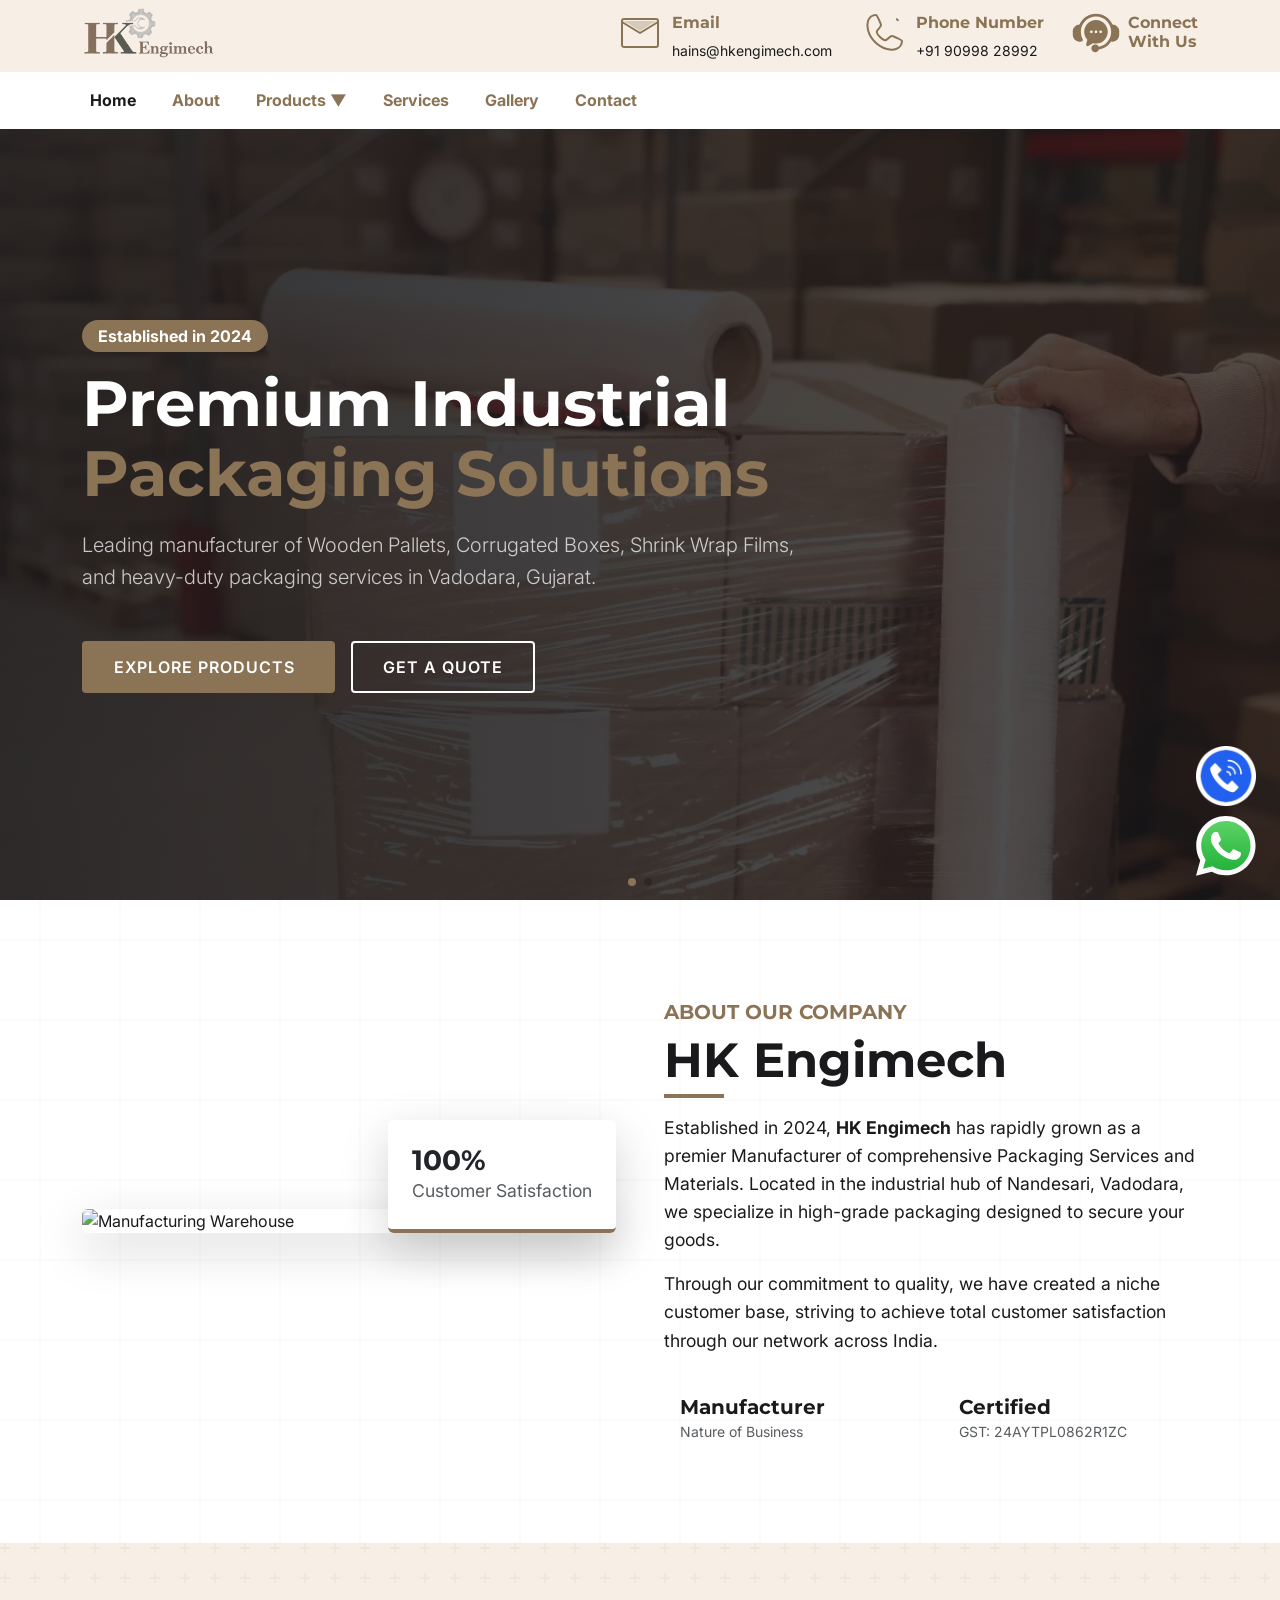
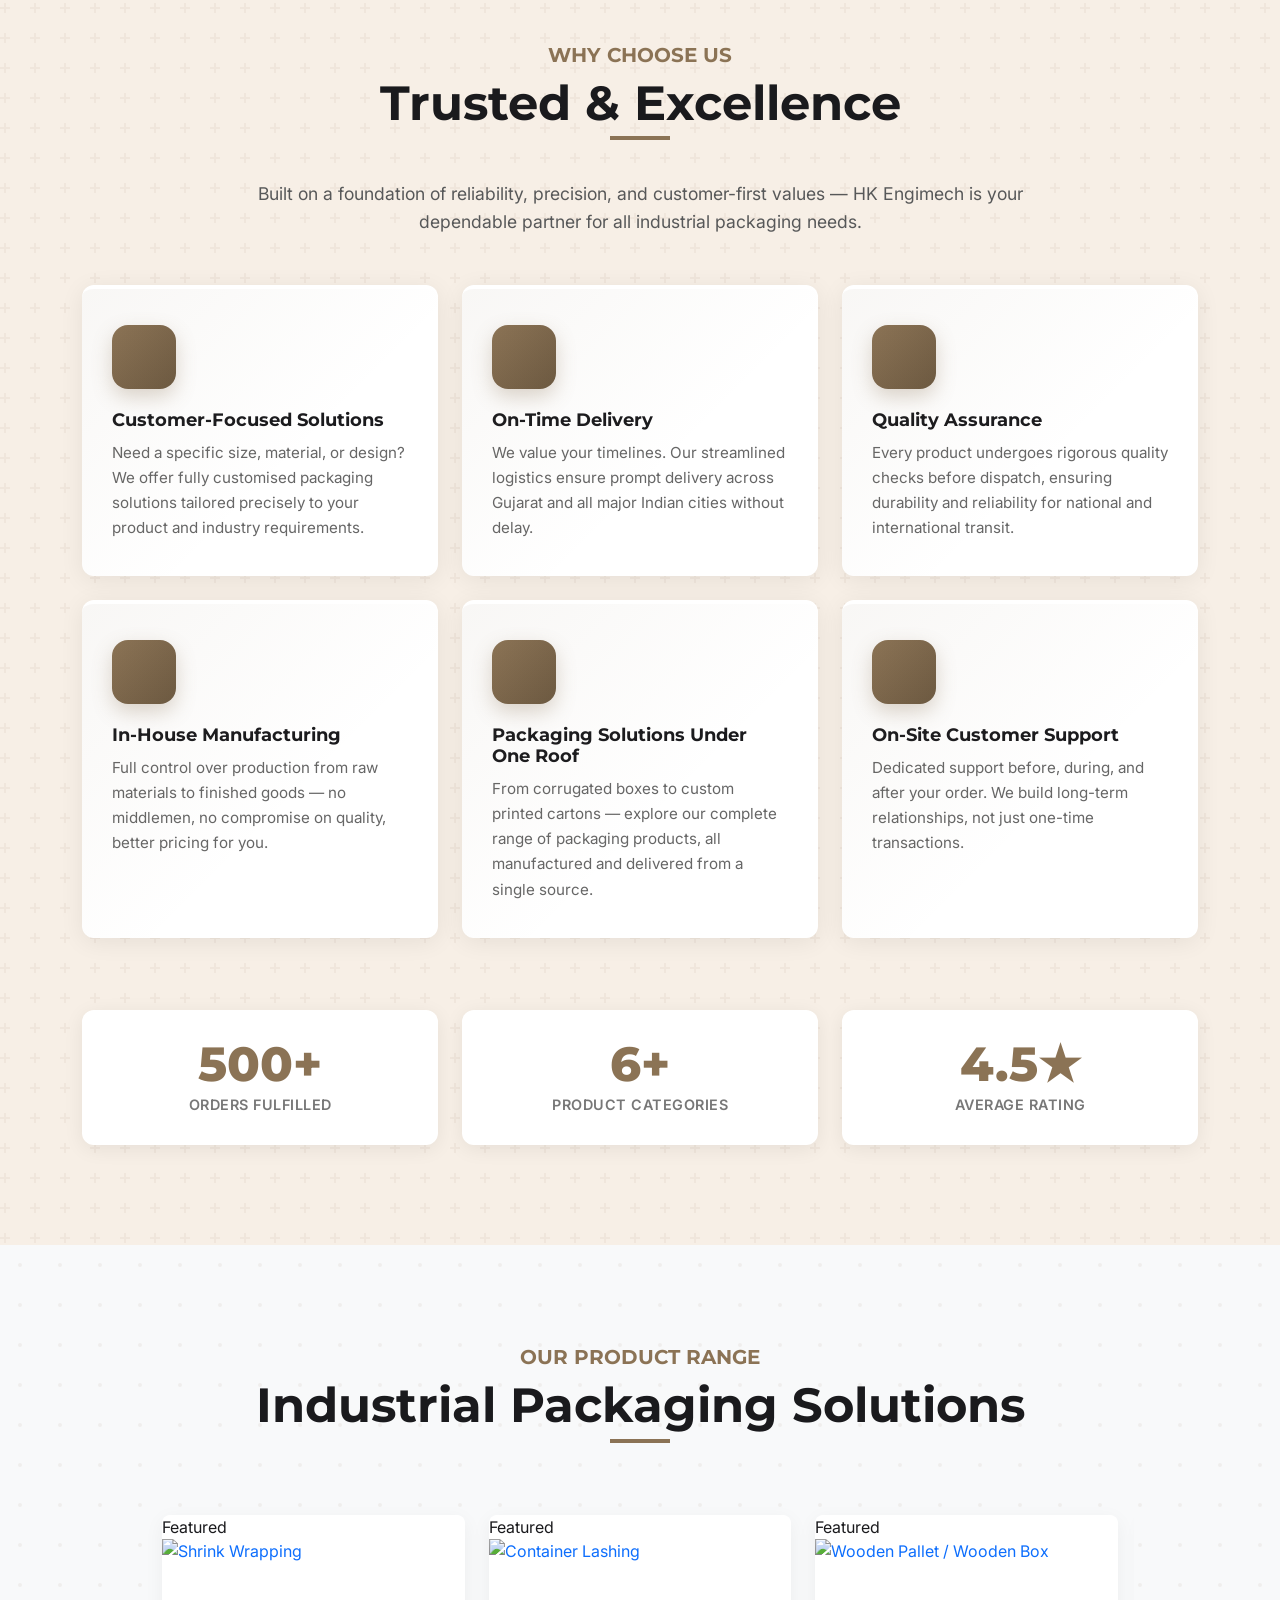
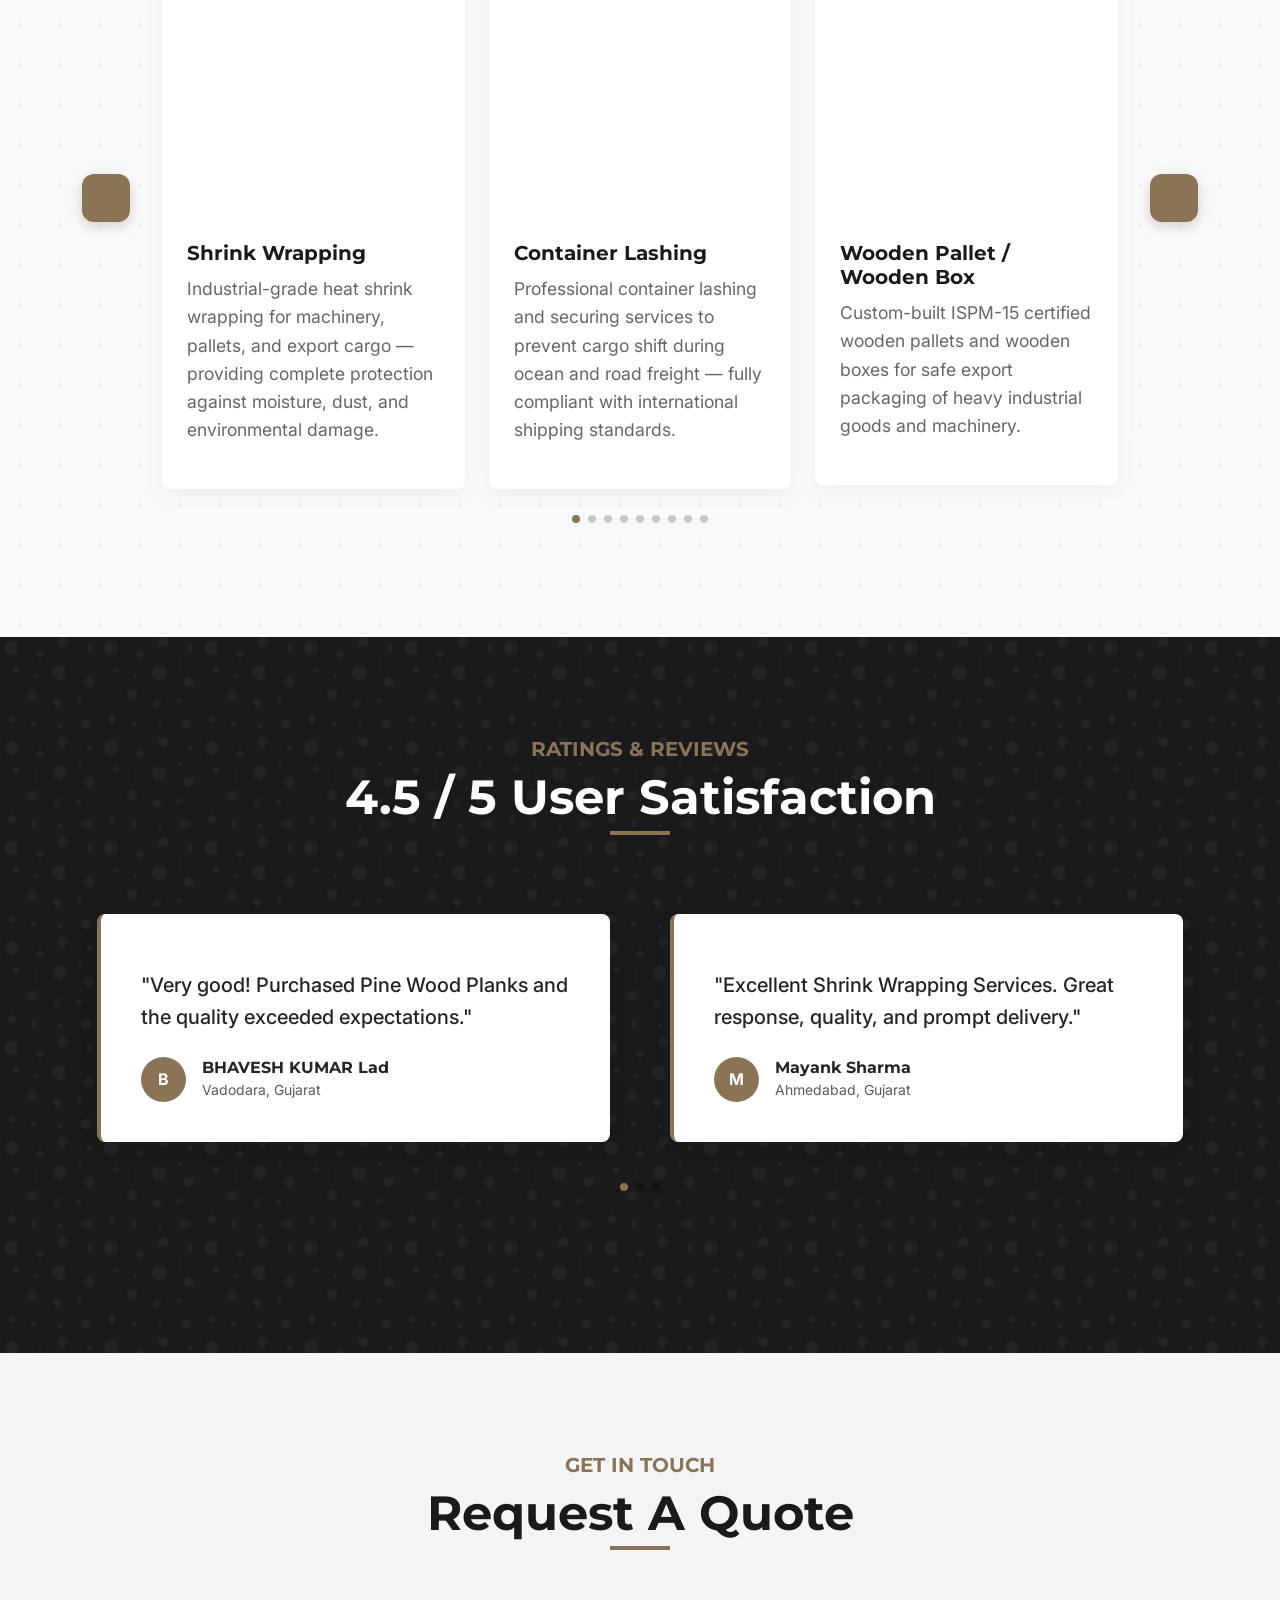
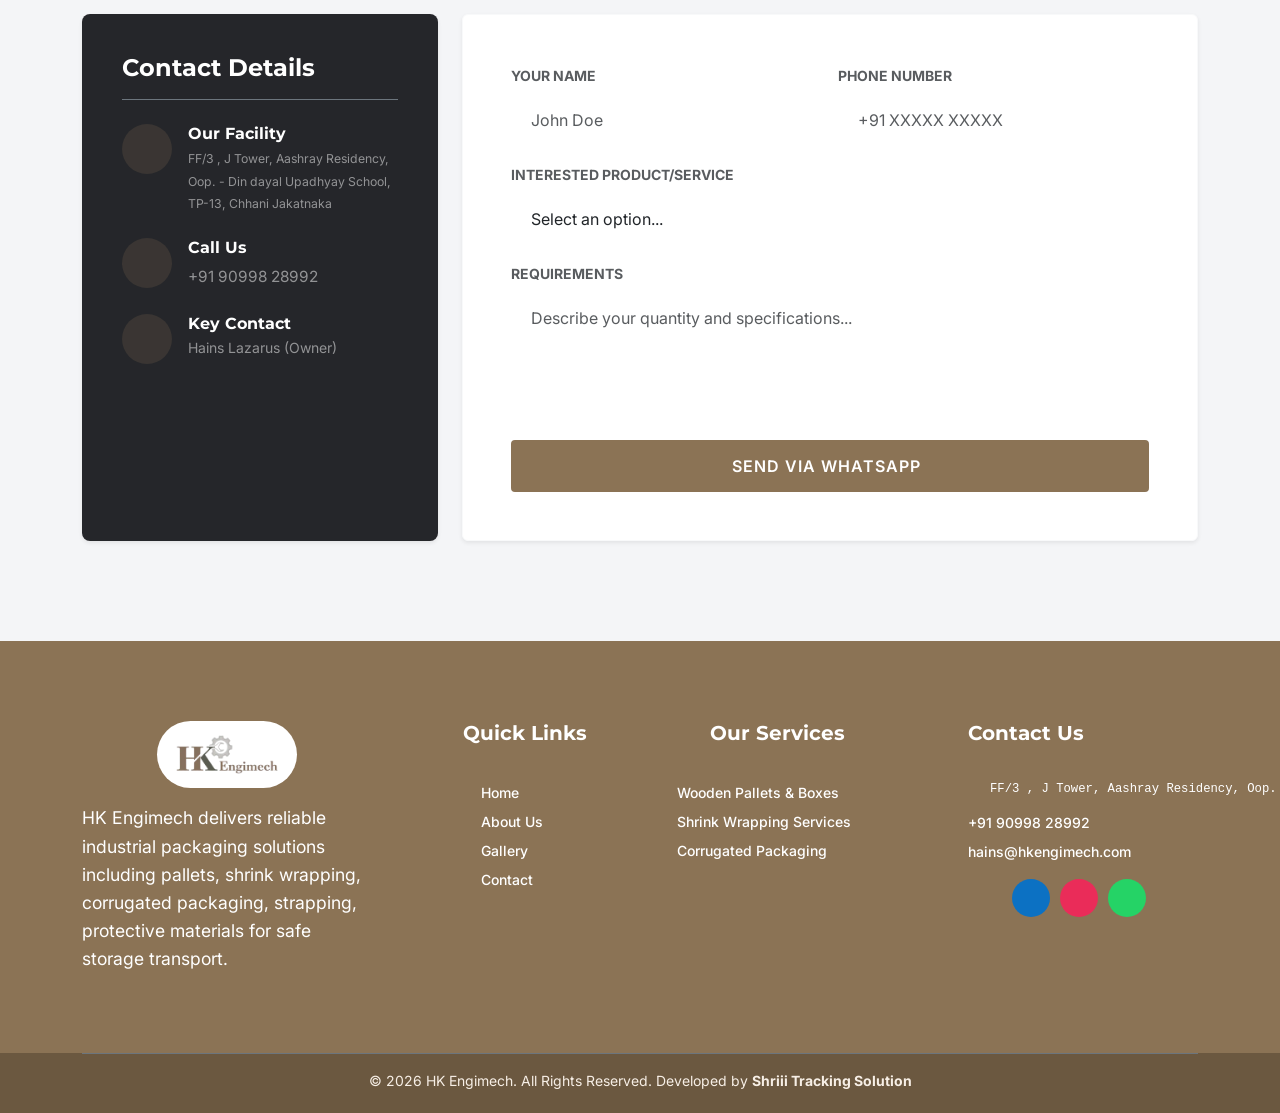
==== index.html @ 102dc07e "test" ====
<!DOCTYPE html>
<html lang="en">

<head>
    <meta charset="UTF-8">
    <meta name="viewport" content="width=device-width, initial-scale=1.0">
    <title>HK Engimech | Premium Packaging & Manufacturing Solutions</title>
    <meta name="description"
        content="Manufacturer of Packaging Services, Wooden Pallets, Plywood Boxes, and more in Vadodara, Gujarat.">
    <link rel="icon" href="images/Fevicon.png" type="image/png" fetchpriority="low">
    <link rel="preload" as="image" href="images/BrandLogo.webp" fetchpriority="high">
    <link rel="preload" as="image" href="images/banner1.webp" fetchpriority="high">

    <link rel="preconnect" href="https://fonts.googleapis.com">
    <link rel="preconnect" href="https://fonts.gstatic.com" crossorigin>
    <link
        href="https://fonts.googleapis.com/css2?family=Montserrat:wght@400;600;700&family=Inter:wght@300;400;500;600&display=swap"
        rel="stylesheet">

    <link rel="preload" as="style" href="https://cdn.jsdelivr.net/npm/bootstrap@5.3.2/dist/css/bootstrap.min.css"
        onload="this.onload=null;this.rel='stylesheet'">
    <link rel="preload" as="style" href="css/style.css" onload="this.onload=null;this.rel='stylesheet'">
    <link rel="preload" as="style" href="css/responsive.css" onload="this.onload=null;this.rel='stylesheet'">

    <link rel="stylesheet" href="https://cdn.jsdelivr.net/npm/swiper@11/swiper-bundle.min.css" />

    <link rel="stylesheet" href="https://cdn.jsdelivr.net/npm/@fancyapps/ui@5.0/dist/fancybox/fancybox.css" />

    <link href="https://unpkg.com/aos@2.3.1/dist/aos.css" rel="stylesheet">

    <style>
        /* ── Banner slide-in and fade animations ── */
        @keyframes bannerSlideLeft {
            0% {
                opacity: 0;
                transform: translateX(-100px);
                filter: blur(10px);
            }

            100% {
                opacity: 1;
                transform: translateX(0);
                filter: blur(0);
            }
        }

        @keyframes bannerFadeUp {
            0% {
                opacity: 0;
                transform: translateY(50px);
            }

            100% {
                opacity: 1;
                transform: translateY(0);
            }
        }

        /* Hidden by default; JS adds .slide-anim-play to restart */
        .slide-anim {
            opacity: 0;
            will-change: transform, opacity, filter;
            animation-fill-mode: both;
            animation-timing-function: cubic-bezier(0.16, 1, 0.3, 1);
            animation-play-state: paused;
        }

        /* When the slide becomes active JS adds this class */
        .slide-anim.slide-anim-play {
            animation-play-state: running;
        }

        /* Badge */
        .slide-anim-1 {
            animation-name: bannerSlideLeft;
            animation-duration: 1s;
            animation-delay: 0.1s;
        }

        /* Heading */
        .slide-anim-2 {
            animation-name: bannerSlideLeft;
            animation-duration: 1.2s;
            animation-delay: 0.2s;
        }

        /* Paragraph */
        .slide-anim-3 {
            animation-name: bannerSlideLeft;
            animation-duration: 1.2s;
            animation-delay: 0.3s;
        }

        /* Buttons */
        .slide-anim-4 {
            animation-name: bannerFadeUp;
            animation-duration: 1s;
            animation-delay: 0.45s;
        }
    </style>

</head>

<body>

    <header>
        <div class="wrapheder">
            <div id="header">
                <div class="miniHeader d-none d-lg-block">
                    <div class="container">
                        <div class="row">
                            <div class="col-auto topheadSocial">
                                <a class="brandLogo d-none d-lg-inline-block" href="index.html">
                                    <img loading="eager" src="images/BrandLogo.webp" alt="HK Engimech">
                                </a>
                            </div>
                            <div class="col-auto topheadContacts">
                                <div class="cantactCardTop">
                                    <div class="iconBox">
                                        <svg xmlns="http://www.w3.org/2000/svg" width="48" height="48"
                                            viewBox="0 0 24 24">
                                            <path fill="currentColor" fill-opacity="0" d="M12 11l-8 -5h16l-8 5Z">
                                                <animate fill="freeze" attributeName="fill-opacity" begin="0.8s"
                                                    dur="0.15s" values="0;0.3" />
                                            </path>
                                            <g fill="none" stroke="currentColor" stroke-linecap="round"
                                                stroke-linejoin="round" stroke-width="1">
                                                <path stroke-dasharray="64" stroke-dashoffset="64"
                                                    d="M4 5h16c0.55 0 1 0.45 1 1v12c0 0.55 -0.45 1 -1 1h-16c-0.55 0 -1 -0.45 -1 -1v-12c0 -0.55 0.45 -1 1 -1Z">
                                                    <animate fill="freeze" attributeName="stroke-dashoffset" dur="0.6s"
                                                        values="64;0" />
                                                </path>
                                                <path stroke-dasharray="24" stroke-dashoffset="24"
                                                    d="M3 6.5l9 5.5l9 -5.5">
                                                    <animate fill="freeze" attributeName="stroke-dashoffset"
                                                        begin="0.6s" dur="0.2s" values="24;0" />
                                                </path>
                                            </g>
                                        </svg>
                                    </div>
                                    <div class="infoBox ">
                                        <h3 class="fifthH">Email</h3>
                                        <p>hains@hkengimech.com</p>
                                    </div>
                                    <a href="mailto:hains@hkengimech.com" class="absAnchor"></a>
                                </div>
                                <div class="cantactCardTop">
                                    <div class="iconBox">
                                        <svg xmlns="http://www.w3.org/2000/svg" width="48" height="48"
                                            viewBox="0 0 24 24">
                                            <g fill="none" stroke="currentColor" stroke-linecap="round"
                                                stroke-linejoin="round" stroke-width="1">
                                                <path stroke-dasharray="64" stroke-dashoffset="64"
                                                    d="M8 3c0.5 0 2.5 4.5 2.5 5c0 1 -1.5 2 -2 3c-0.5 1 0.5 2 1.5 3c0.39 0.39 2 2 3 1.5c1 -0.5 2 -2 3 -2c0.5 0 5 2 5 2.5c0 2 -1.5 3.5 -3 4c-1.5 0.5 -2.5 0.5 -4.5 0c-2 -0.5 -3.5 -1 -6 -3.5c-2.5 -2.5 -3 -4 -3.5 -6c-0.5 -2 -0.5 -3 0 -4.5c0.5 -1.5 2 -3 4 -3Z">
                                                    <animate fill="freeze" attributeName="stroke-dashoffset" dur="0.6s"
                                                        values="64;0" />
                                                    <animateTransform id="lineMdPhoneCallLoop0" fill="freeze"
                                                        attributeName="transform"
                                                        begin="0.6s;lineMdPhoneCallLoop0.begin+2.7s" dur="0.5s"
                                                        type="rotate"
                                                        values="0 12 12;15 12 12;0 12 12;-12 12 12;0 12 12;12 12 12;0 12 12;-15 12 12;0 12 12" />
                                                </path>
                                                <path stroke-dasharray="4" stroke-dashoffset="4"
                                                    d="M15.76 8.28c-0.5 -0.51 -1.1 -0.93 -1.76 -1.24M15.76 8.28c0.49 0.49 0.9 1.08 1.2 1.72">
                                                    <animate fill="freeze" attributeName="stroke-dashoffset"
                                                        begin="lineMdPhoneCallLoop0.begin+0s" dur="2.7s"
                                                        keyTimes="0;0.111;0.259;0.37;1" values="4;0;0;4;4" />
                                                </path>
                                                <path stroke-dasharray="6" stroke-dashoffset="6"
                                                    d="M18.67 5.35c-1 -1 -2.26 -1.73 -3.67 -2.1M18.67 5.35c0.99 1 1.72 2.25 2.08 3.65">
                                                    <animate fill="freeze" attributeName="stroke-dashoffset"
                                                        begin="lineMdPhoneCallLoop0.begin+0.2s" dur="2.7s"
                                                        keyTimes="0;0.074;0.185;0.333;0.444;1" values="6;6;0;0;6;6" />
                                                </path>
                                            </g>
                                        </svg>
                                    </div>
                                    <div class="infoBox ">
                                        <h3 class="fifthH">Phone Number</h3>
                                        <p>+91 90998 28992</p>
                                    </div>
                                    <a href="tel:+919099828992" class="absAnchor"></a>
                                </div>
                                <div class="cantactCardTop">
                                    <div class="iconBox">
                                        <svg xmlns="http://www.w3.org/2000/svg" viewBox="0 0 512 512"
                                            style="width:48px; height:48px; fill:currentColor; display:block;">

                                            <path
                                                d="M503.765 274.64a71.442 71.442 0 0 1-68.23 74.36q-1.658.077-3.31.077a70.061 70.061 0 0 1-14.935-1.621 192.414 192.414 0 0 1-130.067 85.23 41.593 41.593 0 1 1-1.328-30.209A161.532 161.532 0 0 0 418.05 243.188c0-89.355-72.695-162.05-162.05-162.05S93.95 153.833 93.95 243.188a162.016 162.016 0 0 0 20.513 78.934 9.831 9.831 0 0 1 1.017 2.544 14.96 14.96 0 0 1-8.321 18.873 70.639 70.639 0 0 1-27.412 5.531q-1.662 0-3.331-.077a71.434 71.434 0 0 1-68.181-74.36c.319-7.535.141-14.258-.033-20.759-.162-6.121-.331-12.451-.053-19.056a71.5 71.5 0 0 1 71.782-68.287C109.587 98.679 177.34 51.138 256 51.138s146.414 47.541 176.07 115.394a71.443 71.443 0 0 1 71.78 68.275c.279 6.615.111 12.944-.053 19.065-.172 6.502-.351 13.228-.032 20.768Zm-121.96-31.452a125.854 125.854 0 0 1-158.119 121.6l-50.921 29.407a15 15 0 0 1-21.99-16.873l13.014-48.548a126.293 126.293 0 0 1-33.589-85.586c0-69.388 56.431-125.834 125.8-125.834S381.805 173.8 381.805 243.188Zm-160.78 0a15 15 0 0 0-15-15H206a15 15 0 1 0 15.028 15Zm49.978 0a14.2 14.2 0 0 0-.08-1.47 14 14 0 0 0-.219-1.46 11.356 11.356 0 0 0-.361-1.42c-.139-.47-.309-.93-.489-1.39s-.4-.89-.63-1.32a14.425 14.425 0 0 0-.75-1.26 14.625 14.625 0 0 0-.881-1.19 12.625 12.625 0 0 0-.989-1.09c-.34-.35-.71-.68-1.09-1-.381-.3-.781-.6-1.191-.87a14.408 14.408 0 0 0-1.259-.75c-.431-.23-.88-.44-1.331-.63a13.277 13.277 0 0 0-1.379-.49 13.138 13.138 0 0 0-2.88-.58 15.38 15.38 0 0 0-4.4.21 14.206 14.206 0 0 0-1.429.37 13.131 13.131 0 0 0-1.38.49c-.45.19-.9.4-1.33.63s-.85.48-1.261.75a14.59 14.59 0 0 0-2.279 1.87 12.813 12.813 0 0 0-.991 1.09 14.486 14.486 0 0 0-.869 1.19 14.272 14.272 0 0 0-.76 1.26 13.431 13.431 0 0 0-.621 1.32 14.706 14.706 0 0 0-.5 1.39c-.139.46-.259.94-.359 1.42a14.279 14.279 0 0 0-.221 1.46c-.049.49-.07.98-.07 1.47s.021.99.07 1.48a14.517 14.517 0 0 0 .221 1.45c.1.48.22.96.359 1.43a14.524 14.524 0 0 0 .5 1.38 13.6 13.6 0 0 0 .621 1.33c.229.43.49.85.76 1.26a14.327 14.327 0 0 0 .869 1.18 14.682 14.682 0 0 0 .991 1.1c.35.34.71.68 1.1.99a12.8 12.8 0 0 0 1.179.87c.411.27.83.53 1.261.76a16.568 16.568 0 0 0 2.71 1.12c.469.14.949.26 1.429.36a14.293 14.293 0 0 0 2.93.29 15.089 15.089 0 0 0 10.6-4.39 16.227 16.227 0 0 0 1.87-2.28q.405-.615.75-1.26c.23-.43.44-.88.63-1.33s.35-.92.489-1.38a11.972 11.972 0 0 0 .361-1.43 14.224 14.224 0 0 0 .219-1.45 14.389 14.389 0 0 0 .077-1.482Zm50 0a15 15 0 0 0-15-15h-.029a15 15 0 1 0 15.029 15Z" />
                                        </svg>
                                    </div>
                                    <div class="infoBox ">
                                        <h3 class="fifthH">Connect<br />With Us</h3>
                                    </div>
                                    <a href="Appointment.html" class="absAnchor"></a>
                                </div>
                            </div>
                        </div>
                    </div>
                </div>
                <div id="main-header">
                    <nav class="mynavbar bg-light">
                        <div class="container header">
                            <a class="brandLogo d-lg-none" href="index.html">
                                <img loading="eager" src="images/BrandLogo.webp" alt="HK Engimech">
                            </a>
                            <button class="navToggle">
                                <span class="iconify" data-icon="uis:bars"></span>
                            </button>
                            <ul class="navMenu mx-auto ms-lg-0 mb-2 mb-lg-0">
                                <li class="nav-close">
                                    <button class="btn-nav-close">
                                        <span class="close-btn">+</span>
                                    </button>
                                </li>
                                <li class="navLi">
                                    <a class="navLink" href="index.html">Home</a>
                                </li>
                                <li class="navLi">
                                    <a href="about.html" class="navLink">About</a>
                                </li>

                                <li class="navLi has-mega-menu"><a href="products.html" class="navLink">Products <span
                                            class="mega-toggle-arrow">▼</span></a>
                                    <div class="mega-dropdown">
                                        <div class="mega-dropdown-grid" id="megaMenuGrid">
                                        </div>
                                    </div>
                                    <ul class="mega-dropdown-mobile" id="megaMenuMobile"></ul>
                                </li>
                                <li class="navLi">
                                    <a href="services.html" class="navLink">Services </a>
                                </li>

                                <li class="navLi">
                                    <a href="gallery.html" class="navLink">Gallery</a>
                                </li>
                                <li class="navLi">
                                    <a href="contactUs.html" class="navLink">Contact</a>
                                </li>
                            </ul>
                            <div class="col-auto topheadSocial d-none d-lg-block">
                                <a target="_blank" href="https://www.facebook.com/">
                                    <span class="iconify" data-icon="ri:facebook-fill"></span>
                                </a>
                                <a target="_blank" href="https://www.instagram.com/">
                                    <span class="iconify" data-icon="dashicons:instagram"></span>
                                </a>
                            </div>
                        </div>
                    </nav>
                </div>
            </div>
            <!-- <li class="navLi"><a href="#" class="navLink">Dropdown lavel-1 </a><ul class="dropdownList"><li class="navLi"><a href="#" class="navLink">Dropdown lavel-2</a></li><li class="navLi"><a href="#" class="navLink">Dropdown lavel-2</a></li><li class="navLi"><a href="#" class="navLink">Dropdown lavel-2 </a><ul class="dropdownList"><li class="navLi"><a href="#" class="navLink">Dropdown lavel-3</a></li><li class="navLi"><a href="#" class="navLink">Dropdown lavel-3</a></li><li class="navLi"><a href="#" class="navLink">Dropdown lavel-3</a></li></ul></li></ul></li> -->
        </div>
    </header>

    <section id="headBelowContent">
        <div class="swiper hero-swiper">
            <div class="swiper-wrapper">
                <div class="swiper-slide hero-slide" style="background-image: url('images/banner1.webp');">
                    <div class="hero-overlay"></div>
                    <div class="container hero-content">
                        <div class="row">
                            <div class="col-lg-8 banner-content-col">
                                <span
                                    class="badge bg-primary text-white mb-3 px-3 py-2 fs-6 rounded-pill slide-anim slide-anim-1">Established
                                    in 2024</span>
                                <h1 class="hero-title slide-anim slide-anim-2">Premium Industrial<br><span
                                        style="color: var(--primary);">Packaging Solutions</span></h1>
                                <p class="lead mb-4 mb-md-5 opacity-75 slide-anim slide-anim-3">Leading manufacturer of
                                    Wooden Pallets, Corrugated Boxes, Shrink Wrap Films, and heavy-duty packaging
                                    services in Vadodara, Gujarat.</p>
                                <div class="d-flex flex-wrap gap-3 slide-anim slide-anim-4">
                                    <a href="#services" class="btn-custom">Explore Products <span class="iconify"
                                            data-icon="heroicons:arrow-right-16-solid"></span></a>
                                    <a href="#contact" class="btn-outline-custom">Get a Quote</a>
                                </div>
                            </div>
                        </div>
                    </div>
                </div>
                <div class="swiper-slide hero-slide" style="background-image: url('images/banner2.webp');">
                    <div class="hero-overlay"></div>
                    <div class="container hero-content">
                        <div class="row">
                            <div class="col-lg-8 banner-content-col">
                                <span
                                    class="badge bg-primary text-white mb-3 px-3 py-2 fs-6 rounded-pill slide-anim slide-anim-1">100%
                                    Quality Assured</span>
                                <h1 class="hero-title slide-anim slide-anim-2">Export-Grade<br><span
                                        style="color: var(--primary);">Wooden Crates &amp; Pallets</span></h1>
                                <p class="lead mb-4 mb-md-5 opacity-75 slide-anim slide-anim-3">Custom-built pine wood
                                    boxes and jungle wood pallets engineered for secure national and international cargo
                                    transit.</p>
                                <div class="d-flex flex-wrap gap-3 slide-anim slide-anim-4">
                                    <a href="#contact" class="btn-custom">Order Now <span class="iconify"
                                            data-icon="heroicons:shopping-cart"></span></a>
                                </div>
                            </div>
                        </div>
                    </div>
                </div>
            </div>
            <div class="swiper-pagination"></div>
        </div>
    </section>

    <section id="about" class="section-padding">
        <div class="container">
            <div class="row align-items-center g-lg-5 gy-5">
                <div class="col-lg-6" data-aos="fade-right">
                    <div class="position-relative">
                        <img loading="eager"
                            src="https://images.unsplash.com/photo-1504917595217-d4dc5ebe6122?q=80&w=2070&auto=format&fit=crop"
                            alt="Manufacturing Warehouse" class="rounded shadow-lg">
                        <div
                            class="position-absolute bottom-0 end-0 bg-white p-4 rounded shadow-lg m-n4 d-none d-md-block border-bottom border-primary border-4">
                            <h3 class="mb-0 text-dark fw-bold">100%</h3>
                            <p class="mb-0 text-muted">Customer Satisfaction</p>
                        </div>
                    </div>
                </div>
                <div class="col-lg-6" data-aos="fade-left">
                    <h5 class="text-primary fw-bold text-uppercase mb-2">About Our Company</h5>
                    <h2 class="section-title">HK Engimech</h2>
                    <p>Established in 2024, <strong>HK Engimech</strong> has rapidly grown as a premier Manufacturer of
                        comprehensive Packaging Services and Materials. Located in the industrial hub of Nandesari,
                        Vadodara, we specialize in high-grade packaging designed to secure your goods.</p>
                    <p>Through our commitment to quality, we have created a niche customer base, striving to achieve
                        total customer satisfaction through our network across India.</p>

                    <div class="row g-4 mt-2">
                        <div class="col-sm-6">
                            <div class="d-flex align-items-center gap-3">
                                <span class="iconify fs-1 text-primary" data-icon="mdi:factory"></span>
                                <div>
                                    <h5 class="mb-0 fw-bold">Manufacturer</h5>
                                    <small class="text-muted">Nature of Business</small>
                                </div>
                            </div>
                        </div>
                        <div class="col-sm-6">
                            <div class="d-flex align-items-center gap-3">
                                <span class="iconify fs-1 text-primary" data-icon="mdi:certificate"></span>
                                <div>
                                    <h5 class="mb-0 fw-bold">Certified</h5>
                                    <small class="text-muted">GST: 24AYTPL0862R1ZC</small>
                                </div>
                            </div>
                        </div>
                    </div>
                </div>
            </div>
        </div>
    </section>

    <!-- ═══ TRUST & EXCELLENCE SECTION ═══ -->
    <section id="trust" class="section-padding bg-trust-pattern">
        <div class="container">
            <div class="text-center mb-5" data-aos="fade-up">
                <h5 class="text-primary fw-bold text-uppercase mb-2">Why Choose Us</h5>
                <h2 class="section-title">Trusted &amp; Excellence</h2>
                <p class="text-muted mt-4 maxPara">Built on a foundation of reliability, precision, and customer-first
                    values — HK Engimech is your dependable partner for all industrial packaging needs.</p>
            </div>

            <div class="row g-4">
                <div class="col-lg-4 col-md-6" data-aos="fade-up" data-aos-delay="100">
                    <div class="trust-card">
                        <div class="trust-icon-wrap">
                            <span class="iconify" data-icon="mdi:account-heart"></span>
                        </div>
                        <h4 class="trust-title">Customer-Focused Solutions</h4>
                        <p class="trust-desc">Need a specific size, material, or design? We offer fully customised
                            packaging solutions tailored precisely to your product and industry requirements.</p>
                    </div>
                </div>

                <div class="col-lg-4 col-md-6" data-aos="fade-up" data-aos-delay="300">
                    <div class="trust-card">
                        <div class="trust-icon-wrap">
                            <span class="iconify" data-icon="mdi:truck-fast"></span>
                        </div>
                        <h4 class="trust-title">On-Time Delivery</h4>
                        <p class="trust-desc">We value your timelines. Our streamlined logistics ensure prompt delivery
                            across Gujarat and all major Indian cities without delay.</p>
                    </div>
                </div>

                <div class="col-lg-4 col-md-6" data-aos="fade-up" data-aos-delay="400">
                    <div class="trust-card">
                        <div class="trust-icon-wrap">
                            <span class="iconify" data-icon="mdi:shield-check"></span>
                        </div>
                        <h4 class="trust-title">Quality Assurance</h4>
                        <p class="trust-desc">Every product undergoes rigorous quality checks before dispatch, ensuring
                            durability and reliability for national and international transit.</p>
                    </div>
                </div>

                <div class="col-lg-4 col-md-6" data-aos="fade-up" data-aos-delay="200">
                    <div class="trust-card">
                        <div class="trust-icon-wrap">
                            <span class="iconify" data-icon="mdi:factory"></span>
                        </div>
                        <h4 class="trust-title">In-House Manufacturing</h4>
                        <p class="trust-desc">Full control over production from raw materials to finished goods — no
                            middlemen, no compromise on quality, better pricing for you.</p>
                    </div>
                </div>

                <div class="col-lg-4 col-md-6" data-aos="fade-up" data-aos-delay="600">
                    <div class="trust-card">
                        <div class="trust-icon-wrap">
                            <span class="iconify" data-icon="mdi:package-variant-closed"></span>
                        </div>
                        <h4 class="trust-title">Packaging Solutions Under One Roof</h4>
                        <p class="trust-desc">From corrugated boxes to custom printed cartons — explore our complete
                            range of packaging products, all manufactured and delivered from a single source.</p>
                    </div>
                </div>


                <div class="col-lg-4 col-md-6" data-aos="fade-up" data-aos-delay="500">
                    <div class="trust-card">
                        <div class="trust-icon-wrap">
                            <span class="iconify" data-icon="mdi:headset"></span>
                        </div>
                        <h4 class="trust-title">On-Site Customer Support</h4>
                        <p class="trust-desc">Dedicated support before, during, and after your order. We build long-term
                            relationships, not just one-time transactions.</p>
                    </div>
                </div>
            </div>

            <!-- Stat counter row -->
            <div class="row g-4 mt-5" data-aos="fade-up" data-aos-delay="100">
                <div class="col-6 col-md-4">
                    <div class="trust-stat text-center">
                        <div class="trust-stat-num">500+</div>
                        <div class="trust-stat-label">Orders Fulfilled</div>
                    </div>
                </div>
                <div class="col-6 col-md-4">
                    <div class="trust-stat text-center">
                        <div class="trust-stat-num">6+</div>
                        <div class="trust-stat-label">Product Categories</div>
                    </div>
                </div>
                <div class="col-6 offset-3 col-md-4 offset-md-0">
                    <div class="trust-stat text-center">
                        <div class="trust-stat-num">4.5★</div>
                        <div class="trust-stat-label">Average Rating</div>
                    </div>
                </div>
            </div>

        </div>
    </section>

    <section id="services" class="section-padding bg-pattern-grid">

        <div class="container">
            <div class="text-center mb-5" data-aos="fade-up">
                <h5 class="text-primary fw-bold text-uppercase mb-2">Our Product Range</h5>
                <h2 class="section-title">Industrial Packaging Solutions</h2>
            </div>

            <div class="product-slider-wrapper position-relative">
                <div class="swiper product-swiper pt-2 pb-5 px-3">
                    <div class="swiper-wrapper">
                        <!-- Featured Card 1 -->
                        <div class="swiper-slide">
                            <div class="product-card h-100 featured-card">
                                <span class="badge-featured">Featured</span>
                                <a href="https://images.unsplash.com/photo-1558618666-fcd25c85cd64?w=600&q=80"
                                    data-fancybox="gallery" class="product-img-wrap d-block">
                                    <img loading="lazy"
                                        src="https://images.unsplash.com/photo-1558618666-fcd25c85cd64?w=600&q=80"
                                        alt="Shrink Wrapping">
                                </a>
                                <div class="product-content">
                                    <h3 class="product-title">Shrink Wrapping</h3>
                                    <p class="product-desc">Industrial-grade heat shrink wrapping for machinery,
                                        pallets, and export cargo — providing complete protection against moisture,
                                        dust, and environmental damage.</p>
                                    <!-- <button class="btn-custom w-100 btn-quick-order" data-item="Shrink Wrapping">Order /
                                        Book Now
                                        <span class="iconify ms-auto" data-icon="logos:whatsapp-icon"></span></button> -->
                                </div>
                            </div>
                        </div>

                        <!-- Featured Card 2 -->
                        <div class="swiper-slide">
                            <div class="product-card h-100 featured-card">
                                <span class="badge-featured">Featured</span>
                                <a href="https://images.unsplash.com/photo-1578575437130-527eed3abbec?w=600&q=80"
                                    data-fancybox="gallery" class="product-img-wrap d-block">
                                    <img loading="lazy"
                                        src="https://images.unsplash.com/photo-1578575437130-527eed3abbec?w=600&q=80"
                                        alt="Container Lashing">
                                </a>
                                <div class="product-content">
                                    <h3 class="product-title">Container Lashing</h3>
                                    <p class="product-desc">Professional container lashing and securing services to
                                        prevent cargo shift during ocean and road freight — fully compliant with
                                        international shipping standards.</p>
                                    <!-- <button class="btn-custom w-100 btn-quick-order" data-item="Container Lashing">Order
                                        / Book Now
                                        <span class="iconify ms-auto" data-icon="logos:whatsapp-icon"></span></button> -->
                                </div>
                            </div>
                        </div>

                        <!-- Featured Card 3 -->
                        <div class="swiper-slide">
                            <div class="product-card h-100 featured-card">
                                <span class="badge-featured">Featured</span>
                                <a href="https://images.unsplash.com/photo-1586528116311-ad8dd3c8310d?w=600&q=80"
                                    data-fancybox="gallery" class="product-img-wrap d-block">
                                    <img loading="lazy"
                                        src="https://images.unsplash.com/photo-1586528116311-ad8dd3c8310d?w=600&q=80"
                                        alt="Wooden Pallet / Wooden Box">
                                </a>
                                <div class="product-content">
                                    <h3 class="product-title">Wooden Pallet / Wooden Box</h3>
                                    <p class="product-desc">Custom-built ISPM-15 certified wooden pallets and wooden
                                        boxes for safe export packaging of heavy industrial goods and machinery.</p>
                                    <!-- <button class="btn-custom w-100 btn-quick-order"
                                        data-item="Wooden Pallet / Wooden Box">Order / Book Now
                                        <span class="iconify ms-auto" data-icon="logos:whatsapp-icon"></span></button> -->
                                </div>
                            </div>
                        </div>

                        <div class="swiper-slide">
                            <div class="product-card h-100">
                                <a href="images/product1.jpg" data-fancybox="gallery" class="product-img-wrap d-block">
                                    <img loading="lazy" src="images/product1.webp" alt="Shrink Film">
                                </a>
                                <div class="product-content">
                                    <h3 class="product-title">Shrink Film</h3>
                                    <p class="product-desc">PVC Shrink Film Roll is a type of shrink wrap made from
                                        Polyvinyl
                                        Chloride (PVC) that is commonly used in packaging applications.</p>
                                    <!-- <button class="btn-custom w-100 btn-quick-order" data-item="Shrink Film">Order /
                                        Book Now
                                        <span class="iconify ms-auto" data-icon="logos:whatsapp-icon"></span></button> -->
                                </div>
                            </div>
                        </div>

                        <div class="swiper-slide">
                            <div class="product-card h-100">
                                <a href="images/product2.jpg" data-fancybox="gallery" class="product-img-wrap d-block">
                                    <img loading="lazy" src="images/product2.webp" alt="Masking Tape">
                                </a>
                                <div class="product-content">
                                    <h3 class="product-title">Masking Tape</h3>
                                    <p class="product-desc">20 Meter Plain Masking Tape is a versatile adhesive tape
                                        used for
                                        painting, packaging, and surface protection.</p>
                                    <!-- <button class="btn-custom w-100 btn-quick-order" data-item="Masking Tape">Order /
                                        Book Now
                                        <span class="iconify ms-auto" data-icon="logos:whatsapp-icon"></span></button> -->
                                </div>
                            </div>
                        </div>

                        <div class="swiper-slide">
                            <div class="product-card h-100">
                                <a href="images/product3.jpg" data-fancybox="gallery" class="product-img-wrap d-block">
                                    <img loading="lazy" src="images/product3.webp" alt="Cord Strap">
                                </a>
                                <div class="product-content">
                                    <h3 class="product-title">Cord Strap</h3>
                                    <p class="product-desc">A 19 mm Polyester Cord Strap is a high-strength strapping
                                        solution
                                        used for secure bundling and palletizing of heavy goods.</p>
                                    <!-- <button class="btn-custom w-100 btn-quick-order" data-item="Cord Strap">Order / Book
                                        Now
                                        <span class="iconify ms-auto" data-icon="logos:whatsapp-icon"></span></button> -->
                                </div>
                            </div>
                        </div>

                        <div class="swiper-slide">
                            <div class="product-card h-100">
                                <a href="images/product4.jpg" data-fancybox="gallery" class="product-img-wrap d-block">
                                    <img loading="lazy" src="images/product4.webp" alt="Corrugated Packaging Boxes">
                                </a>
                                <div class="product-content">
                                    <h3 class="product-title">Corrugated Packaging Boxes</h3>
                                    <p class="product-desc">Brown Corrugated Packaging Boxes are a widely used type of
                                        packaging
                                        material made from corrugated cardboard.</p>
                                    <!-- <button class="btn-custom w-100 btn-quick-order"
                                        data-item="Corrugated Packaging Boxes">Order / Book Now <span
                                            class="iconify ms-auto" data-icon="logos:whatsapp-icon"></span></button> -->
                                </div>
                            </div>
                        </div>

                        <div class="swiper-slide">
                            <div class="product-card h-100">
                                <a href="images/product5.jpg" data-fancybox="gallery" class="product-img-wrap d-block">
                                    <img loading="lazy" src="images/product5.webp" alt="Epe Foam Roll">
                                </a>
                                <div class="product-content">
                                    <h3 class="product-title">Epe Foam Roll</h3>
                                    <p class="product-desc">EPE Foam Roll Sheets are a type of expanded polyethylene
                                        (EPE) foam
                                        material that is typically used for protective packaging.</p>
                                    <!-- <button class="btn-custom w-100 btn-quick-order" data-item="Epe Foam Roll">Order /
                                        Book Now
                                        <span class="iconify ms-auto" data-icon="logos:whatsapp-icon"></span></button> -->
                                </div>
                            </div>
                        </div>

                        <div class="swiper-slide">
                            <div class="product-card h-100">
                                <a href="images/product6.jpg" data-fancybox="gallery" class="product-img-wrap d-block">
                                    <img loading="lazy" src="images/product6.webp" alt="Stretch Film Roll">
                                </a>
                                <div class="product-content">
                                    <h3 class="product-title">Stretch Film Roll</h3>
                                    <p class="product-desc">The 300mm Stretch Film Roll is a high-quality, flexible
                                        wrapping
                                        solution designed for securing and protecting goods during storage and transit.
                                    </p>
                                    <!-- <button class="btn-custom w-100 btn-quick-order" data-item="Stretch Film Roll">Order
                                        / Book
                                        Now <span class="iconify ms-auto"
                                            data-icon="logos:whatsapp-icon"></span></button> -->
                                </div>
                            </div>
                        </div>
                    </div>
                    <!-- Dots inside the slider container -->
                    <div class="swiper-pagination"></div>
                </div>
                <!-- Arrows outside the slider container -->
                <div class="product-swiper-button-prev swiper-nav-btn">
                    <span class="iconify" data-icon="heroicons:arrow-left-20-solid"></span>
                </div>
                <div class="product-swiper-button-next swiper-nav-btn">
                    <span class="iconify" data-icon="heroicons:arrow-right-20-solid"></span>
                </div>
            </div>
        </div>
    </section>

    <section id="testimonials" class="section-padding bg-dark-section">
        <div class="container">
            <div class="text-center mb-5" data-aos="fade-up">
                <h5 class="text-primary fw-bold text-uppercase mb-2">Ratings & Reviews</h5>
                <h2 class="section-title text-white">4.5 / 5 User Satisfaction</h2>
            </div>

            <div class="swiper testimonial-swiper pb-5" data-aos="fade-up" data-aos-delay="200">
                <div class="swiper-wrapper">
                    <div class="swiper-slide">
                        <div class="testimonial-card text-dark">
                            <div class="rating-stars">
                                <span class="iconify" data-icon="mdi:star"></span>
                                <span class="iconify" data-icon="mdi:star"></span>
                                <span class="iconify" data-icon="mdi:star"></span>
                                <span class="iconify" data-icon="mdi:star"></span>
                                <span class="iconify" data-icon="mdi:star-half-full"></span>
                            </div>
                            <p class="fs-5 fw-medium mb-4">"Very good! Purchased Pine Wood Planks and the quality
                                exceeded expectations."</p>
                            <div class="d-flex align-items-center gap-3">
                                <div class="bg-primary text-white rounded-circle d-flex align-items-center justify-content-center fw-bold"
                                    style="width: 45px; height: 45px;">B</div>
                                <div>
                                    <h6 class="mb-0 fw-bold">BHAVESH KUMAR Lad</h6>
                                    <small class="text-muted">Vadodara, Gujarat</small>
                                </div>
                            </div>
                        </div>
                    </div>

                    <div class="swiper-slide">
                        <div class="testimonial-card text-dark">
                            <div class="rating-stars">
                                <span class="iconify" data-icon="mdi:star"></span>
                                <span class="iconify" data-icon="mdi:star"></span>
                                <span class="iconify" data-icon="mdi:star"></span>
                                <span class="iconify" data-icon="mdi:star"></span>
                                <span class="iconify" data-icon="mdi:star"></span>
                            </div>
                            <p class="fs-5 fw-medium mb-4">"Excellent Shrink Wrapping Services. Great response, quality,
                                and prompt delivery."</p>
                            <div class="d-flex align-items-center gap-3">
                                <div class="bg-primary text-white rounded-circle d-flex align-items-center justify-content-center fw-bold"
                                    style="width: 45px; height: 45px;">M</div>
                                <div>
                                    <h6 class="mb-0 fw-bold">Mayank Sharma</h6>
                                    <small class="text-muted">Ahmedabad, Gujarat</small>
                                </div>
                            </div>
                        </div>
                    </div>
                    <div class="swiper-slide">
                        <div class="testimonial-card text-dark">
                            <div class="rating-stars">
                                <span class="iconify" data-icon="mdi:star"></span>
                                <span class="iconify" data-icon="mdi:star"></span>
                                <span class="iconify" data-icon="mdi:star"></span>
                                <span class="iconify" data-icon="mdi:star"></span>
                                <span class="iconify" data-icon="mdi:star-outline"></span>
                            </div>
                            <p class="fs-5 fw-medium mb-4">"Reliable supplier for LDPE Vacuum bags and foam rolls. Good
                                packaging standards."</p>
                            <div class="d-flex align-items-center gap-3">
                                <div class="bg-primary text-white rounded-circle d-flex align-items-center justify-content-center fw-bold"
                                    style="width: 45px; height: 45px;">S</div>
                                <div>
                                    <h6 class="mb-0 fw-bold">Suresh Patel</h6>
                                    <small class="text-muted">Verified Buyer</small>
                                </div>
                            </div>
                        </div>
                    </div>
                </div>
                <div class="swiper-pagination mt-4 position-relative"></div>
            </div>
        </div>
    </section>

    <section id="contact" class="section-padding">
        <div class="container">
            <div class="text-center mb-5" data-aos="fade-up">
                <h5 class="text-primary fw-bold text-uppercase mb-2">Get In Touch</h5>
                <h2 class="section-title">Request A Quote</h2>
            </div>

            <div class="row g-4">
                <div class="col-lg-4" data-aos="fade-right">
                    <div class="contact-info-box shadow-sm">
                        <h4 class="fw-bold mb-4 border-bottom border-secondary pb-3">Contact Details</h4>

                        <div class="d-flex align-items-start gap-3 mb-4">
                            <div class="contact-icon-wrapper">
                                <span class="iconify" data-icon="mdi:map-marker"></span>
                            </div>
                            <div>
                                <h6 class="fw-bold mb-1">Our Facility</h6>
                                <p class="mb-0 text-white-50 small"><a target="_blank" href=" "
                                        class="text-white-50 text-decoration-none small">FF/3 , J Tower, Aashray Residency, Oop. - Din dayal Upadhyay School, TP-13, Chhani Jakatnaka</a></p>
                            </div>
                        </div>

                        <div class="d-flex align-items-start gap-3 mb-4">
                            <div class="contact-icon-wrapper">
                                <span class="iconify" data-icon="mdi:phone"></span>
                            </div>
                            <div>
                                <h6 class="fw-bold mb-1">Call Us</h6>
                                <p class="mb-0"><a href="tel:+919099828992"
                                        class="text-white-50 text-decoration-none small">+91 90998 28992</a></p>
                            </div>
                        </div>

                        <div class="d-flex align-items-start gap-3">
                            <div class="contact-icon-wrapper">
                                <span class="iconify" data-icon="mdi:account-tie"></span>
                            </div>
                            <div>
                                <h6 class="fw-bold mb-1">Key Contact</h6>
                                <p class="mb-0 text-white-50 small">Hains Lazarus (Owner)</p>
                            </div>
                        </div>
                    </div>
                </div>

                <div class="col-lg-8" data-aos="fade-left">
                    <div class="bg-white p-4 p-md-5 rounded shadow-sm border border-light h-100">
                        <form id="whatsappForm" class="needs-validation" novalidate>
                            <div class="row g-3">
                                <div class="col-md-6">
                                    <label for="name" class="form-label text-muted small fw-bold text-uppercase">Your
                                        Name</label>
                                    <input type="text" class="form-control bg-light border-0" id="name" required
                                        placeholder="John Doe">
                                </div>
                                <div class="col-md-6">
                                    <label for="phone" class="form-label text-muted small fw-bold text-uppercase">Phone
                                        Number</label>
                                    <input type="tel" class="form-control bg-light border-0" id="phone" required
                                        placeholder="+91 XXXXX XXXXX">
                                </div>
                                <div class="col-12">
                                    <label for="serviceType"
                                        class="form-label text-muted small fw-bold text-uppercase">Interested
                                        Product/Service</label>
                                    <select class="form-select bg-light border-0" id="serviceType" required>
                                        <option value="" selected disabled>Select an option...</option>
                                        <option value="Wooden Pallets & Boxes">Wooden Pallets & Boxes</option>
                                        <option value="Shrink Wrapping Services">Shrink Wrapping Services</option>
                                        <option value="Corrugated Packaging">Corrugated Packaging</option>
                                        <option value="EPE Foam / Stretch Film">EPE Foam / Stretch Film</option>
                                        <option value="Other Packaging Materials">Other Packaging Materials</option>
                                    </select>
                                </div>
                                <div class="col-12">
                                    <label for="messageDetails"
                                        class="form-label text-muted small fw-bold text-uppercase">Requirements</label>
                                    <textarea class="form-control bg-light border-0" id="messageDetails" rows="4"
                                        required placeholder="Describe your quantity and specifications..."></textarea>
                                </div>
                                <div class="col-12 mt-4">
                                    <button type="submit" class="btn-custom w-100 justify-content-center">Send via
                                        WhatsApp <span class="iconify" data-icon="logos:whatsapp-icon"></span></button>
                                </div>
                            </div>
                        </form>
                    </div>
                </div>
            </div>
        </div>
    </section>

    <div id="mainFabContainer">
        <div class="fab-container">
            <a class="set-url-target" rel="noopener" data-mobile-target="" data-desktop-target="_blank" target="_blank"
                href="https://api.whatsapp.com/send?phone=919099828992">
                <svg xmlns="http://www.w3.org/2000/svg" width="59.54px" height="60px" viewBox="0 0 256 258">
                    <defs>
                        <linearGradient id="logosWhatsappIcon0" x1="50%" x2="50%" y1="100%" y2="0%">
                            <stop offset="0%" stop-color="#1faf38"></stop>
                            <stop offset="100%" stop-color="#60d669"></stop>
                        </linearGradient>
                        <linearGradient id="logosWhatsappIcon1" x1="50%" x2="50%" y1="100%" y2="0%">
                            <stop offset="0%" stop-color="#f9f9f9"></stop>
                            <stop offset="100%" stop-color="#fff"></stop>
                        </linearGradient>
                    </defs>
                    <path fill="url(#logosWhatsappIcon0)"
                        d="M5.463 127.456c-.006 21.677 5.658 42.843 16.428 61.499L4.433 252.697l65.232-17.104a123 123 0 0 0 58.8 14.97h.054c67.815 0 123.018-55.183 123.047-123.01c.013-32.867-12.775-63.773-36.009-87.025c-23.23-23.25-54.125-36.061-87.043-36.076c-67.823 0-123.022 55.18-123.05 123.004">
                    </path>
                    <path fill="url(#logosWhatsappIcon1)"
                        d="M1.07 127.416c-.007 22.457 5.86 44.38 17.014 63.704L0 257.147l67.571-17.717c18.618 10.151 39.58 15.503 60.91 15.511h.055c70.248 0 127.434-57.168 127.464-127.423c.012-34.048-13.236-66.065-37.3-90.15C194.633 13.286 162.633.014 128.536 0C58.276 0 1.099 57.16 1.071 127.416m40.24 60.376l-2.523-4.005c-10.606-16.864-16.204-36.352-16.196-56.363C22.614 69.029 70.138 21.52 128.576 21.52c28.3.012 54.896 11.044 74.9 31.06c20.003 20.018 31.01 46.628 31.003 74.93c-.026 58.395-47.551 105.91-105.943 105.91h-.042c-19.013-.01-37.66-5.116-53.922-14.765l-3.87-2.295l-40.098 10.513z">
                    </path>
                    <path fill="#fff"
                        d="M96.678 74.148c-2.386-5.303-4.897-5.41-7.166-5.503c-1.858-.08-3.982-.074-6.104-.074c-2.124 0-5.575.799-8.492 3.984c-2.92 3.188-11.148 10.892-11.148 26.561s11.413 30.813 13.004 32.94c1.593 2.123 22.033 35.307 54.405 48.073c26.904 10.609 32.379 8.499 38.218 7.967c5.84-.53 18.844-7.702 21.497-15.139c2.655-7.436 2.655-13.81 1.859-15.142c-.796-1.327-2.92-2.124-6.105-3.716s-18.844-9.298-21.763-10.361c-2.92-1.062-5.043-1.592-7.167 1.597c-2.124 3.184-8.223 10.356-10.082 12.48c-1.857 2.129-3.716 2.394-6.9.801c-3.187-1.598-13.444-4.957-25.613-15.806c-9.468-8.442-15.86-18.867-17.718-22.056c-1.858-3.184-.199-4.91 1.398-6.497c1.431-1.427 3.186-3.719 4.78-5.578c1.588-1.86 2.118-3.187 3.18-5.311c1.063-2.126.531-3.986-.264-5.579c-.798-1.593-6.987-17.343-9.819-23.64">
                    </path>
                </svg>
            </a>
        </div>
        <!-- Call FAB icon -->
        <div class="Call-fab-container">
            <a rel="noopener" target="_blank" href="tel:+919099828992">
                <img style="height: 60px; width: 60px" src="images/phone-call.png" alt="phone icon" />
            </a>
        </div>
    </div>



    <!-- footer section start  -->
    <footer id="footer" class="footer homePage0">
        <div class="container">
            <div class="footWrap defaultPadding">
                <div class="row">
                    <!-- Company Info -->
                    <div class="col-lg-auto col-sm-6 mb-4 mb-md-0 FooterAbout">
                        <a class="footer-brand" href="index.html">
                            <img loading="lazy" src="images/BrandLogo.webp" alt="HK Engimech">
                        </a>
                        <p>
                            HK Engimech delivers reliable industrial packaging solutions including pallets, shrink
                            wrapping, corrugated packaging, strapping, protective materials for safe storage transport.
                        </p>

                    </div>
                    <div class="col-sm-6 col-lg-auto mb-4 mb-md-0 exploreLinks">
                        <h5 class="fourthH">Quick Links</h5>
                        <ul>
                            <li>
                                <a class="footerLinks" href="index.html">
                                    <span class="iconify" data-icon="ic:twotone-arrow-circle-right"></span> Home </a>
                            </li>
                            <li>
                                <a class="footerLinks" href="about.html">
                                    <span class="iconify" data-icon="ic:twotone-arrow-circle-right"></span> About Us</a>
                            </li>
                            <li>
                                <a class="footerLinks" href="gallery.html">
                                    <span class="iconify" data-icon="ic:twotone-arrow-circle-right"></span> Gallery</a>
                            </li>
                            <li>
                                <a class="footerLinks" href="contactUs.html">
                                    <span class="iconify" data-icon="ic:twotone-arrow-circle-right"></span> Contact</a>
                            </li>
                        </ul>
                    </div>
                    <div class="col-sm-6 col-lg-auto mb-4 mb-md-0 exploreLinks1">
                        <h5 class="fourthH ">Our Services</h5>
                        <ul>


                            <li><a href="WoodenPalletsAndBoxes.html" class="footerLinks"><span class="iconify"
                                        data-icon="ic:twotone-arrow-circle-right"></span> Wooden Pallets &amp; Boxes</a>
                            </li>
                            <li><a href="ShrinkWrappingServices.html" class="footerLinks"><span class="iconify"
                                        data-icon="ic:twotone-arrow-circle-right"></span> Shrink Wrapping Services</a>
                            </li>
                            <li><a href="CorrugatedPackaging.html" class="footerLinks"><span class="iconify"
                                        data-icon="ic:twotone-arrow-circle-right"></span> Corrugated Packaging</a></li>

                        </ul>
                    </div>
                    <div class="col-md-6 col-lg-auto mb-4 mb-md-0">
                        <h5 class="fourthH ">Contact Us</h5>
                        <ul class="contact-info">
                            <li>
                                <a class="locationLink footerLinks" target="_blank" href=" ">
                                    <span class="iconify" data-icon="fluent:location-12-filled"></span>
                                    <A1-TF-25>
<pre class="mb-0">FF/3 , J Tower, Aashray Residency, 
Oop. - Din dayal Upadhyay School,
TP-13, Chhani Jakatnaka</pre>
                                </a>
                            </li>
                            <li>
                                <a href="tel:+919099828992" class="footerLinks">
                                    <span class="iconify" data-icon="ic:sharp-phone"></span> +91 90998 28992</a>
                            </li>
                            <!-- <li>
                  <a href="tel:" class="footerLinks">
                    <i class="fa-solid fa-phone"></i>+91 </a>
                </li> -->
                            <li>
                                <a class="emailAnchor footerLinks" href="mailto:hains@hkengimech.com">
                                    <span class="iconify" data-icon="material-symbols-light:mail-rounded"></span>
                                    hains@hkengimech.com</a>
                            </li>
                        </ul>
                        <div class="social-icons mt-3">
                            <a target="_blank" class="facebook" href="https://www.facebook.com/">
                                <span class="iconify" data-icon="ri:facebook-fill"></span>
                            </a>
                            <a target="_blank" class="instagram" href="https://www.instagram.com/">
                                <span class="iconify" data-icon="dashicons:instagram"></span>
                            </a>
                            <a class="whatsapp set-url-target" rel="noopener" data-mobile-target=""
                                data-desktop-target="_blank" target="_blank"
                                href="https://api.whatsapp.com/send?phone=919099828992">
                                <span class="iconify" data-icon="ic:twotone-whatsapp"></span>
                            </a>
                        </div>
                    </div>

                    <!-- Contact Info -->
                </div>
            </div>

        </div>
        <div class="f-bottom effect">
            <div class="container">
                <div class="row ">
                    <div class="col-12">
                        <div class="inner">
                            <div class="border-top border-secondary pt-3 copyright text-center">
                                <p class="small mb-0 copyright">&copy; <span id="currentYear"></span> HK Engimech. All
                                    Rights Reserved. Developed by <a href="https://shriiitrackingsolution.in/"
                                        target="_blank">
                                        <b>Shriii&nbsp;Tracking&nbsp;Solution</b></p>
                            </div>
                        </div>
                    </div>
                </div>
            </div>
        </div>
    </footer>
    <!-- footer section end  -->

    <script src="https://cdn.jsdelivr.net/npm/bootstrap@5.3.2/dist/js/bootstrap.bundle.min.js"></script>
    <script src="https://cdn.jsdelivr.net/npm/swiper@11/swiper-bundle.min.js"></script>
    <script async src="https://code.iconify.design/3/3.1.0/iconify.min.js"></script>
    <script src="https://cdn.jsdelivr.net/npm/@fancyapps/ui@5.0/dist/fancybox/fancybox.umd.js"></script>
    <script src="https://unpkg.com/aos@2.3.1/dist/aos.js"></script> 

    <script>
        // 1. Initialize AOS
        AOS.init({ once: true, duration: 800, offset: 50 });

        // 2. Fancybox Gallery
        Fancybox.bind("[data-fancybox]", {});

        // 3. Hero Swiper setup with per-slide banner animations
        function triggerBannerAnim(swiper) {
            // Find the currently active slide
            var activeSlide = swiper.slides[swiper.activeIndex];
            if (!activeSlide) return;
            var items = activeSlide.querySelectorAll('.slide-anim');
            items.forEach(function (el) {
                // Remove then re-add the class to restart CSS animation
                el.classList.remove('slide-anim-play');
                void el.offsetWidth; // force reflow
                el.classList.add('slide-anim-play');
            });
        }

        var heroSwiper = new Swiper(".hero-swiper", {
            loop: true,
            effect: "fade",
            autoplay: { delay: 5000, disableOnInteraction: false },
            pagination: { el: ".swiper-pagination", clickable: true },
            on: {
                init: function () {
                    triggerBannerAnim(this);
                },
                slideChangeTransitionStart: function () {
                    triggerBannerAnim(this);
                }
            }
        });

        // 4. Testimonials Swiper
        new Swiper(".testimonial-swiper", {
            slidesPerView: 1,
            spaceBetween: 30,
            loop: true,
            autoplay: { delay: 4000 },
            pagination: { el: ".swiper-pagination", clickable: true },
            breakpoints: {
                768: { slidesPerView: 2 },
                1024: { slidesPerView: 2 }
            }
        });

        // 5. Product Auto-Playing Slider
        new Swiper(".product-swiper", {
            slidesPerView: 1,
            spaceBetween: 24,
            loop: true,
            // autoplay: { delay: 5000, disableOnInteraction: false },
            pagination: { el: ".product-slider-wrapper .swiper-pagination", clickable: true },
            navigation: {
                nextEl: ".product-slider-wrapper .product-swiper-button-next",
                prevEl: ".product-slider-wrapper .product-swiper-button-prev",
            },
            breakpoints: {
                768: { slidesPerView: 2 },
                1024: { slidesPerView: 3 }
            }
        });


        // 6. WhatsApp Integration Logic (Debounce & Responsive Link)
        (function () {
            'use strict';

            const companyPhone = "919099828992"; // Target phone number from specs

            // Debounce implementation
            function debounce(func, wait) {
                let timeout;
                return function executedFunction(...args) {
                    const later = () => { clearTimeout(timeout); func(...args); };
                    clearTimeout(timeout);
                    timeout = setTimeout(later, wait);
                };
            }

            // Determine correct URL based on device
            let whatsappBaseUrl = '';

            function updateWhatsAppUrl() {
                const isMobile = /iPhone|iPad|iPod|Android/i.test(navigator.userAgent) || window.innerWidth < 992;
                whatsappBaseUrl = isMobile ? `https://api.whatsapp.com/send` : `https://web.whatsapp.com/send`;
            }

            // Initial check & Listen to resize
            updateWhatsAppUrl();
            window.addEventListener('resize', debounce(updateWhatsAppUrl, 250));

            // Helper to Open WhatsApp
            function openWhatsApp(message) {
                const url = `${whatsappBaseUrl}?phone=${companyPhone}&text=${encodeURIComponent(message)}`;
                window.open(url, '_blank');
            }

            // Quick Order Buttons
            const quickButtons = document.querySelectorAll('.btn-quick-order');
            quickButtons.forEach(button => {
                button.addEventListener('click', function (e) {
                    e.preventDefault();
                    const itemName = this.getAttribute('data-item');
                    const text = `Hi HK Engimech, I am interested in ordering: *${itemName}*. Could you please provide details and pricing?`;
                    openWhatsApp(text);
                });
            });

            // Main Contact Form
            const form = document.getElementById('whatsappForm');
            if (form) {
                form.addEventListener('submit', function (event) {
                    event.preventDefault();
                    event.stopPropagation();

                    if (!form.checkValidity()) {
                        form.classList.add('was-validated');
                        return;
                    }

                    const name = document.getElementById('name').value;
                    const phone = document.getElementById('phone').value;
                    const serviceType = document.getElementById('serviceType').value;
                    const details = document.getElementById('messageDetails').value;

                    const text = `*New Inquiry - HK Engimech*\n\n` +
                        `*Name:* ${name}\n` +
                        `*Contact:* ${phone}\n` +
                        `*Product/Service:* ${serviceType}\n` +
                        `*Details:* ${details}`;

                    openWhatsApp(text);

                    form.reset();
                    form.classList.remove('was-validated');
                }, false);
            }


        })();
    </script>

    <script defer src="js/script.js"></script>
</body>

</html>
---- css/style.css ----
:root {
            /* Brand Colors based on HK Engimech Logo */
            --primary: #8B7355;       /* Earthy Brown / Bronze */
            --primary-dark: #6B5840;
            --secondary: #A9A9A9; /* Gear Grey */
            --lightMain:#f7efe6;     
            --dark: #1A1A1D;          /* Deep Industrial Dark */
            --dark-card: #25262A;
            --light: #F4F5F7;
            --white: #FFFFFF;
            --nav-height: 112.48px;
        }
        section{
          overflow: hidden;
        }

        .bg-primary
        {
          background-color: var(--primary) !important;
        }
        .text-primary{
          color: var(--primary) !important;
        }
        .border-primary {
            border-color: var(--primary) !important;
        }
        .swiper-pagination-bullet-active {
            background: var(--primary) !important;
        }

        /* Global Reset & Typography */
        body {
            font-family: 'Inter', sans-serif;
            background-color: var(--light);
            color: var(--dark);
            overflow-x: hidden;
        }

        h1, h2, h3, h4, h5, h6, .display-4, .display-5 {
            font-family: 'Montserrat', sans-serif;
            font-weight: 700;
        }

        /* Strict Constraints */
        img {
            width: 100%;
            height: auto;
            display: block;
        }

        a {
            text-decoration: none;
            transition: color 0.3s ease, background-color 0.3s ease;
        }

        textarea {
            resize: none;
        }

        /* Fluid Typography */
        .section-title {
            font-size: clamp(2rem, 4vw, 3rem);
            margin-bottom: 1.5rem;
            position: relative;
            display: inline-block;
            color: var(--dark);
        }
        .section-title::after {
            content: '';
            position: absolute;
            left: 0;
            bottom: -8px;
            width: 60px;
            height: 4px;
            background-color: var(--primary);
        }
        .text-center .section-title::after {
            left: 50%;
            transform: translateX(-50%);
        }

        p {
            font-size: clamp(0.95rem, 1.5vw, 1.1rem);
            line-height: 1.6;
        }

        /* Navigation */
        .navbar {
            background-color: rgba(255, 255, 255, 0.95);
            transition: all 0.3s ease-in-out;
        }/* --- Navigation --- */

#main-header {
  position: relative;
  transition: 0.5s;
  z-index: 1055;
  background-color: var(--light);
}


.wrapheder{
  background-color: var(--light);
  height: var(--nav-height);
}


/* Navbar Styling */
.mynavbar {
  padding: 8px 0;
    background-color: var(--light) !important;
    border-bottom: 1px solid rgba(255,255,255,0.05);
    transition: all 0.3s ease;
}
.container-fluid{
  max-width: 1920px;
}
.container.header {
  display: flex;
  justify-content: space-between;
  align-items: center;
}

.miniHeader{
  background-color: var(--lightMain);
  padding: 8px 0;
}
.miniHeader .container>.row{
  align-items: center;
  justify-content: space-between;
}
.topheadLinks{
  display: flex;
  gap: 24px;
}
.topheadLinks a{
  display: inline-block;
  color: var(--light);
  transition: color 0.3s ease-in-out;
}
.topheadLinks a svg{
  margin-right: 4px;
  font-size: 20px;
}
.topheadSocial a{
  display: inline-block;
  color: var(--primary);
  margin-left: 8px;
  transition: color 0.3s ease-in-out;
}
.topheadLinks a:hover,.topheadSocial a:hover{
  color: var(--secondary-color);
}
.navMenu {
  list-style: none;
  display: flex;
  gap: 20px;
  padding: 0;
}

.navMenu .navLi {
  position: relative;
  list-style: none;
}

.navLink {
  text-decoration: none;
  color: var(--primary);
  font-weight: bold;
  padding:8px;
  display: block;
  transition: color 0.3s ease-in-out;
}
.bg-light {
  background-color: #ffffff!important;
}

.navLink:hover{
  color: var(--secondary-color);
}
.navLink.active {
  color: var(--secondary-color);
}
.navLink svg{
  transform: translateY(-2px);
}

.brandLogo{
  display: inline-block;
  width: auto;
  height: 50px;
  margin-left: 0 !important;
}
.brandLogo img{
  width: auto;
  height: 100%;
}

.topheadContacts{
  display: flex;
  gap: 28px;
}

.cantactCardTop{
  display: flex;
  gap: 8px;
  position: relative;
}
.absAnchor{
  position: absolute;
  top: 0;
  left: 0;
  width: 100%;
  height: 100%;
}

.cantactCardTop .iconBox{
  flex: 0 0 auto;
  width: auto;
  color: var(--primary);
}
.infoBox{
  padding-top: 4px;
  flex: 1 0 0%;
}
.infoBox .fifthH{
  font-size: 16px;
  color: var(--primary);
}
.infoBox p{
  margin-bottom: 0;
  font-size: 14px;
}


.dropdownList .navLink{
  color: var(--light);
  padding: 14px 20px;
  display: block;
  border-bottom: 1px solid var(--dark-card);
  background-color: var(--primary);
  font-weight: normal;
  box-shadow: rgba(0, 0, 0, 0.15) 0px 5px 15px 0px;
  transition: background-color 0.3s ease-in-out, color 0.3s ease-in-out;
}
.dropdownList .navLink:hover{
  background-color: #ffffff;
  color: var(--secondary-color);
}

/* Dropdown Styling */
.dropdownList {
  position: absolute;
  top: 100%;
  left: 0;
  background: var(--primary);
  list-style: none;
  min-width: 200px;
  opacity: 0;
  visibility: hidden;
  transition: opacity 0.3s ease-in-out, visibility 0.3s ease-in-out;
  padding: 0;
  border-bottom: 4px solid var(--secondary-color);
  box-shadow: 0 4px 18.3px 0 rgba(0, 0, 0, 0.13);
}


.navLi:hover .dropdownList {
  opacity: 1;
  visibility: visible;
}

.dropdownList .navLi {
  white-space: nowrap;
}



/* Mobile View */
@media (max-width: 991px) {
  .navMenu {
    position: fixed;
    top: 0;
    right: -100%;
    width: 250px;
    height: 100vh;
    background: var(--primary);
    box-shadow: -2px 0 5px rgba(0, 0, 0, 0.2);
    flex-direction: column;
    padding-top: 60px;
    transition: right 0.4s ease-in-out;
  }

  .navMenu.active {
    right: 0;
  }
  .dropdownList .navLi {
    text-wrap: auto;
  }
  .dropdownList {
    transition: none;
  }
  
/* Hide dropdown by default */
.dropdownList {
  display: none;
  opacity: 0;
  transform: translateY(-10px);
  transition: opacity 0.3s ease, transform 0.3s ease;
}

/* Show dropdown when open */
.dropdownList.open {
  display: block;
  opacity: 1;
  visibility: visible;
  position: static;
  transform: translateY(0);
}

/* Ensure SVG has pointer-events to prevent it from triggering parent link */
.navLi > a > svg {
  cursor: pointer;
  pointer-events: auto;
}



  .navToggle {
    background: none;
    border: none;
    color: var(--primary);
    font-size: 24px;
    cursor: pointer;
    display: block;
  }

  .nav-close {
    position: absolute;
    top: 10px;
    right: 20px;
  }

  .btn-nav-close {
    background: none;
    border: none;
    font-size: 24px;
    cursor: pointer;
    color: #ffffff;
    transform: rotate(45deg);
  }
}

/* Hide toggle button and close button in desktop view */
@media (min-width: 992px) {
  .navToggle, .btn-nav-close {
    display: none;
  }
   .nav-close {
    position: absolute;
  }
}

.sticky-header {
  position: fixed;
  top: -112.48px;
  width: 100%;
  box-shadow: 0 4px 6px rgba(0, 0, 0, 0.24);
  transition: top 0.5s;
  animation: 0.5s ease-in-out both slideDown;
}

@keyframes slideDown {
  0% {
    position: fixed;
    top: -112.48px;
  }
  100% {
    position: fixed;
    top: 0;
  }
}
.headerAnimate {
  animation: 0.5s ease-in-out both slideUp;
}
@keyframes slideUp {
  0% {
    top: 50.48px;
    position: relative;
  }
  100% {
    top: 0;
  }
}
.sticky-header.visible {
  top: 0;
}




.footer .exploreLinks,
.footer .exploreLinks1 {
  text-align: center;
}
.footer ul{
  list-style: none;
  padding-left: 0px;
}

.footer p,
.footer ul,
.footer ul li:last-child {
  margin-bottom: 0;
}

.defaultPadding,
.footer.defaultPadding {
  padding: 80px 0;
}

.Call-fab-container,.fab-container {
    position: fixed;
    right: 24px;
    z-index: 1000;
    cursor: pointer
}

.defaultPadding,.footer.defaultPadding {
    padding: 80px 0
}

.fab-container {
    bottom: 24px
}

.Call-fab-container {
    bottom: 94px
}

.footer {
  background: 0 0 / cover var(--primary);
}
.footer .footer-brand {
  display: block;
  padding: 14px 18px;
  width: 140px;
  margin: auto;
  margin-bottom: 16px;
  background-color: #ffffff;
  border-radius: 120px;
}
.footer .fourthH {
  color: #ffffff;
  margin-bottom: 35px;
}
.footerLinks{
  color: #ffffff;
  font-size: 14px;
}
.footerLinks:hover {
  color: var(--dark-card);
}
.footerLinks svg{
  font-size: 18px;
}
.footWrap  > .row {
  justify-content: space-between;
}
.exploreLinks a svg {
  margin-right: 4px;
  font-size: 16px;
}


.exploreLinks1 a svg {
  margin-right: 4px;
  font-size: 16px;
}

.footer .exploreLinks ul li {
  text-align: left;
  padding: 0;
}
address{
  font-family: inherit;
  font-size: 16px;
}

.footer ul {
  margin: auto;
}
.footer .exploreLinks ul {
  width: 87px;
  max-width: 87px !important;
  margin: auto;
}
.FooterAbout{
  max-width: 314px;
}
.footer .exploreLinks1 ul {
  width: 200px;
  max-width: 200px !important;
  padding: 0;
  text-align: left;
  margin: auto;
}
.footer ul {
  display: inline-block;
}
.footer ul li {
  margin-bottom: 5px;
}
.footer .exploreLinks1 a,
.footer ul li a {
  font-weight: 500;
  text-decoration: none;
  transition: color 0.3s ease-in-out;
}

.emailAnchor {
  display: inline-block;
  min-width: 241px;
}

.footer .contact-info i {
  font-size: 20px;
  margin-right: 10px;
}
.footer ul.contact-info{
  max-width: 230px;
  padding: 0;
}

.footWrap>.row{
  row-gap: 24px;
}
.locationLink {
  display: inline-block;
  position: relative;
  padding-left: 22px;
}
.locationLink svg {
  position: absolute;
  left: 0;
  top: 2px;
}
.footer .social-icons {
  display: flex;
  align-items: center;
  padding-left: 44px;
  gap: 10px;
  margin-top: 20px;
}
.footer p {
  color: #ffffff;
}
.footer .social-icons a {
  color: #ffffff;
  display: flex;
  height: 38px;
  width: 38px;
  border-radius: 50%;
  justify-content: center;
  align-items: center;
  font-size: 17px;
}

.f-bottom .row {
  justify-content: center;
}
.footer .social-icons a:hover {
  box-shadow: inset 0 0 10px rgba(0, 0, 0, 0.3);
}
.footer .social-icons .facebook {
  background-color: #0c71c3;
}
.footer .social-icons .instagram {
  background-color: #ea2c59;
}
.footer .social-icons .whatsapp {
  background-color: #25d366;
}
.footer .social-icons svg{
  font-size: 18px;
}
.f-bottom {
  background: var(--primary-dark);
  padding:0 0 12px 0;
  color: #fff;
}

.exploreLinks1 .btn-check:checked+.btn,.exploreLinks1 .btn.active,.exploreLinks1 .btn.show,.exploreLinks1 .btn:first-child:active, :not(.btn-check)+.btn:active {
  color: var(--primary);
  background-color: transparent;
  border-color: transparent;
}


.f-bottom .row {
  align-items: center;
  row-gap: 8px;
}


.footer .copyright{
  color: var(--lightMain)
}

.copyright b:hover {
  color: var(--light);
}
.copyright b {
  color: var(--lightMain);
  transition: 0.3s ease-in-out;
}

        /* Hero Section */
.fancybox__container{
  z-index: 1058 !important;
}
        #hero {
            padding: 0;
            position: relative;
            width: 100%;
            overflow: hidden;
            background: var(--dark);
        }
        .hero-swiper {
            width: 100%;
            height: auto;
        }


        .hero-slide {
            /* Required strict constraints */
            min-height: calc(100vh - var(--nav-height));
            height: auto;
            display: flex !important;
            align-items: center;
            position: relative;
            background-size: cover;
            background-position: center;
            padding: 100px 0;
        }
        .hero-overlay {
            position: absolute;
            top: 0; left: 0; width: 100%; height: 100%;
            background: linear-gradient(to right, rgba(26, 26, 29, 0.9), rgba(26, 26, 29, 0.74));
            z-index: 1;
        }
        .hero-content {
            position: relative;
            z-index: 2;
            color: var(--white);
        }
        .hero-title {
            font-size: clamp(2.2rem, 5vw, 4rem);
            line-height: 1.1;
            margin-bottom: 20px;
        }

        /* Themed Swiper Pagination */
        .swiper-pagination-bullet {
            background: var(--primary);
            opacity: 0.4;
            transition: all 0.3s ease;
        }
        .swiper-pagination-bullet-active {
            opacity: 1;
            width: 28px;
            border-radius: 10px;
        }

        /* Buttons */
        .btn-custom {
            background-color: var(--primary);
            color: var(--white);
            border: 2px solid var(--primary);
            padding: 12px 30px;
            font-weight: 600;
            text-transform: uppercase;
            letter-spacing: 1px;
            border-radius: 4px;
            display: inline-flex;
            align-items: center;
            gap: 8px;
        }
        .btn-custom:hover {
            background-color: transparent;
            color: var(--primary);
        }
        .btn-outline-custom {
            background-color: transparent;
            color: var(--white);
            border: 2px solid var(--white);
            padding: 12px 30px;
            font-weight: 600;
            text-transform: uppercase;
            letter-spacing: 1px;
            border-radius: 4px;
        }
        .btn-outline-custom:hover {
            background-color: var(--white);
            color: var(--dark);
        }

        /* Sections */
        .section-padding {
            padding: 100px 0;
        }
        .bg-dark-section {
            background-color: var(--dark);
            color: var(--white);
        }
        .bg-dark-section .section-title {
            color: var(--white);
        }

        /* About & Stats */
        .stat-card {
            background: var(--white);
            padding: 30px;
            border-radius: 8px;
            box-shadow: 0 10px 30px rgba(0,0,0,0.05);
            text-align: center;
            border-bottom: 4px solid var(--primary);
            height: 100%;
            transition: transform 0.3s;
        }
        .stat-card:hover {
            transform: translateY(-5px);
        }
        .stat-icon {
            font-size: 3rem;
            color: var(--primary);
            margin-bottom: 15px;
        }

        /* Product Cards */
        .product-card {
            background: var(--white);
            border-radius: 8px;
            overflow: hidden;
            box-shadow: 0 5px 20px rgba(0,0,0,0.05);
            transition: all 0.3s ease;
            height: 100%;
            display: flex;
            flex-direction: column;
        }
        .product-card:hover {
            box-shadow: 0 15px 40px rgba(0,0,0,0.1);
            transform: translateY(-5px);
        }
        .product-img-wrap {
            aspect-ratio: 1.2/1.1;
            overflow: hidden;
            position: relative;
        }
        .product-img-wrap img {
            height: 100%;
            object-fit: cover;
            transition: transform 0.5s ease;
        }
        .product-card:hover .product-img-wrap img {
            transform: scale(1.08);
        }
        .product-content {
            padding: 25px;
            flex-grow: 1;
            display: flex;
            flex-direction: column;
        }
        .product-title {
            font-size: 1.25rem;
            margin-bottom: 10px;
            color: var(--dark);
        }
        .product-desc {
            color: #666;
            margin-bottom: 20px;
            flex-grow: 1;
        }
        .maxPara{
          max-width: 850px;
          margin-left: auto;
          margin-right: auto;
        }

        /* Product Slider Controls */
        .product-slider-wrapper {
            padding: 0 64px;
        }
        .product-slider-wrapper .swiper-nav-btn {
            position: absolute;
            top: calc(50% - 24px);
            transform: translateY(-50%);
            width: 48px;
            height: 48px;
            background-color: var(--primary);
            color: var(--white);
            border-radius: 12px;
            display: flex;
            align-items: center;
            justify-content: center;
            cursor: pointer;
            box-shadow: 0 4px 12px rgba(139, 115, 85, 0.3);
            transition: all 0.3s ease;
            z-index: 10;
        }
        .product-slider-wrapper .product-swiper-button-prev {
            left: 0;
        }
        .product-slider-wrapper .product-swiper-button-next {
            right: 0;
        }
        .product-slider-wrapper .swiper-nav-btn:hover {
            background-color: var(--primary-dark);
            transform: translateY(-50%) scale(1.05);
            box-shadow: 0 6px 16px rgba(139, 115, 85, 0.5);
            color: var(--white);
        }
        .product-slider-wrapper .swiper-nav-btn .iconify {
            font-size: 24px;
        }
        
        @media (max-width: 767px) {
            .product-slider-wrapper {
                padding: 0;
                padding-bottom: 70px;
            }
            .product-slider-wrapper .swiper-nav-btn {
                top: auto;
                bottom: 0px;
                transform: none;
                width: 44px;
                height: 44px;
            }
            .product-slider-wrapper .product-swiper-button-prev {
                left: calc(50% - 52px);
            }
            .product-slider-wrapper .product-swiper-button-next {
                right: auto;
                left: calc(50% + 8px);
            }
            .product-slider-wrapper .swiper-nav-btn:hover {
                transform: scale(1.05);
            }
            .product-slider-wrapper .swiper-nav-btn .iconify {
                font-size: 22px;
            }
        }

        /* Testimonials */
        .testimonial-card {
            background: var(--white);
            padding: 40px;
            border-radius: 8px;
            border-left: 4px solid var(--primary);
            box-shadow: 0 5px 20px rgba(0,0,0,0.05);
            margin: 15px;
        }
        .rating-stars {
            color: #FFB800;
            margin-bottom: 15px;
            font-size: 1.2rem;
        }

        /* Contact & Form */
        .contact-info-box {
            background: var(--dark-card);
            padding: 40px;
            border-radius: 8px;
            color: var(--white);
            height: 100%;
        }
        .contact-icon-wrapper {
            width: 50px;
            height: 50px;
            background: rgba(139, 115, 85, 0.2);
            color: var(--primary);
            display: flex;
            align-items: center;
            justify-content: center;
            border-radius: 50%;
            font-size: 1.5rem;
            flex-shrink: 0;
        }
        .form-control, .form-select {
            padding: 14px 20px;
            border-radius: 4px;
            border: 1px solid #ddd;
            background: var(--white);
        }
        .form-control:focus, .form-select:focus {
            border-color: var(--primary);
            box-shadow: 0 0 0 0.25rem rgba(139, 115, 85, 0.25);
        }


        /* ── Trust & Excellence Section ── */
        .trust-card {
            background: var(--white);
            border-radius: 12px;
            padding: 36px 30px;
            height: 100%;
            box-shadow: 0 4px 24px rgba(0,0,0,0.07);
            border-top: 4px solid transparent;
            transition: all 0.35s ease;
            position: relative;
            overflow: hidden;
        }
        .trust-card::before {
            content: '';
            position: absolute;
            inset: 0;
            background: linear-gradient(135deg, rgba(139,115,85,0.06) 0%, transparent 60%);
            pointer-events: none;
        }
        .trust-card:hover {
            transform: translateY(-8px);
            border-top-color: var(--primary);
            box-shadow: 0 16px 40px rgba(139,115,85,0.18);
        }
        .trust-icon-wrap {
            width: 64px;
            height: 64px;
            border-radius: 16px;
            background: linear-gradient(135deg, var(--primary), var(--primary-dark));
            color: #fff;
            display: flex;
            align-items: center;
            justify-content: center;
            font-size: 2rem;
            margin-bottom: 20px;
            box-shadow: 0 8px 20px rgba(139,115,85,0.3);
            transition: transform 0.3s ease;
        }
        .trust-card:hover .trust-icon-wrap {
            transform: scale(1.12) rotate(-4deg);
        }
        .trust-title {
            font-size: 1.1rem;
            font-weight: 700;
            margin-bottom: 10px;
            color: var(--dark);
        }
        .trust-desc {
            color: #666;
            font-size: 0.95rem;
            line-height: 1.65;
            margin-bottom: 0;
        }

        /* Stat counters */
        .trust-stat {
            padding: 30px 20px;
            background: var(--white);
            border-radius: 12px;
            box-shadow: 0 4px 20px rgba(0,0,0,0.07);
            transition: transform 0.3s ease;
        }
        .trust-stat:hover {
            transform: translateY(-6px);
        }
        .trust-stat-num {
            font-family: 'Montserrat', sans-serif;
            font-size: clamp(2rem, 4vw, 3rem);
            font-weight: 800;
            color: var(--primary);
            line-height: 1;
            margin-bottom: 6px;
        }
        .trust-stat-label {
            font-size: 0.9rem;
            font-weight: 600;
            color: #777;
            text-transform: uppercase;
            letter-spacing: 0.5px;
        }

        /* ── Background Patterns ── */

        /* Trust section — warm plus pattern */
        .bg-trust-pattern {
            background-color: var(--lightMain);
            background-image: url("data:image/svg+xml,%3Csvg width='60' height='60' viewBox='0 0 60 60' xmlns='http://www.w3.org/2000/svg'%3E%3Cg fill='none' fill-rule='evenodd'%3E%3Cg fill='%238B7355' fill-opacity='0.07'%3E%3Cpath d='M36 34v-4h-2v4h-4v2h4v4h2v-4h4v-2h-4zm0-30V0h-2v4h-4v2h4v4h2V6h4V4h-4zM6 34v-4H4v4H0v2h4v4h2v-4h4v-2H6zM6 4V0H4v4H0v2h4v4h2V6h4V4H6z'/%3E%3C/g%3E%3C/g%3E%3C/svg%3E");
        }

        /* Services section — subtle dot grid */
        .bg-pattern-grid {
            background-color: #f8f9fa;
            background-image: url("data:image/svg+xml,%3Csvg width='40' height='40' viewBox='0 0 40 40' xmlns='http://www.w3.org/2000/svg'%3E%3Cg fill='%238B7355' fill-opacity='0.08' fill-rule='evenodd'%3E%3Ccircle cx='20' cy='20' r='2'/%3E%3C/g%3E%3C/svg%3E");
        }

        /* About section — subtle crosshatch */
        #about {
            background-color: var(--white);
            background-image: url("data:image/svg+xml,%3Csvg xmlns='http://www.w3.org/2000/svg' width='80' height='80'%3E%3Crect width='80' height='80' fill='none'/%3E%3Cpath d='M0 40 H80 M40 0 V80' stroke='%238B7355' stroke-width='0.5' stroke-opacity='0.1'/%3E%3C/svg%3E");
            background-size: 80px 80px;
        }

        /* Testimonials dark section — floating bubbles accent */
        #testimonials {
            background-image: url("data:image/svg+xml,%3Csvg width='100' height='100' viewBox='0 0 100 100' xmlns='http://www.w3.org/2000/svg'%3E%3Cpath d='M11 18c3.866 0 7-3.134 7-7s-3.134-7-7-7-7 3.134-7 7 3.134 7 7 7zm48 25c3.866 0 7-3.134 7-7s-3.134-7-7-7-7 3.134-7 7 3.134 7 7 7zm-43-7c1.657 0 3-1.343 3-3s-1.343-3-3-3-3 1.343-3 3 1.343 3 3 3zm63 31c1.657 0 3-1.343 3-3s-1.343-3-3-3-3 1.343-3 3 1.343 3 3 3zM34 90c1.657 0 3-1.343 3-3s-1.343-3-3-3-3 1.343-3 3 1.343 3 3 3zm56-76c1.657 0 3-1.343 3-3s-1.343-3-3-3-3 1.343-3 3 1.343 3 3 3zM12 86c2.21 0 4-1.79 4-4s-1.79-4-4-4-4 1.79-4 4 1.79 4 4 4zm28-65c2.21 0 4-1.79 4-4s-1.79-4-4-4-4 1.79-4 4 1.79 4 4 4zm23-11c2.76 0 5-2.24 5-5s-2.24-5-5-5-5 2.24-5 5 2.24 5 5 5zm-6 60c2.21 0 4-1.79 4-4s-1.79-4-4-4-4 1.79-4 4 1.79 4 4 4zm29 22c2.76 0 5-2.24 5-5s-2.24-5-5-5-5 2.24-5 5 2.24 5 5 5zM32 63c2.76 0 5-2.24 5-5s-2.24-5-5-5-5 2.24-5 5 2.24 5 5 5zm57-13c2.76 0 5-2.24 5-5s-2.24-5-5-5-5 2.24-5 5 2.24 5 5 5zm-9-21c1.105 0 2-.895 2-2s-.895-2-2-2-2 .895-2 2 .895 2 2 2zM60 91c1.105 0 2-.895 2-2s-.895-2-2-2-2 .895-2 2 .895 2 2 2zM35 41c1.105 0 2-.895 2-2s-.895-2-2-2-2 .895-2 2 .895 2 2 2z' fill='%23ffffff' fill-opacity='0.04'/%3E%3C/svg%3E");
        }
        .newBanner{
          z-index: 2;
        }
        .z-index-2{
          z-index: 2;
        }
        /* Image Mask for About Section */
        .about-image-wrapper img{
            aspect-ratio: 4/3;
            object-fit: cover;
        }
        .btn-custom.bg-success:hover{
          color: #ffffff;
          background-color: #167a4c !important;
        }

        /* ═══════════════════════════════════════════
           SERVICES DROPDOWN — Simple List Style
        ═══════════════════════════════════════════ */
        .navLi.has-mega-menu {
            position: relative;
        }
        .mega-dropdown {
            position: absolute;
            top: 100%;
            left: 0;
            min-width: 280px;
            background: var(--white);
            box-shadow: 0 12px 40px rgba(0,0,0,0.12);
            border-radius: 0 0 12px 12px;
            padding: 12px 0;
            opacity: 0;
            visibility: hidden;
            transform: translateY(8px);
            transition: opacity 0.3s ease, visibility 0.3s ease, transform 0.3s ease;
            z-index: 1060;
            pointer-events: none;
            list-style: none;
        }
        .navLi.has-mega-menu:hover .mega-dropdown,
        .navLi.has-mega-menu.mega-open .mega-dropdown {
            opacity: 1;
            visibility: visible;
            transform: translateY(0);
            pointer-events: all;
        }
        .mega-dropdown-grid {
            display: flex;
            flex-direction: column;
            padding: 0;
            margin: 0;
        }
        .mega-service-card {
            display: block;
            padding: 12px 24px;
            color: var(--dark);
            text-decoration: none;
            font-size: 0.95rem;
            font-weight: 600;
            transition: background 0.25s ease, color 0.25s ease, padding-left 0.25s ease;
            border-left: 3px solid transparent;
        }
        .mega-service-card:hover {
            background: var(--lightMain);
            color: var(--primary);
            padding-left: 30px;
            border-left-color: var(--primary);
        }
        .mega-service-icon {
            display: none;
        }
        .mega-service-info h4 {
            font-size: 0.95rem;
            font-weight: 600;
            margin-bottom: 0;
            color: inherit;
            font-family: 'Inter', sans-serif;
        }
        .mega-service-info p {
            display: none;
        }
        .mega-dropdown-footer {
            display: none;
        }

        /* Mobile mega-menu as list inside slide-out nav */
        .mega-dropdown-mobile {
            display: none;
        }

        /* ═══════════════════════════════════════════
           SERVICE DETAIL PAGE
        ═══════════════════════════════════════════ */
        .service-detail-section {
            padding: 80px 0;
            background-color: var(--light);
        }
        .service-detail-layout {
            display: grid;
            grid-template-columns: 300px 1fr;
            gap: 40px;
            align-items: start;
        }

        /* Sidebar */
        .service-sidebar {
            position: sticky;
            top: 130px;
            background: var(--white);
            border-radius: 12px;
            box-shadow: 0 4px 24px rgba(0,0,0,0.07);
            overflow: hidden;
        }
        .service-sidebar-header {
            background: linear-gradient(135deg, var(--primary), var(--primary-dark));
            color: #fff;
            padding: 20px 24px;
        }
        .service-sidebar-header h3 {
            font-size: 1rem;
            font-weight: 700;
            margin-bottom: 0;
            font-family: 'Montserrat', sans-serif;
        }
        .service-sidebar-list {
            list-style: none;
            padding: 0;
            margin: 0;
        }
        .service-sidebar-link {
            display: flex;
            align-items: center;
            gap: 12px;
            padding: 16px 24px;
            color: var(--dark);
            text-decoration: none;
            font-weight: 500;
            font-size: 0.92rem;
            border-bottom: 1px solid rgba(0,0,0,0.05);
            transition: all 0.3s ease;
            position: relative;
            cursor: pointer;
        }
        .service-sidebar-link::before {
            content: '';
            position: absolute;
            left: 0;
            top: 0;
            width: 3px;
            height: 100%;
            background: var(--primary);
            transform: scaleY(0);
            transition: transform 0.3s ease;
        }
        .service-sidebar-link:hover {
            background: var(--lightMain);
            color: var(--primary);
            padding-left: 28px;
        }
        .service-sidebar-link:hover::before {
            transform: scaleY(1);
        }
        .service-sidebar-link.active {
            background: var(--lightMain);
            color: var(--primary);
            font-weight: 700;
            padding-left: 28px;
        }
        .service-sidebar-link.active::before {
            transform: scaleY(1);
        }
        .service-sidebar-link .sidebar-icon {
            width: 32px;
            height: 32px;
            min-width: 32px;
            border-radius: 8px;
            background: rgba(139, 115, 85, 0.1);
            color: var(--primary);
            display: flex;
            align-items: center;
            justify-content: center;
            font-size: 1rem;
            transition: all 0.3s ease;
        }
        .service-sidebar-link.active .sidebar-icon {
            background: linear-gradient(135deg, var(--primary), var(--primary-dark));
            color: #fff;
            box-shadow: 0 4px 10px rgba(139, 115, 85, 0.3);
        }

        /* Content Area */
        .service-content-area {
            background: var(--white);
            border-radius: 12px;
            box-shadow: 0 4px 24px rgba(0,0,0,0.07);
            overflow: hidden;
        }
        .service-content-img {
            width: 100%;
            aspect-ratio: 16/8;
            object-fit: cover;
            display: block;
        }
        .service-content-body {
            padding: 36px 40px 40px;
        }
        .service-content-title {
            font-family: 'Montserrat', sans-serif;
            font-size: 1.8rem;
            font-weight: 700;
            color: var(--dark);
            margin-bottom: 8px;
            position: relative;
            display: inline-block;
        }
        .service-content-title::after {
            content: '';
            position: absolute;
            left: 0;
            bottom: -6px;
            width: 50px;
            height: 3px;
            background: var(--primary);
            border-radius: 2px;
        }
        .service-content-desc {
            margin-top: 24px;
            color: #555;
            line-height: 1.75;
            font-size: 1rem;
        }
        .service-features-title {
            font-family: 'Montserrat', sans-serif;
            font-size: 1.1rem;
            font-weight: 700;
            color: var(--dark);
            margin-top: 30px;
            margin-bottom: 16px;
        }
        .service-features-list {
            list-style: none;
            padding: 0;
            margin: 0;
            display: grid;
            grid-template-columns: 1fr 1fr;
            gap: 12px;
        }
        .service-features-list li {
            display: flex;
            align-items: center;
            gap: 10px;
            padding: 12px 16px;
            background: var(--lightMain);
            border-radius: 8px;
            font-weight: 500;
            font-size: 0.92rem;
            color: var(--dark);
            transition: all 0.25s ease;
        }
        .service-features-list li:hover {
            background: rgba(139, 115, 85, 0.12);
            transform: translateX(4px);
        }
        .service-features-list li .feature-icon {
            color: var(--primary);
            font-size: 1.2rem;
            flex-shrink: 0;
        }
        .service-content-cta {
            margin-top: 36px;
            display: flex;
            gap: 16px;
            flex-wrap: wrap;
        }

        /* Fade animation for content switching */
        .service-content-area.fade-out {
            opacity: 0;
            transform: translateY(10px);
            transition: opacity 0.25s ease, transform 0.25s ease;
        }
        .service-content-area.fade-in {
            opacity: 1;
            transform: translateY(0);
            transition: opacity 0.35s ease, transform 0.35s ease;
        }

        /* Mobile accordion for sidebar (used on mobile) */
        .service-mobile-accordion {
            display: none;
        }
        .service-mobile-trigger {
            display: none;
        }

        /* ═══════════════════════════════════════════
           SERVICE DETAIL — 3-SECTION CARD LAYOUT
        ═══════════════════════════════════════════ */

        /* Section containers */
        .svc-section-subcategories,
        .svc-section-endproducts,
        .svc-section-addon {
            padding: 36px 40px 40px;
            border-top: 1px solid rgba(0,0,0,0.06);
        }

        /* Section header with title + toggle */
        .svc-section-header {
            display: flex;
            align-items: center;
            justify-content: space-between;
            margin-bottom: 28px;
            flex-wrap: wrap;
            gap: 12px;
        }
        .svc-section-title {
            font-family: 'Montserrat', sans-serif;
            font-size: 1.3rem;
            font-weight: 700;
            color: var(--dark);
            margin: 0;
            display: flex;
            align-items: center;
            position: relative;
            padding-bottom: 10px;
        }
        .svc-section-title::after {
            content: '';
            position: absolute;
            left: 0;
            bottom: 0;
            width: 45px;
            height: 3px;
            background: linear-gradient(90deg, var(--primary), var(--primary-dark));
            border-radius: 2px;
        }
        .svc-section-title .iconify {
            color: var(--primary);
            font-size: 1.4rem;
        }

        /* View Toggle Buttons */
        .svc-view-toggle {
            display: flex;
            gap: 4px;
            background: var(--light);
            padding: 4px;
            border-radius: 8px;
        }
        .svc-toggle-btn {
            display: flex;
            align-items: center;
            justify-content: center;
            width: 38px;
            height: 38px;
            border: none;
            border-radius: 6px;
            background: transparent;
            color: #888;
            font-size: 1.2rem;
            cursor: pointer;
            transition: all 0.25s ease;
        }
        .svc-toggle-btn:hover {
            color: var(--primary);
            background: rgba(139, 115, 85, 0.08);
        }
        .svc-toggle-btn.active {
            background: var(--primary);
            color: #fff;
            box-shadow: 0 2px 8px rgba(139, 115, 85, 0.35);
        }

        /* ── Cards Grid ── */
        .svc-cards-grid {
            display: grid;
            grid-template-columns: repeat(2, 1fr);
            gap: 24px;
        }

        /* ── Card Design ── */
        .svc-card {
            background: var(--white);
            border-radius: 14px;
            overflow: hidden;
            border: 1px solid rgba(0,0,0,0.06);
            box-shadow: 0 4px 20px rgba(0,0,0,0.04);
            transition: all 0.35s cubic-bezier(0.4, 0, 0.2, 1);
            height: 100%;
            display: flex;
            flex-direction: column;
        }
        .svc-card:hover {
            box-shadow: 0 16px 48px rgba(139, 115, 85, 0.18);
            transform: translateY(-6px);
            border-color: rgba(139, 115, 85, 0.2);
        }

        .svc-card-img-wrap {
            aspect-ratio: 16 / 10;
            overflow: hidden;
            position: relative;
        }
        .svc-card-img-wrap::after {
            content: '';
            position: absolute;
            inset: 0;
            background: linear-gradient(180deg, transparent 50%, rgba(26, 26, 29, 0.08) 100%);
            pointer-events: none;
        }
        .svc-card-img-wrap img {
            width: 100%;
            height: 100%;
            object-fit: cover;
            transition: transform 0.5s cubic-bezier(0.4, 0, 0.2, 1);
        }
        .svc-card:hover .svc-card-img-wrap img {
            transform: scale(1.08);
        }

        .svc-card-body {
            padding: 22px 24px 24px;
            flex-grow: 1;
            display: flex;
            flex-direction: column;
        }
        .svc-card-title {
            font-family: 'Montserrat', sans-serif;
            font-size: 1.05rem;
            font-weight: 700;
            color: var(--dark);
            margin-bottom: 8px;
            transition: color 0.3s ease;
        }
        .svc-card:hover .svc-card-title {
            color: var(--primary);
        }
        .svc-card-desc {
            color: #666;
            font-size: 0.9rem;
            line-height: 1.65;
            margin-bottom: 16px;
            flex-grow: 1;
        }

        /* ── Enquiry Now Button ── */
        .svc-enquiry-btn {
            display: inline-flex;
            align-items: center;
            justify-content: center;
            padding: 11px 22px;
            background: linear-gradient(135deg, #25D366, #128C7E);
            color: #fff;
            font-weight: 600;
            font-size: 0.88rem;
            border-radius: 8px;
            text-decoration: none;
            text-transform: uppercase;
            letter-spacing: 0.5px;
            transition: all 0.3s ease;
            margin-top: auto;
            align-self: flex-start;
            box-shadow: 0 4px 14px rgba(37, 211, 102, 0.3);
        }
        .svc-enquiry-btn:hover {
            background: linear-gradient(135deg, #128C7E, #075E54);
            color: #fff;
            transform: translateY(-2px);
            box-shadow: 0 6px 20px rgba(37, 211, 102, 0.4);
        }
        .svc-enquiry-btn .iconify {
            font-size: 1.1rem;
        }

        /* ── Slider ── */
        .svc-cards-slider-wrap {
            position: relative;
        }
        .svc-cards-slider {
            display: flex;
            gap: 20px;
            overflow-x: auto;
            scroll-snap-type: x mandatory;
            scroll-behavior: smooth;
            -webkit-overflow-scrolling: touch;
            scrollbar-width: none;
            padding-bottom: 8px;
        }
        .svc-cards-slider::-webkit-scrollbar {
            display: none;
        }
        .svc-slider-card {
            flex: 0 0 calc(50% - 10px);
            scroll-snap-align: start;
            min-width: 0;
        }
        .svc-slider-card .svc-card {
            height: 100%;
        }

        /* Slider Controls */
        .svc-slider-controls {
            display: flex;
            align-items: center;
            justify-content: center;
            gap: 16px;
            margin-top: 24px;
        }
        .svc-slider-btn {
            width: 42px;
            height: 42px;
            border-radius: 50%;
            border: 2px solid var(--primary);
            background: transparent;
            color: var(--primary);
            font-size: 1.4rem;
            display: flex;
            align-items: center;
            justify-content: center;
            cursor: pointer;
            transition: all 0.25s ease;
        }
        .svc-slider-btn:hover {
            background: var(--primary);
            color: #fff;
            box-shadow: 0 4px 12px rgba(139, 115, 85, 0.3);
        }
        .svc-slider-dots {
            display: flex;
            gap: 8px;
        }
        .svc-slider-dot {
            width: 10px;
            height: 10px;
            border-radius: 50%;
            border: none;
            background: rgba(139, 115, 85, 0.25);
            cursor: pointer;
            transition: all 0.3s ease;
            padding: 0;
        }
        .svc-slider-dot.active {
            background: var(--primary);
            width: 28px;
            border-radius: 5px;
        }

        /* Responsive Adjustments */
        @media (max-width: 991px) {
            .section-padding { padding: 70px 0; }
            .hero-slide { padding: 80px 0; }
        }
        @media (max-width: 767px) {
            .section-padding { padding: 50px 0; }
            .hero-title { font-size: clamp(2rem, 8vw, 2.5rem); }
        }
---- css/responsive.css ----
:root {
            /* Brand Colors based on HK Engimech Logo */
            --primary: #8B7355;       /* Earthy Brown / Bronze */
            --primary-dark: #6B5840;
            --secondary: #A9A9A9; /* Gear Grey */
            --lightMain:#f7efe6;     
            --dark: #1A1A1D;          /* Deep Industrial Dark */
            --dark-card: #25262A;
            --light: #F4F5F7;
            --white: #FFFFFF;
            --nav-height: 112.48px;
        }

@media (max-width: 1199.98px) {


.emergency-box .footerLinks {
    font-size: 18px;
}
/* Image Mask for About Section */
.about-image-wrapper img{
    aspect-ratio: 3/4;
    object-fit: cover;
}
}

 
    @media (max-width: 991.98px) { 
       .navLink {
    color: var(--primary-color);
    padding: 12px 8px;
}
.navLink.active {
  color: var(--lightMain);
}
.navMenu {
  gap: 4px;
}
 .footer .container > .row {
    row-gap: 30px;
  }

:root {
    --nav-height: 67px;
}
/* Image Mask for About Section */
.about-image-wrapper img{
    aspect-ratio: 4/3;
    object-fit: cover;
}

/* Mega Menu — hide desktop, show mobile list */
.mega-dropdown {
    display: none !important;
}
.mega-dropdown-mobile {
    display: block;
    list-style: none;
    padding: 0;
    margin: 0;
    max-height: 0;
    overflow: hidden;
    transition: max-height 0.4s ease;
}
.mega-dropdown-mobile.open {
    max-height: 500px;
}
.mega-dropdown-mobile li a {
    display: block;
    padding: 10px 24px 10px 32px;
    color: #fff;
    font-size: 13px;
    font-weight: 500;
    text-decoration: none;
    border-bottom: 1px solid rgba(255,255,255,0.1);
    transition: background 0.3s ease, padding-left 0.3s ease;
}
.mega-dropdown-mobile li a:hover {
    background: rgba(255,255,255,0.1);
    padding-left: 38px;
}
.navLi.has-mega-menu > .navLink {
    display: flex;
    align-items: center;
    justify-content: space-between;
}
.mega-toggle-arrow {
    font-size: 10px;
    margin-left: 6px;
    transition: transform 0.3s ease;
    display: inline-block;
}
.mega-toggle-arrow.rotated {
    transform: rotate(180deg);
}

/* Service Detail — sidebar becomes top bar */
.service-detail-layout {
    grid-template-columns: 1fr;
    gap: 24px;
}
.service-sidebar {
    position: static;
}
.service-mobile-trigger {
    display: flex;
    align-items: center;
    justify-content: space-between;
    padding: 16px 24px;
    background: linear-gradient(135deg, var(--primary), var(--primary-dark));
    color: #fff;
    font-weight: 700;
    font-size: 0.95rem;
    cursor: pointer;
    border: none;
    width: 100%;
    font-family: 'Montserrat', sans-serif;
}
.service-mobile-trigger .trigger-arrow {
    transition: transform 0.3s ease;
}
.service-mobile-trigger.open .trigger-arrow {
    transform: rotate(180deg);
}
.service-sidebar-header {
    display: none;
}
.service-sidebar-list {
    max-height: 0;
    overflow: hidden;
    transition: max-height 0.4s ease;
}
.service-sidebar-list.open {
    max-height: 600px;
}
.service-content-body {
    padding: 24px;
}
.service-features-list {
    grid-template-columns: 1fr 1fr;
}

/* Service Detail — cards responsive */
.svc-section-subcategories,
.svc-section-endproducts,
.svc-section-addon {
    padding: 28px 24px 30px;
}
.svc-cards-grid {
    grid-template-columns: repeat(2, 1fr);
    gap: 18px;
}
.svc-slider-card {
    flex: 0 0 calc(50% - 10px);
}

    }
    @media (max-width: 767.98px) {
      .sectionPadding{
        padding: 50px 0;
    }

    .contact-wrap {
        padding: 16px;
    }
    .footer,
  .footer .secH {
    text-align: center;
  }
   .footer.defaultPadding {
    padding: 34px 0;
  }
  .footer .secH {
    margin-bottom: 24px;
  }
  .footWrap > .row {
    justify-content: center;
    align-items: center;
    row-gap: 40px;
    flex-direction: column;
  }
   .footer .social-icons {
    justify-content: center;
    padding-left: 0;
    padding-right: 0;
  }

  .footer .exploreLinks ul li,
  .footer .exploreLinks1 ul li {
    text-align: left;
  }
  .footer-brand {
    display: table !important;
    margin: auto;
  }
  .footer .locationLink {
    max-width: 304px;
  }
 
  .footer .exploreLinks1 ul {
    max-width: 352px;
    margin: auto;
  }
  .footer .exploreLinks ul {
    width: 87px;
    max-width: 87px !important;
    margin: auto;
  }
  .footer ul.contact-info{
    width: 318.5px;
    max-width: 318.5px;
  }
  .extraPadding{
    padding-bottom: 173px;
  }
  .footer.homePage0{
    padding-top: 123px;
  }

  .footer .fourthH {
    margin-bottom: 20px;
  }
  .extraPadding{
  padding-bottom: 50px;
}
.footer.homePage0{
  padding-top: 0px;
}
.hero-content .lead{
  font-size: 14px;
}
/* Service Detail mobile */
.service-features-list {
    grid-template-columns: 1fr;
}
.service-content-title {
    font-size: 1.4rem;
}
.service-detail-section {
    padding: 50px 0;
}

/* Service Detail — cards mobile */
.svc-section-subcategories,
.svc-section-endproducts,
.svc-section-addon {
    padding: 24px 16px 28px;
}
.svc-cards-grid {
    grid-template-columns: 1fr;
    gap: 16px;
}
.svc-slider-card {
    flex: 0 0 100%;
}
.svc-card-body {
    padding: 16px 18px 20px;
}
.svc-card-title {
    font-size: 0.95rem;
}
.svc-card-desc {
    font-size: 0.85rem;
}
.svc-enquiry-btn {
    width: 100%;
    justify-content: center;
    padding: 12px 16px;
}
.svc-section-title {
    font-size: 1.1rem;
}
.svc-view-toggle {
    flex-shrink: 0;
}
    }
    @media (max-width: 564.98px) {
     .absCard{
        position: absolute;
        bottom: 0;
        left: 0%;
        transform: translateX(-44%);
        z-index: 1;
        font-size: 12px;
    }
    .absCard .display-4{
        font-size: 20px !important;
    }
    .bigTxt{
      font-size: 14px !important;
    }
    }


@media screen and (device-width: 1024px) and (device-height: 600px) and (orientation: landscape) {
  /* Styles for Google Nest Hub in landscape */
 #ca1.owl-carousel .item1 {
  background: linear-gradient(to right,#fddde9c4 42%, #00000000 64%) 0 0 / cover,
    url("../image/Banner1.webp") center/cover no-repeat;
}
#ca1.owl-carousel .item2 {
  background: linear-gradient(to right,#fddde9c4 42%, #00000000 64%) 0 0 / cover,
    url("../image/Banner2.webp") center/cover no-repeat;
}
#ca1.owl-carousel .item3 {
  background: linear-gradient(to right,#fddde9c4 42%, #00000000 64%) 0 0 / cover,
    url("../image/Banner3.webp") center/cover no-repeat;
}

}

@media screen and (device-width: 1024px) and (device-height: 768px) and (orientation: landscape) {
#ca1.owl-carousel .item1 {
        background: linear-gradient(to right, #fddde9c4 10%, #00000000 64%) 0 0 / cover, url(../image/BannerMOB1.webp) 20% 16% / cover no-repeat;
    }
}



@media only screen and (max-height: 539.98px) and (max-width: 1024px) {
  #ca1.owl-carousel .item {
    height: unset;
  }
  #ca1.owl-carousel .item > .container {
   position: relative;
    left: unset;
    top: unset;
    right: unset;
    transform: unset;
    width: auto;
  }
.Banner{
  height: unset;
}

#ca1.owl-carousel .item1 {
  background: linear-gradient(to right,#fddde9c4 50%, #fddde96b 74%) 0 0 / cover,
    url("../image/Banner1.webp") center/cover no-repeat;
}
#ca1.owl-carousel .item2 {
  background: linear-gradient(to right,#fddde9c4 50%, #fddde96b 74%) 0 0 / cover,
    url("../image/Banner2.webp") center/cover no-repeat;
}
#ca1.owl-carousel .item3 {
  background: linear-gradient(to right,#fddde9a1 50%, #fddde942 74%) 0 0 / cover,
    url("../image/Banner3.webp") center/cover no-repeat;
}

}
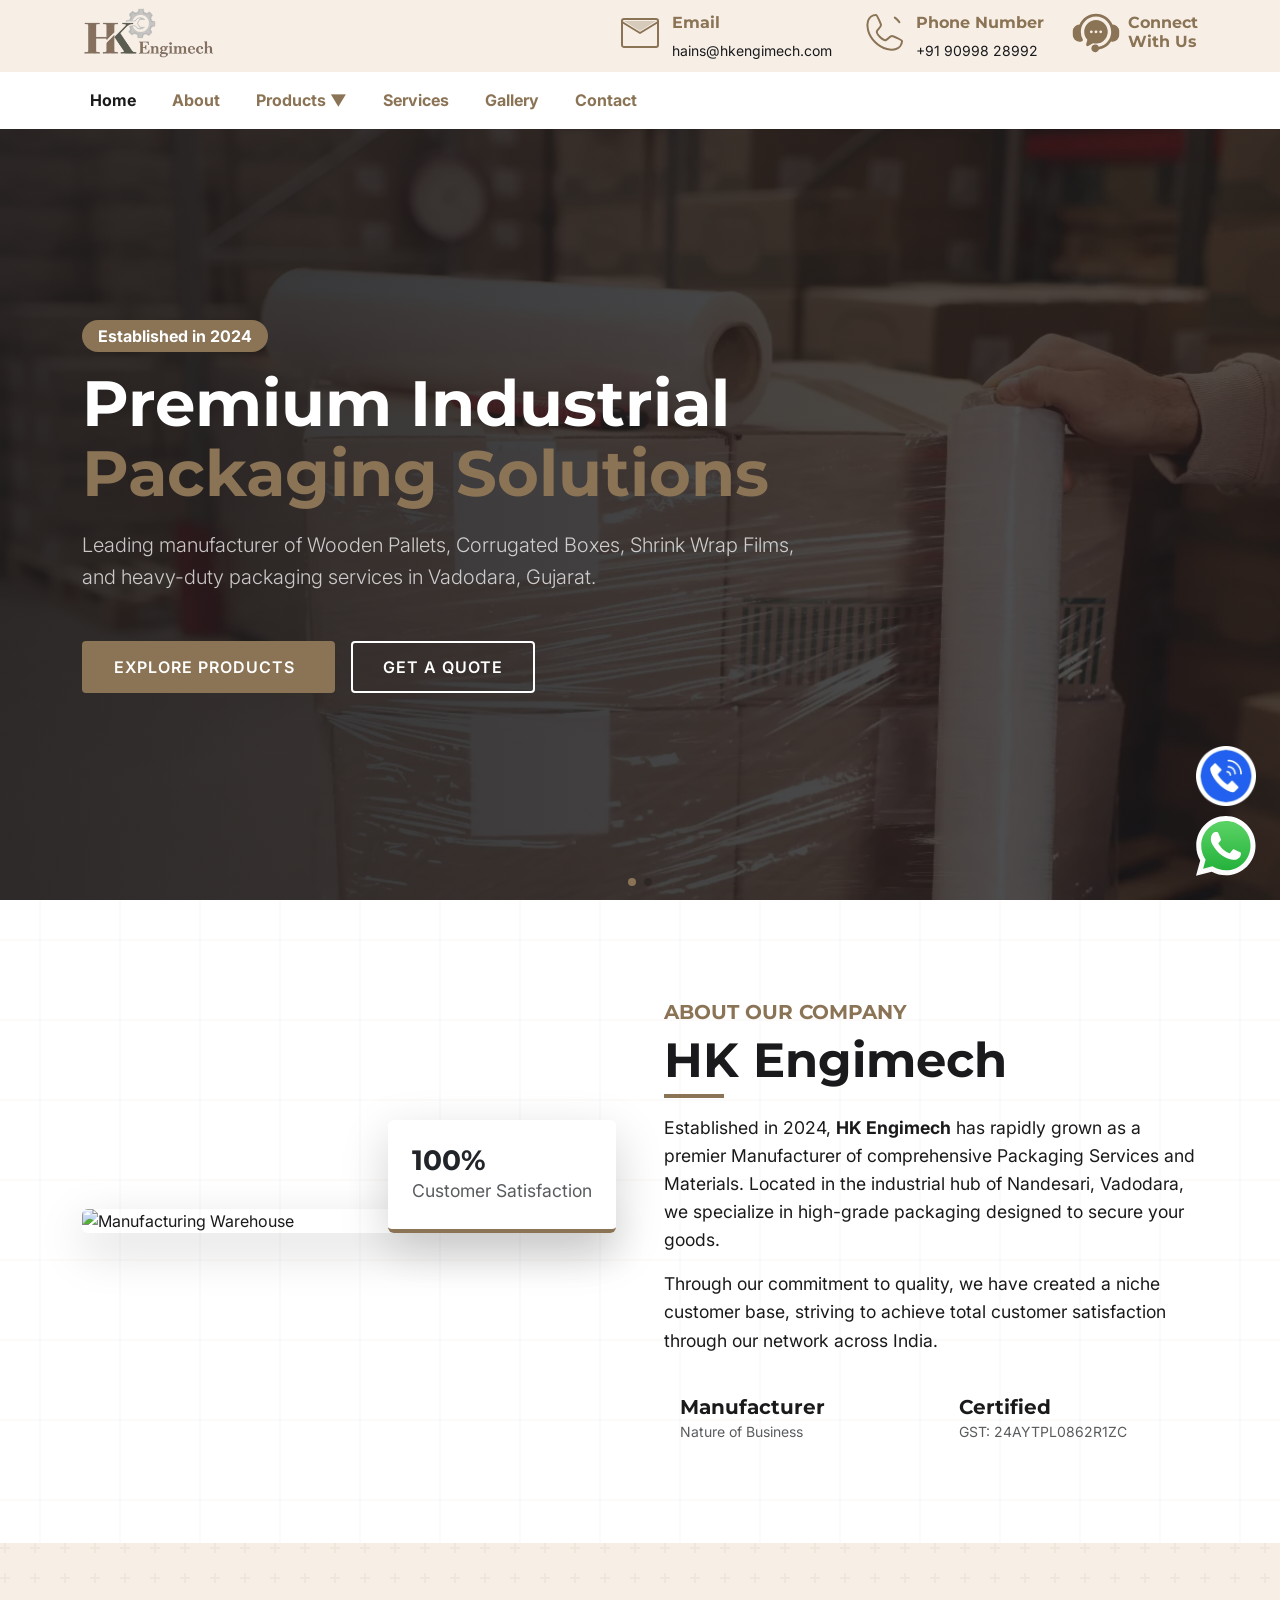
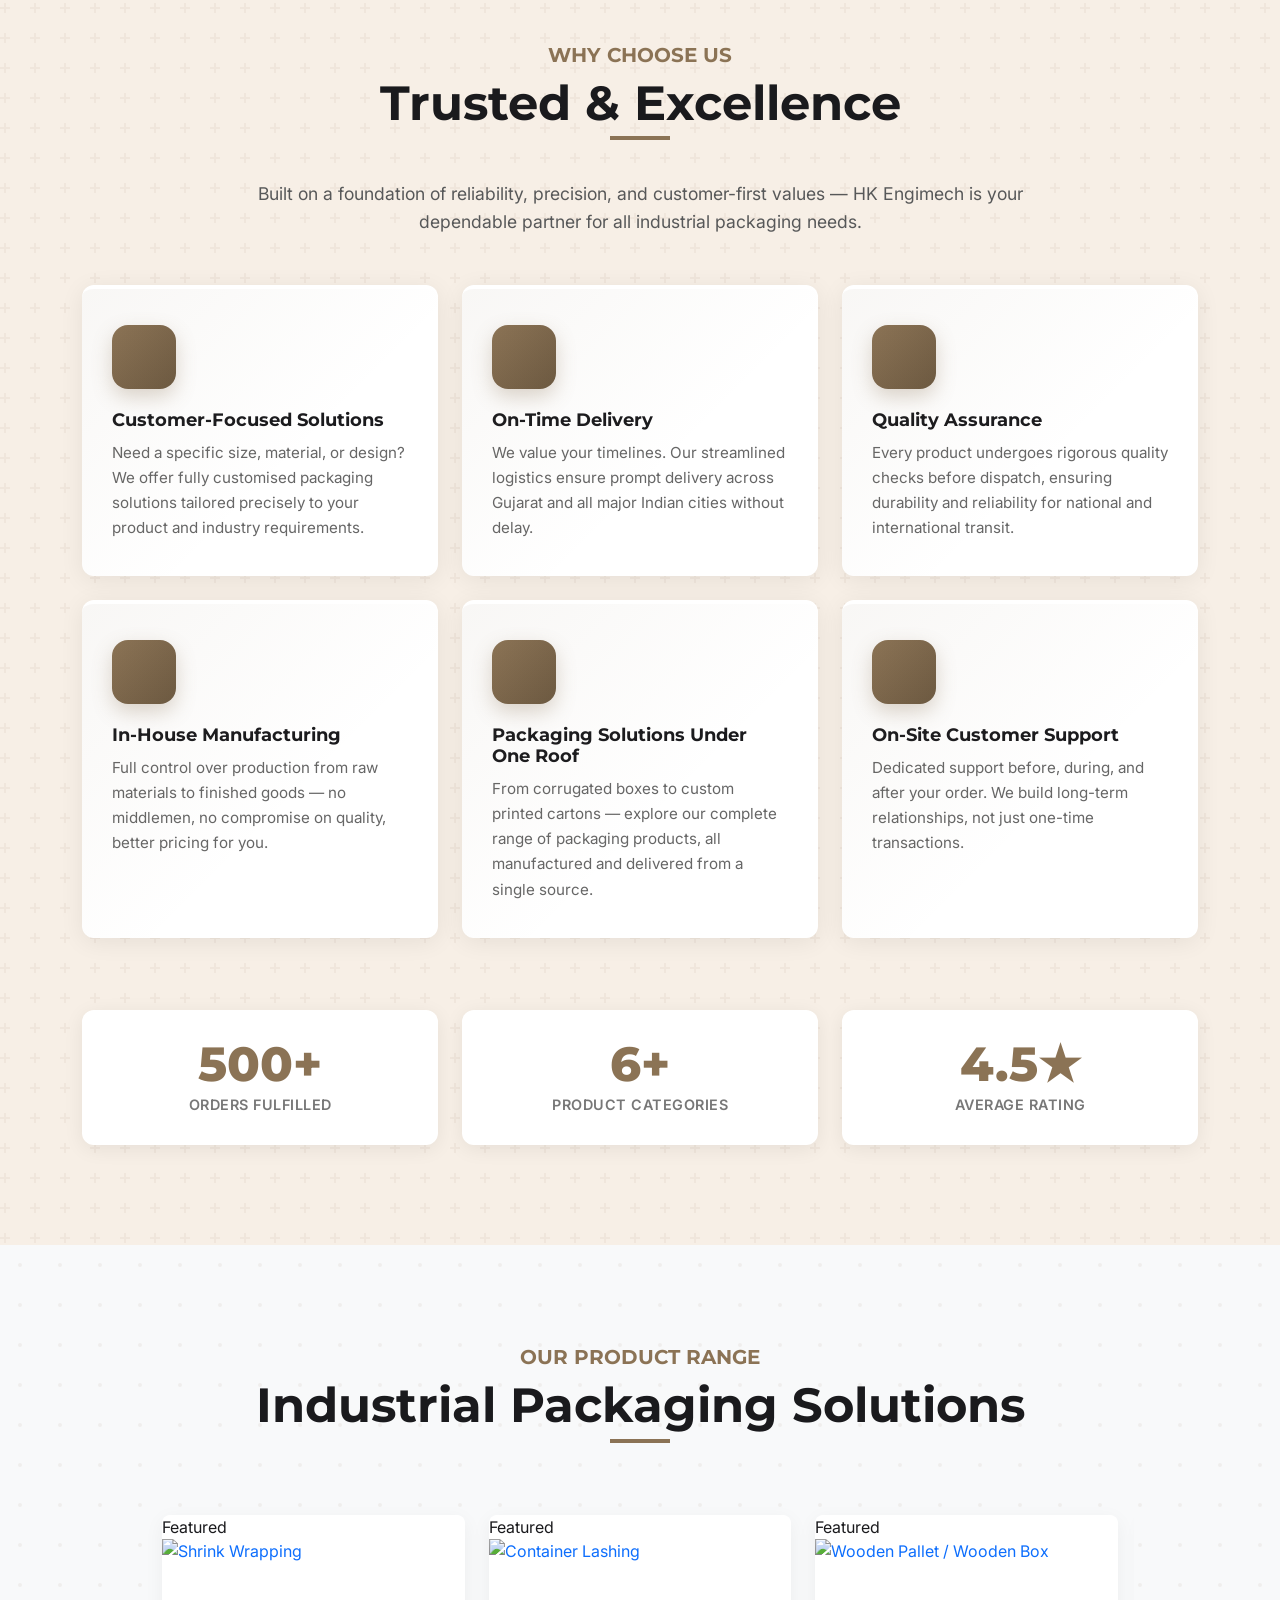
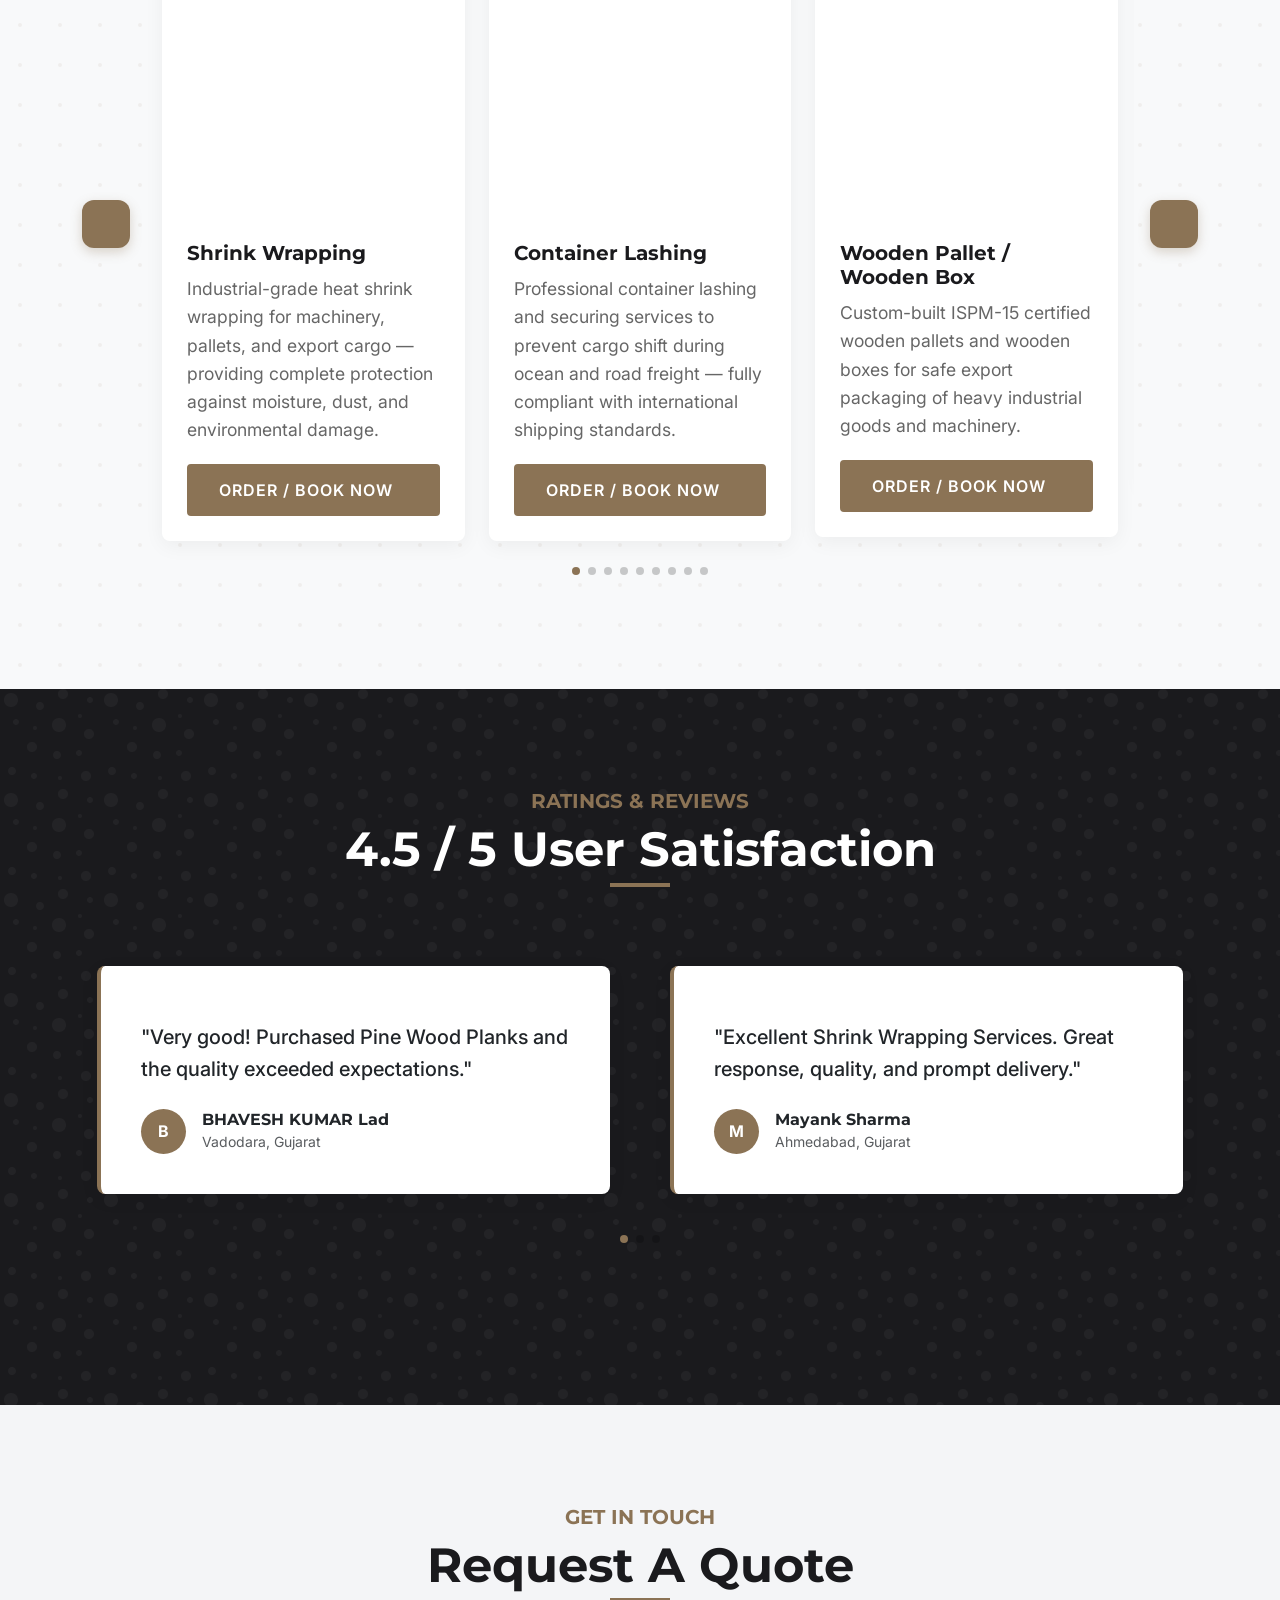
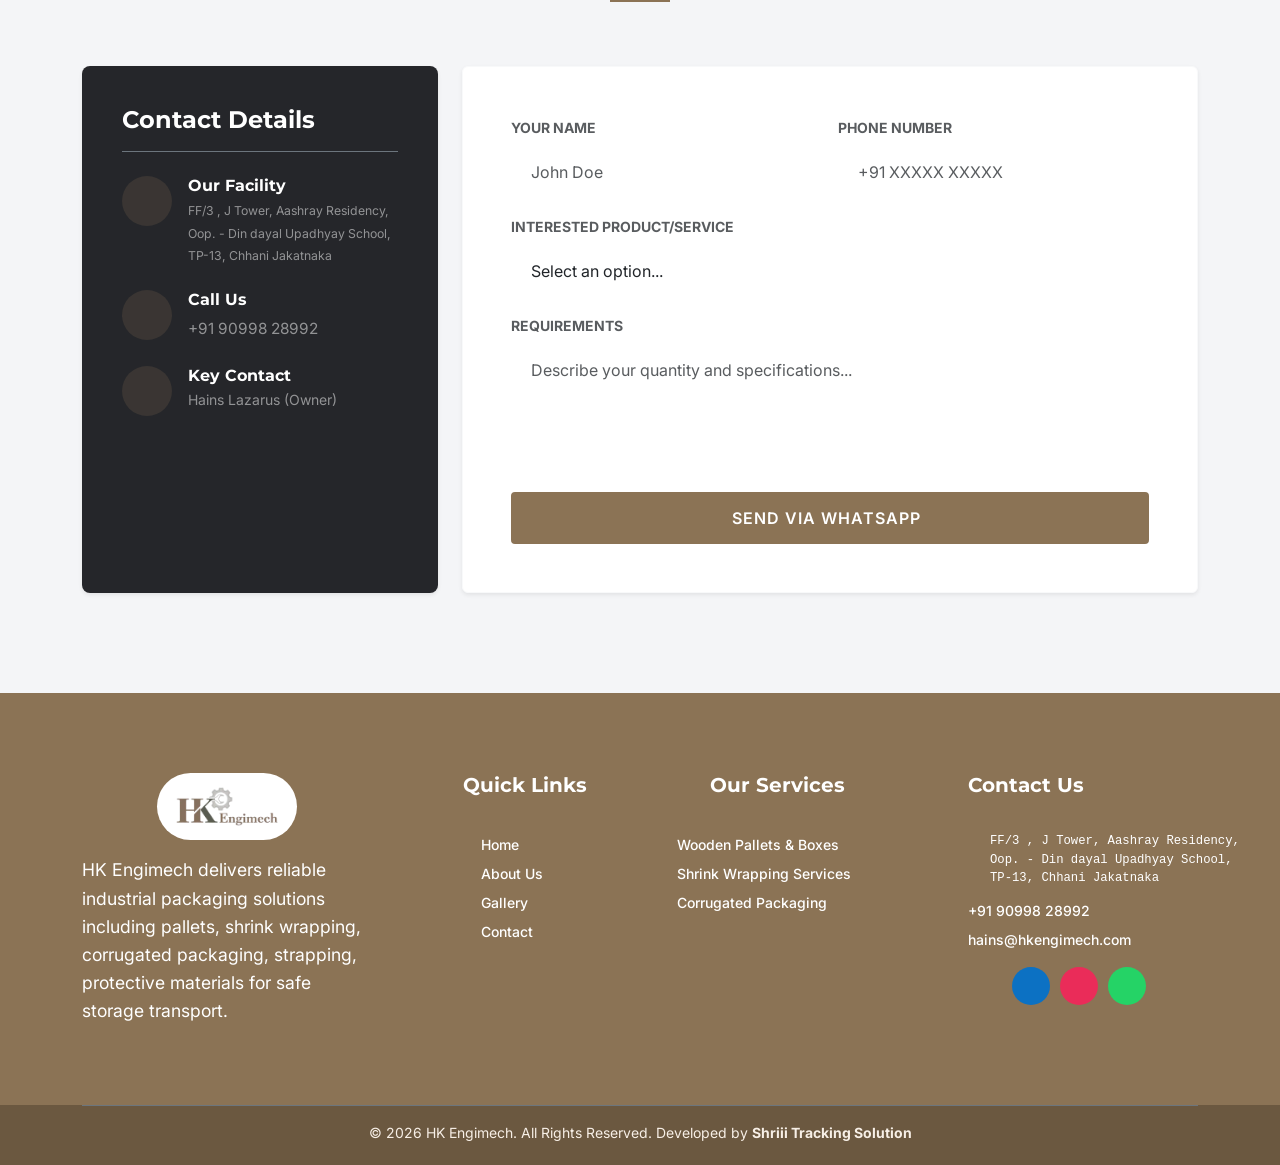
==== commit 0ee38af9: "test" ====
--- a/index.html
+++ b/index.html
@@ -221,7 +221,7 @@
                                     <a href="about.html" class="navLink">About</a>
                                 </li>
 
-                                <li class="navLi has-mega-menu"><a href="products.html" class="navLink">Products <span
+                                <li class="navLi has-mega-menu"><a href="#" class="navLink">Products <span
                                             class="mega-toggle-arrow">▼</span></a>
                                     <div class="mega-dropdown">
                                         <div class="mega-dropdown-grid" id="megaMenuGrid">
@@ -486,9 +486,9 @@
                                     <p class="product-desc">Industrial-grade heat shrink wrapping for machinery,
                                         pallets, and export cargo — providing complete protection against moisture,
                                         dust, and environmental damage.</p>
-                                    <!-- <button class="btn-custom w-100 btn-quick-order" data-item="Shrink Wrapping">Order /
+                                    <button class="btn-custom w-100 btn-quick-order" data-item="Shrink Wrapping">Order /
                                         Book Now
-                                        <span class="iconify ms-auto" data-icon="logos:whatsapp-icon"></span></button> -->
+                                        <span class="iconify ms-auto" data-icon="logos:whatsapp-icon"></span></button>
                                 </div>
                             </div>
                         </div>
@@ -508,9 +508,9 @@
                                     <p class="product-desc">Professional container lashing and securing services to
                                         prevent cargo shift during ocean and road freight — fully compliant with
                                         international shipping standards.</p>
-                                    <!-- <button class="btn-custom w-100 btn-quick-order" data-item="Container Lashing">Order
+                                    <button class="btn-custom w-100 btn-quick-order" data-item="Container Lashing">Order
                                         / Book Now
-                                        <span class="iconify ms-auto" data-icon="logos:whatsapp-icon"></span></button> -->
+                                        <span class="iconify ms-auto" data-icon="logos:whatsapp-icon"></span></button>
                                 </div>
                             </div>
                         </div>
@@ -529,9 +529,9 @@
                                     <h3 class="product-title">Wooden Pallet / Wooden Box</h3>
                                     <p class="product-desc">Custom-built ISPM-15 certified wooden pallets and wooden
                                         boxes for safe export packaging of heavy industrial goods and machinery.</p>
-                                    <!-- <button class="btn-custom w-100 btn-quick-order"
+                                    <button class="btn-custom w-100 btn-quick-order"
                                         data-item="Wooden Pallet / Wooden Box">Order / Book Now
-                                        <span class="iconify ms-auto" data-icon="logos:whatsapp-icon"></span></button> -->
+                                        <span class="iconify ms-auto" data-icon="logos:whatsapp-icon"></span></button>
                                 </div>
                             </div>
                         </div>
@@ -546,9 +546,9 @@
                                     <p class="product-desc">PVC Shrink Film Roll is a type of shrink wrap made from
                                         Polyvinyl
                                         Chloride (PVC) that is commonly used in packaging applications.</p>
-                                    <!-- <button class="btn-custom w-100 btn-quick-order" data-item="Shrink Film">Order /
+                                    <button class="btn-custom w-100 btn-quick-order" data-item="Shrink Film">Order /
                                         Book Now
-                                        <span class="iconify ms-auto" data-icon="logos:whatsapp-icon"></span></button> -->
+                                        <span class="iconify ms-auto" data-icon="logos:whatsapp-icon"></span></button>
                                 </div>
                             </div>
                         </div>
@@ -563,9 +563,9 @@
                                     <p class="product-desc">20 Meter Plain Masking Tape is a versatile adhesive tape
                                         used for
                                         painting, packaging, and surface protection.</p>
-                                    <!-- <button class="btn-custom w-100 btn-quick-order" data-item="Masking Tape">Order /
+                                    <button class="btn-custom w-100 btn-quick-order" data-item="Masking Tape">Order /
                                         Book Now
-                                        <span class="iconify ms-auto" data-icon="logos:whatsapp-icon"></span></button> -->
+                                        <span class="iconify ms-auto" data-icon="logos:whatsapp-icon"></span></button>
                                 </div>
                             </div>
                         </div>
@@ -580,9 +580,9 @@
                                     <p class="product-desc">A 19 mm Polyester Cord Strap is a high-strength strapping
                                         solution
                                         used for secure bundling and palletizing of heavy goods.</p>
-                                    <!-- <button class="btn-custom w-100 btn-quick-order" data-item="Cord Strap">Order / Book
+                                    <button class="btn-custom w-100 btn-quick-order" data-item="Cord Strap">Order / Book
                                         Now
-                                        <span class="iconify ms-auto" data-icon="logos:whatsapp-icon"></span></button> -->
+                                        <span class="iconify ms-auto" data-icon="logos:whatsapp-icon"></span></button>
                                 </div>
                             </div>
                         </div>
@@ -597,9 +597,9 @@
                                     <p class="product-desc">Brown Corrugated Packaging Boxes are a widely used type of
                                         packaging
                                         material made from corrugated cardboard.</p>
-                                    <!-- <button class="btn-custom w-100 btn-quick-order"
+                                    <button class="btn-custom w-100 btn-quick-order"
                                         data-item="Corrugated Packaging Boxes">Order / Book Now <span
-                                            class="iconify ms-auto" data-icon="logos:whatsapp-icon"></span></button> -->
+                                            class="iconify ms-auto" data-icon="logos:whatsapp-icon"></span></button>
                                 </div>
                             </div>
                         </div>
@@ -614,9 +614,9 @@
                                     <p class="product-desc">EPE Foam Roll Sheets are a type of expanded polyethylene
                                         (EPE) foam
                                         material that is typically used for protective packaging.</p>
-                                    <!-- <button class="btn-custom w-100 btn-quick-order" data-item="Epe Foam Roll">Order /
+                                    <button class="btn-custom w-100 btn-quick-order" data-item="Epe Foam Roll">Order /
                                         Book Now
-                                        <span class="iconify ms-auto" data-icon="logos:whatsapp-icon"></span></button> -->
+                                        <span class="iconify ms-auto" data-icon="logos:whatsapp-icon"></span></button>
                                 </div>
                             </div>
                         </div>
@@ -632,10 +632,10 @@
                                         wrapping
                                         solution designed for securing and protecting goods during storage and transit.
                                     </p>
-                                    <!-- <button class="btn-custom w-100 btn-quick-order" data-item="Stretch Film Roll">Order
+                                    <button class="btn-custom w-100 btn-quick-order" data-item="Stretch Film Roll">Order
                                         / Book
                                         Now <span class="iconify ms-auto"
-                                            data-icon="logos:whatsapp-icon"></span></button> -->
+                                            data-icon="logos:whatsapp-icon"></span></button>
                                 </div>
                             </div>
                         </div>
@@ -1117,10 +1117,10 @@
                     const details = document.getElementById('messageDetails').value;
 
                     const text = `*New Inquiry - HK Engimech*\n\n` +
-                        `*Name:* ${name}\n` +
-                        `*Contact:* ${phone}\n` +
-                        `*Product/Service:* ${serviceType}\n` +
-                        `*Details:* ${details}`;
+                        `👤 *Name:* ${name}\n` +
+                        `📞 *Contact:* ${phone}\n` +
+                        `📦 *Product/Service:* ${serviceType}\n` +
+                        `📝 *Details:* ${details}`;
 
                     openWhatsApp(text);
 
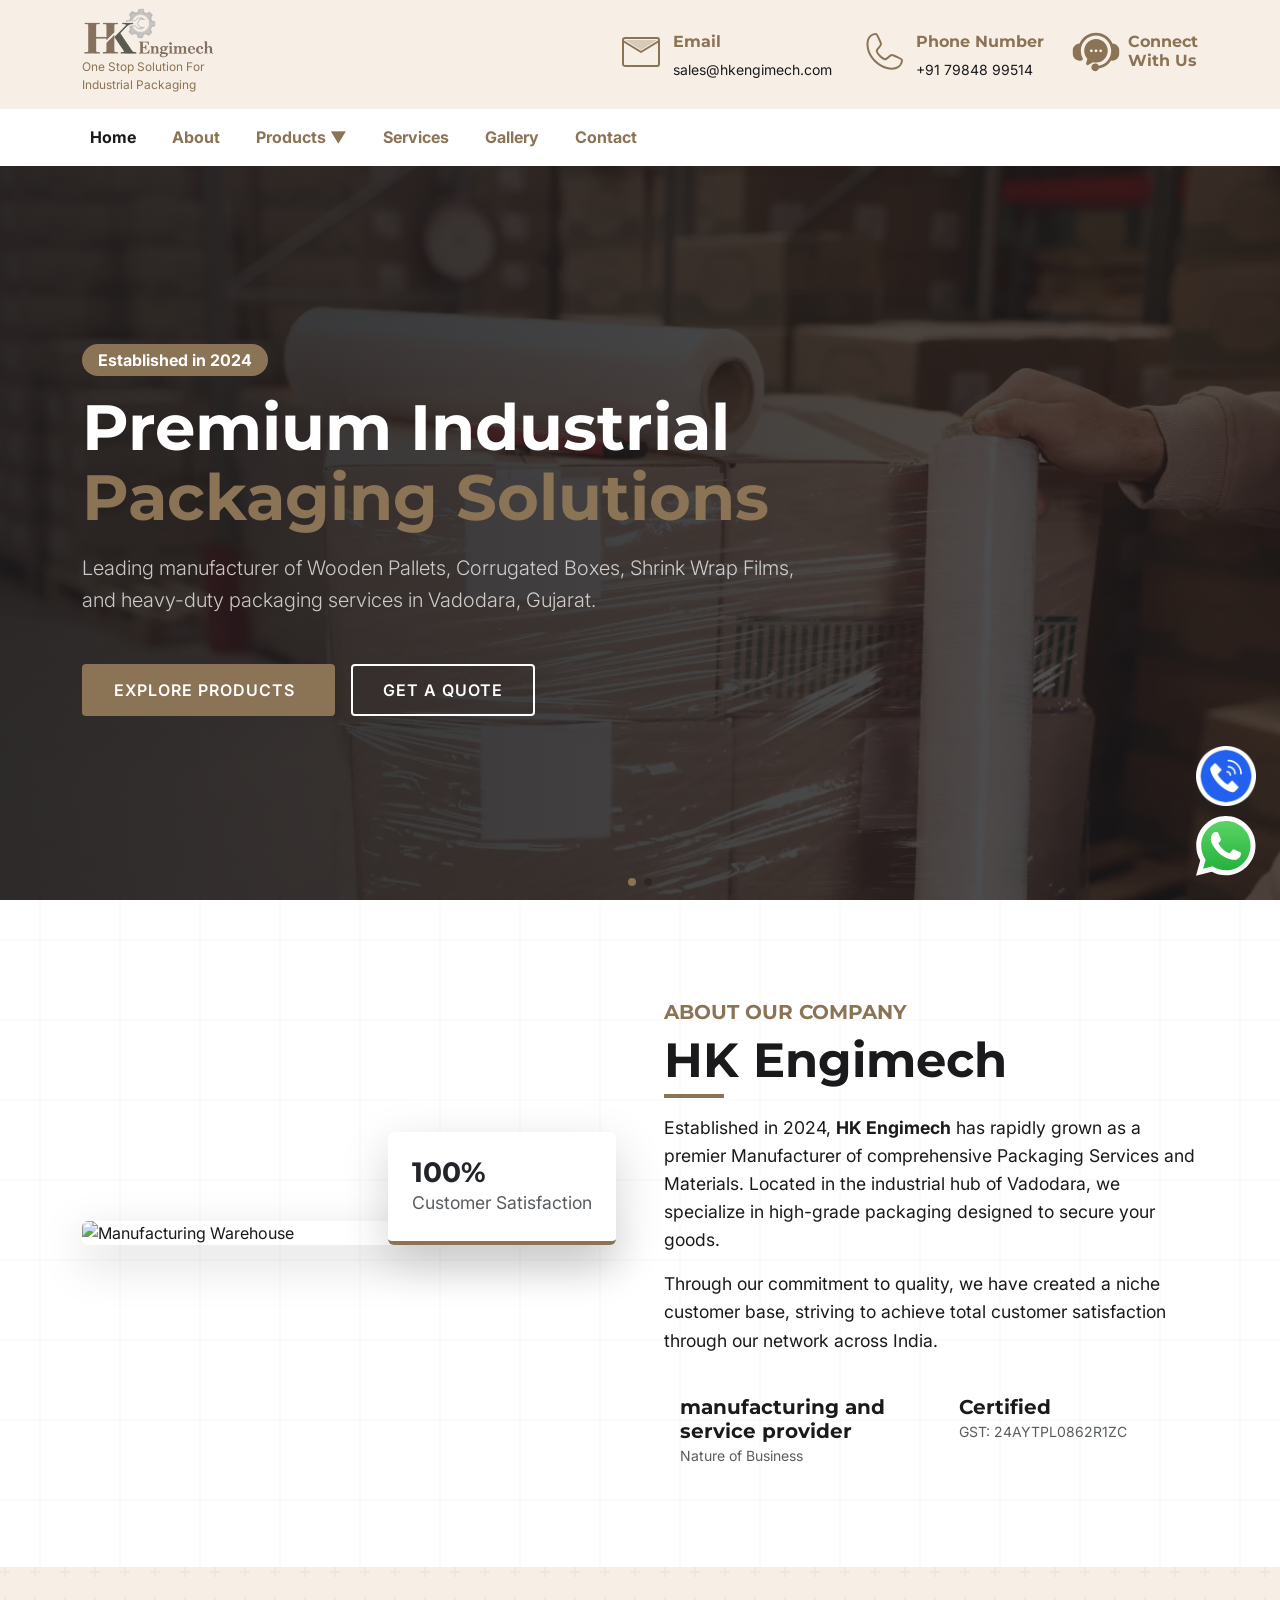
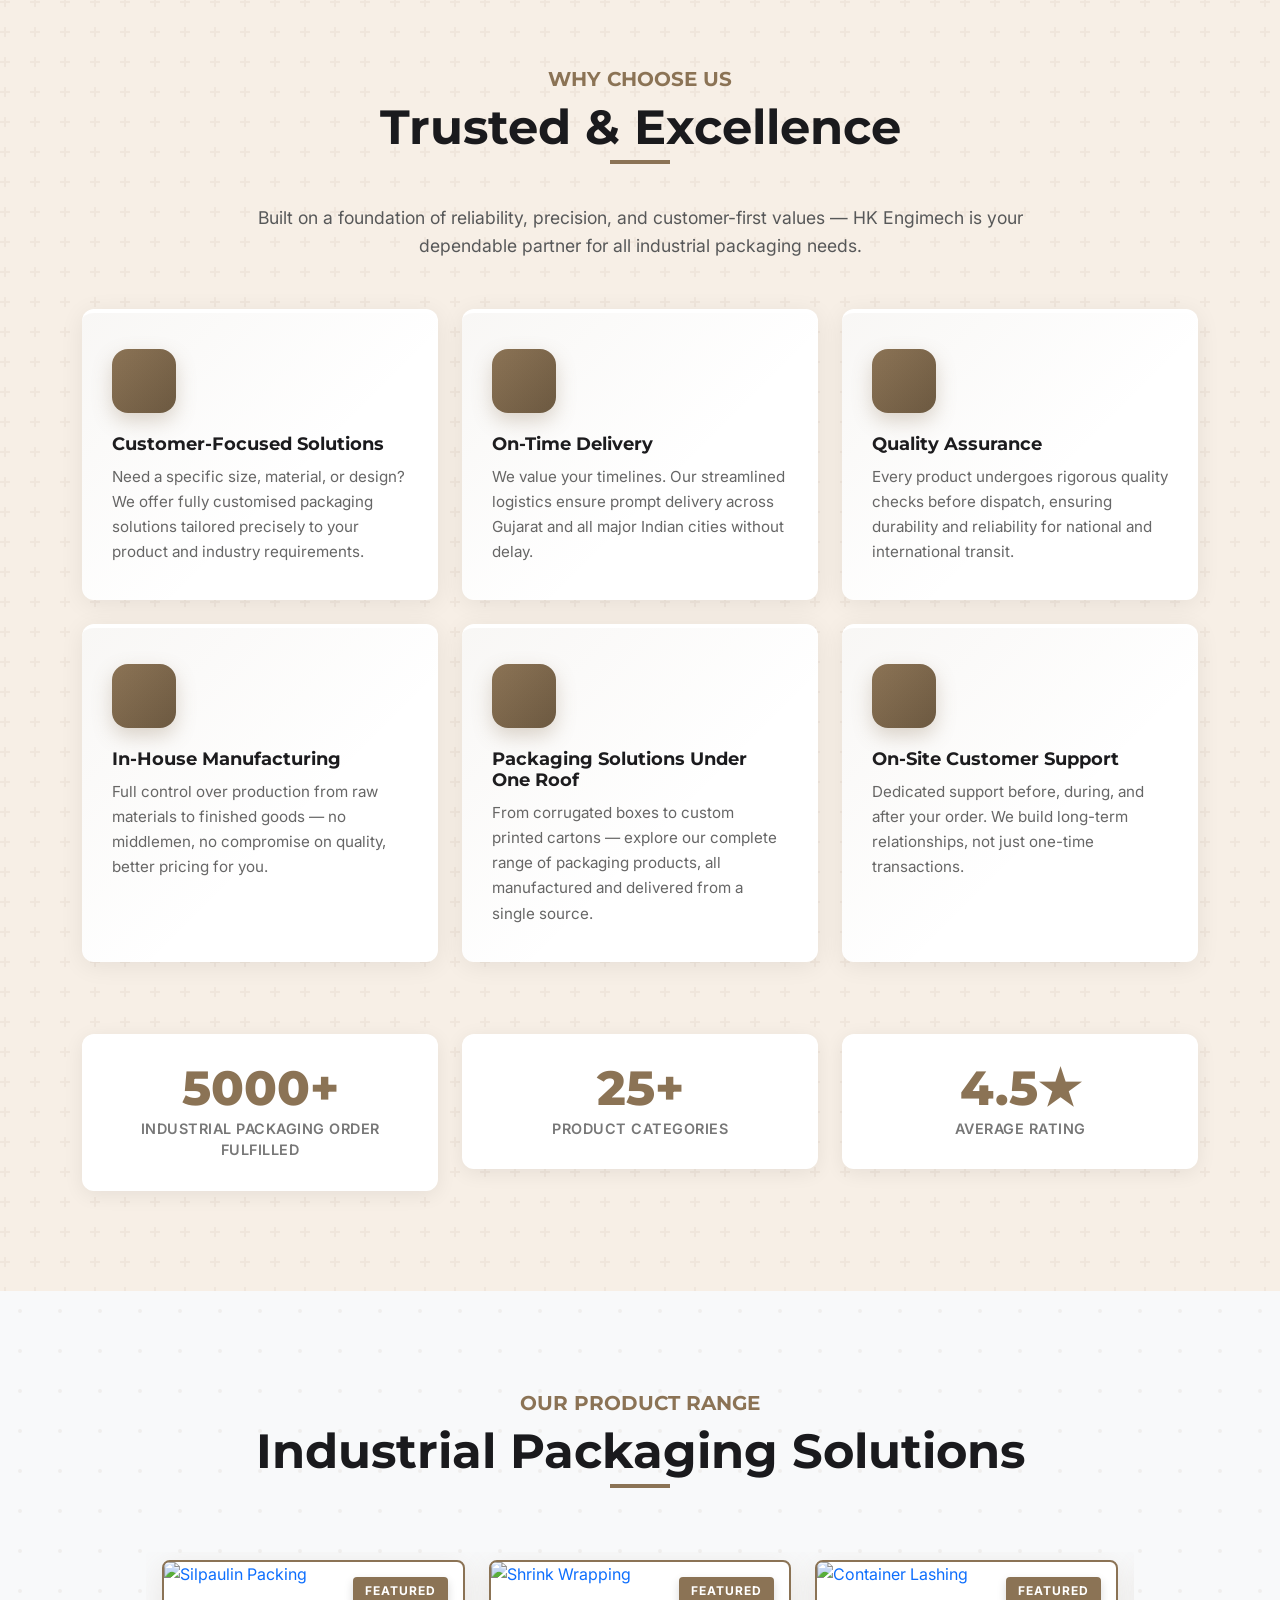
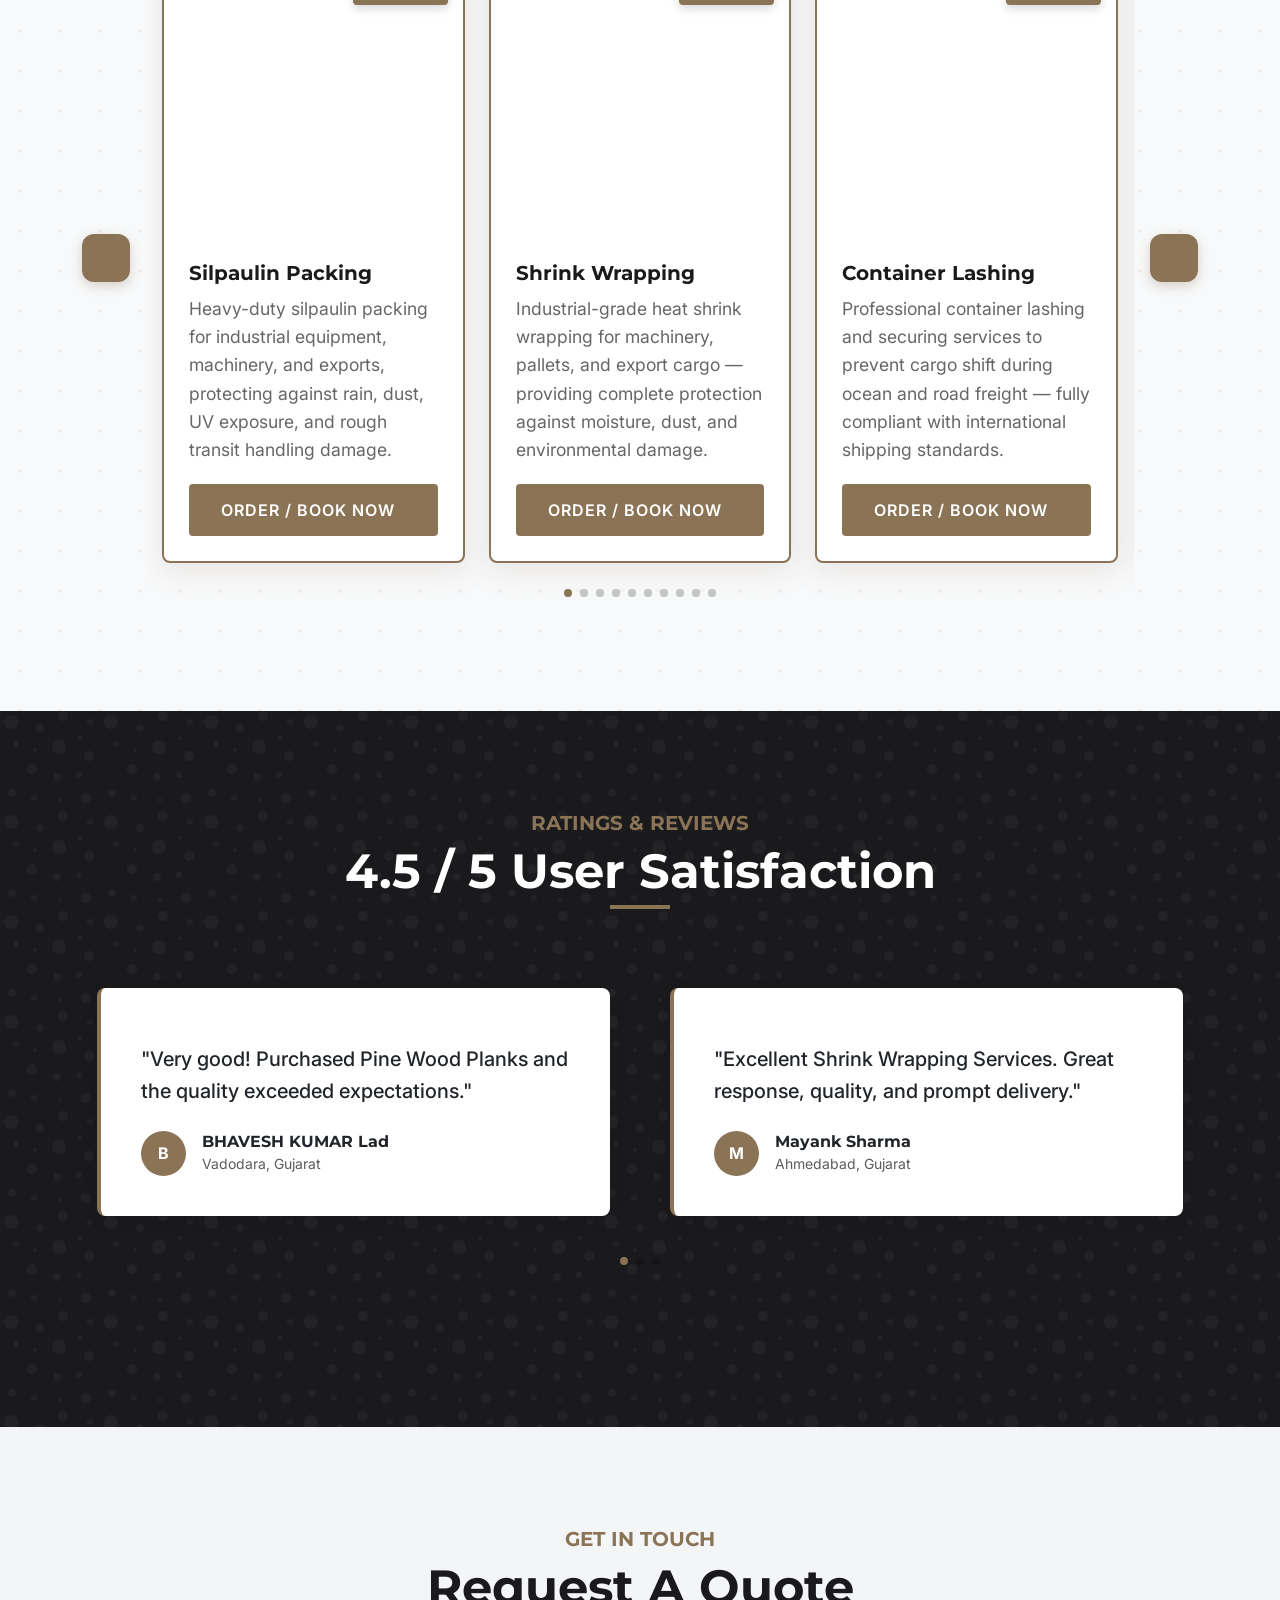
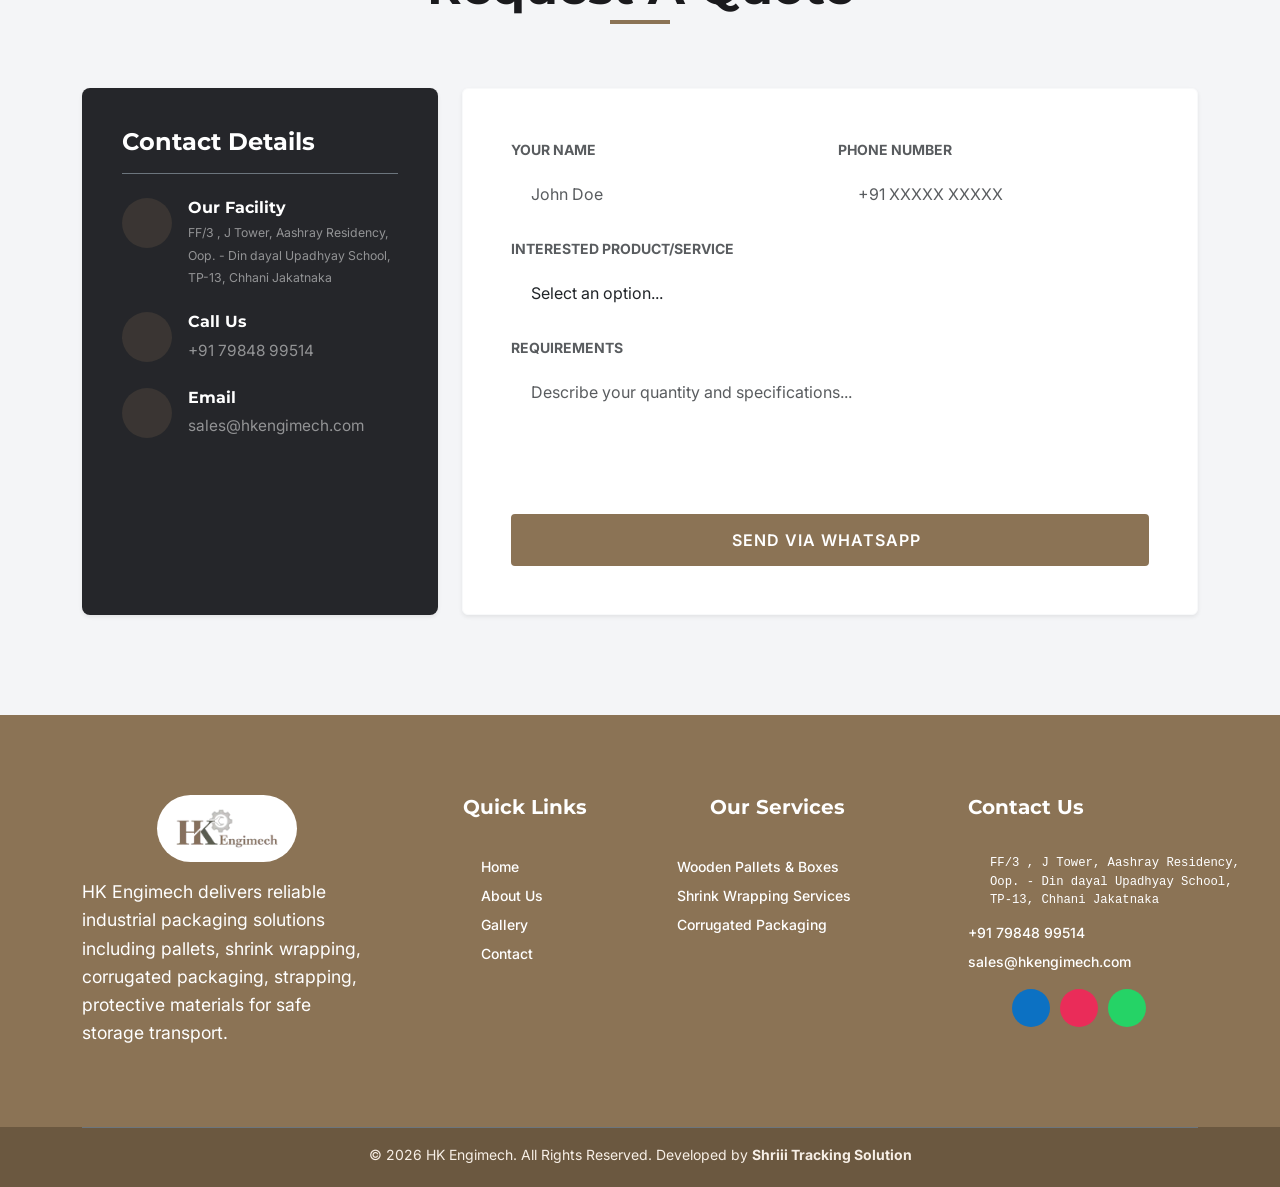
==== commit 43a59d87: "ss" ====
--- a/index.html
+++ b/index.html
@@ -112,6 +112,7 @@
                             <div class="col-auto topheadSocial">
                                 <a class="brandLogo d-none d-lg-inline-block" href="index.html">
                                     <img loading="eager" src="images/BrandLogo.webp" alt="HK Engimech">
+                                    <span class="wrapLogoTxt"><span>One Stop Solution For Industrial Packaging</span></span>
                                 </a>
                             </div>
                             <div class="col-auto topheadContacts">
@@ -140,9 +141,9 @@
                                     </div>
                                     <div class="infoBox ">
                                         <h3 class="fifthH">Email</h3>
-                                        <p>hains@hkengimech.com</p>
+                                        <p>sales@hkengimech.com</p>
                                     </div>
-                                    <a href="mailto:hains@hkengimech.com" class="absAnchor"></a>
+                                    <a href="mailto:sales@hkengimech.com" class="absAnchor"></a>
                                 </div>
                                 <div class="cantactCardTop">
                                     <div class="iconBox">
@@ -177,9 +178,9 @@
                                     </div>
                                     <div class="infoBox ">
                                         <h3 class="fifthH">Phone Number</h3>
-                                        <p>+91 90998 28992</p>
+                                        <p>+91 79848 99514</p>
                                     </div>
-                                    <a href="tel:+919099828992" class="absAnchor"></a>
+                                    <a href="tel:+917984899514" class="absAnchor"></a>
                                 </div>
                                 <div class="cantactCardTop">
                                     <div class="iconBox">
@@ -204,6 +205,7 @@
                         <div class="container header">
                             <a class="brandLogo d-lg-none" href="index.html">
                                 <img loading="eager" src="images/BrandLogo.webp" alt="HK Engimech">
+                                <span class="wrapLogoTxt"><span>One Stop Solution For Industrial Packaging</span></span>
                             </a>
                             <button class="navToggle">
                                 <span class="iconify" data-icon="uis:bars"></span>
@@ -326,23 +328,22 @@
                     <h5 class="text-primary fw-bold text-uppercase mb-2">About Our Company</h5>
                     <h2 class="section-title">HK Engimech</h2>
                     <p>Established in 2024, <strong>HK Engimech</strong> has rapidly grown as a premier Manufacturer of
-                        comprehensive Packaging Services and Materials. Located in the industrial hub of Nandesari,
-                        Vadodara, we specialize in high-grade packaging designed to secure your goods.</p>
+                        comprehensive Packaging Services and Materials. Located in the industrial hub of Vadodara, we specialize in high-grade packaging designed to secure your goods.</p>
                     <p>Through our commitment to quality, we have created a niche customer base, striving to achieve
                         total customer satisfaction through our network across India.</p>
 
                     <div class="row g-4 mt-2">
                         <div class="col-sm-6">
-                            <div class="d-flex align-items-center gap-3">
+                            <div class="d-flex heighlightStrenth align-items-center gap-3">
                                 <span class="iconify fs-1 text-primary" data-icon="mdi:factory"></span>
                                 <div>
-                                    <h5 class="mb-0 fw-bold">Manufacturer</h5>
+                                    <h5 class="mb-0 fw-bold">manufacturing and service provider</h5>
                                     <small class="text-muted">Nature of Business</small>
                                 </div>
                             </div>
                         </div>
                         <div class="col-sm-6">
-                            <div class="d-flex align-items-center gap-3">
+                            <div class="d-flex heighlightStrenth align-items-center gap-3">
                                 <span class="iconify fs-1 text-primary" data-icon="mdi:certificate"></span>
                                 <div>
                                     <h5 class="mb-0 fw-bold">Certified</h5>
@@ -439,13 +440,13 @@
             <div class="row g-4 mt-5" data-aos="fade-up" data-aos-delay="100">
                 <div class="col-6 col-md-4">
                     <div class="trust-stat text-center">
-                        <div class="trust-stat-num">500+</div>
-                        <div class="trust-stat-label">Orders Fulfilled</div>
+                        <div class="trust-stat-num">5000+</div>
+                        <div class="trust-stat-label">industrial packaging Order Fulfilled</div>
                     </div>
                 </div>
                 <div class="col-6 col-md-4">
                     <div class="trust-stat text-center">
-                        <div class="trust-stat-num">6+</div>
+                        <div class="trust-stat-num">25+</div>
                         <div class="trust-stat-label">Product Categories</div>
                     </div>
                 </div>
@@ -472,6 +473,35 @@
                 <div class="swiper product-swiper pt-2 pb-5 px-3">
                     <div class="swiper-wrapper">
                         <!-- Featured Card 1 -->
+                        <div class="swiper-slide">
+                            <div class="product-card h-100 featured-card">
+                                <span class="badge-featured">Featured</span>
+
+                                <a href="https://images.unsplash.com/photo-1586528116311-ad8dd3c8310d?w=600&q=80"
+                                data-fancybox="gallery"
+                                class="product-img-wrap d-block">
+                                    <img loading="lazy"
+                                        src="https://images.unsplash.com/photo-1586528116311-ad8dd3c8310d?w=600&q=80"
+                                        alt="Silpaulin Packing">
+                                </a>
+
+                                <div class="product-content">
+                                    <h3 class="product-title">Silpaulin Packing</h3>
+
+                                    <p class="product-desc">
+                                        Heavy-duty silpaulin packing for industrial equipment, machinery, and exports, protecting against rain, dust, UV exposure, and rough transit handling damage.
+                                    </p>
+
+                                    <button class="btn-custom w-100 btn-quick-order"
+                                            data-item="Silpaulin Packing">
+                                        Order / Book Now
+                                        <span class="iconify ms-auto"
+                                            data-icon="logos:whatsapp-icon"></span>
+                                    </button>
+                                </div>
+                            </div>
+                        </div>
+
                         <div class="swiper-slide">
                             <div class="product-card h-100 featured-card">
                                 <span class="badge-featured">Featured</span>
@@ -762,21 +792,22 @@
                             </div>
                             <div>
                                 <h6 class="fw-bold mb-1">Call Us</h6>
-                                <p class="mb-0"><a href="tel:+919099828992"
-                                        class="text-white-50 text-decoration-none small">+91 90998 28992</a></p>
+                                <p class="mb-0"><a href="tel:+917984899514"
+                                        class="text-white-50 text-decoration-none small">+91 79848 99514</a></p>
                             </div>
                         </div>
 
                         <div class="d-flex align-items-start gap-3">
                             <div class="contact-icon-wrapper">
-                                <span class="iconify" data-icon="mdi:account-tie"></span>
+                                <span class="iconify" data-icon="mdi:email"></span>
                             </div>
                             <div>
-                                <h6 class="fw-bold mb-1">Key Contact</h6>
-                                <p class="mb-0 text-white-50 small">Hains Lazarus (Owner)</p>
-                            </div>
-                        </div>
-                    </div>
+                                <h6 class="fw-bold mb-1">Email</h6>
+                                <p class="mb-0"><a href="mailto:sales@hkengimech.com"
+                                        class="text-white-50 text-decoration-none small">sales@hkengimech.com</a></p>
+                            </div>
+                        </div>
+                    </div> 
                 </div>
 
                 <div class="col-lg-8" data-aos="fade-left">
@@ -829,7 +860,7 @@
     <div id="mainFabContainer">
         <div class="fab-container">
             <a class="set-url-target" rel="noopener" data-mobile-target="" data-desktop-target="_blank" target="_blank"
-                href="https://api.whatsapp.com/send?phone=919099828992">
+                href="https://api.whatsapp.com/send?phone=917984899514">
                 <svg xmlns="http://www.w3.org/2000/svg" width="59.54px" height="60px" viewBox="0 0 256 258">
                     <defs>
                         <linearGradient id="logosWhatsappIcon0" x1="50%" x2="50%" y1="100%" y2="0%">
@@ -855,7 +886,7 @@
         </div>
         <!-- Call FAB icon -->
         <div class="Call-fab-container">
-            <a rel="noopener" target="_blank" href="tel:+919099828992">
+            <a rel="noopener" target="_blank" href="tel:+917984899514">
                 <img style="height: 60px; width: 60px" src="images/phone-call.png" alt="phone icon" />
             </a>
         </div>
@@ -929,17 +960,17 @@
                                 </a>
                             </li>
                             <li>
-                                <a href="tel:+919099828992" class="footerLinks">
-                                    <span class="iconify" data-icon="ic:sharp-phone"></span> +91 90998 28992</a>
+                                <a href="tel:+917984899514" class="footerLinks">
+                                    <span class="iconify" data-icon="ic:sharp-phone"></span> +91 79848 99514</a>
                             </li>
                             <!-- <li>
                   <a href="tel:" class="footerLinks">
                     <i class="fa-solid fa-phone"></i>+91 </a>
                 </li> -->
                             <li>
-                                <a class="emailAnchor footerLinks" href="mailto:hains@hkengimech.com">
+                                <a class="emailAnchor footerLinks" href="mailto:sales@hkengimech.com">
                                     <span class="iconify" data-icon="material-symbols-light:mail-rounded"></span>
-                                    hains@hkengimech.com</a>
+                                    sales@hkengimech.com</a>
                             </li>
                         </ul>
                         <div class="social-icons mt-3">
@@ -951,7 +982,7 @@
                             </a>
                             <a class="whatsapp set-url-target" rel="noopener" data-mobile-target=""
                                 data-desktop-target="_blank" target="_blank"
-                                href="https://api.whatsapp.com/send?phone=919099828992">
+                                href="https://api.whatsapp.com/send?phone=917984899514">
                                 <span class="iconify" data-icon="ic:twotone-whatsapp"></span>
                             </a>
                         </div>
@@ -1058,7 +1089,7 @@
         (function () {
             'use strict';
 
-            const companyPhone = "919099828992"; // Target phone number from specs
+            const companyPhone = "917984899514"; // Target phone number from specs
 
             // Debounce implementation
             function debounce(func, wait) {
@@ -1136,4 +1167,4 @@
     <script defer src="js/script.js"></script>
 </body>
 
-</html>+</html>
--- a/css/style.css
+++ b/css/style.css
@@ -9,7 +9,7 @@
             --dark-card: #25262A;
             --light: #F4F5F7;
             --white: #FFFFFF;
-            --nav-height: 112.48px;
+            --nav-height: 159.95px;
         }
         section{
           overflow: hidden;
@@ -142,13 +142,13 @@
   margin-right: 4px;
   font-size: 20px;
 }
-.topheadSocial a{
+.topheadSocial a,.brandLogo{
   display: inline-block;
   color: var(--primary);
   margin-left: 8px;
   transition: color 0.3s ease-in-out;
 }
-.topheadLinks a:hover,.topheadSocial a:hover{
+.topheadLinks a:hover,.topheadSocial a:hover,.brandLogo:hover{
   color: var(--secondary-color);
 }
 .navMenu {
@@ -187,13 +187,19 @@
 
 .brandLogo{
   display: inline-block;
-  width: auto;
-  height: 50px;
+  width: 132.50px;
   margin-left: 0 !important;
 }
-.brandLogo img{
-  width: auto;
-  height: 100%;
+.wrapLogoTxt{
+  display: inline-block;
+  width: 100%;
+  container-type: inline-size;
+}
+
+.wrapLogoTxt span{
+  display: inline-block;
+  width: 100%;
+  font-size: 9cqw;
 }
 
 .topheadContacts{
@@ -747,6 +753,31 @@
             height: 100%;
             display: flex;
             flex-direction: column;
+            position: relative;
+        }
+
+        /* Featured Product Card */
+        .featured-card {
+            border: 2px solid var(--primary);
+            box-shadow: 0 8px 30px rgba(139, 115, 85, 0.15);
+        }
+        .featured-card:hover {
+            box-shadow: 0 15px 40px rgba(139, 115, 85, 0.25);
+        }
+        .badge-featured {
+            position: absolute;
+            top: 15px;
+            right: 15px;
+            background-color: var(--primary);
+            color: var(--white);
+            padding: 5px 12px;
+            font-size: 0.75rem;
+            font-weight: 700;
+            border-radius: 4px;
+            z-index: 5;
+            text-transform: uppercase;
+            letter-spacing: 1px;
+            box-shadow: 0 4px 10px rgba(0,0,0,0.15);
         }
         .product-card:hover {
             box-shadow: 0 15px 40px rgba(0,0,0,0.1);
@@ -1043,7 +1074,6 @@
             pointer-events: none;
             list-style: none;
         }
-        .navLi.has-mega-menu:hover .mega-dropdown,
         .navLi.has-mega-menu.mega-open .mega-dropdown {
             opacity: 1;
             visibility: visible;
@@ -1448,6 +1478,10 @@
             line-height: 1.65;
             margin-bottom: 16px;
             flex-grow: 1;
+        }
+
+        .heighlightStrenth svg{
+          flex: 0 0 auto;
         }
 
         /* ── Enquiry Now Button ── */
@@ -1561,3 +1595,10 @@
             .section-padding { padding: 50px 0; }
             .hero-title { font-size: clamp(2rem, 8vw, 2.5rem); }
         }
+        .lg-backdrop{
+          z-index: 1057 !important;
+        }
+
+        .lg-outer{
+          z-index: 1058 !important;
+        }
--- a/css/responsive.css
+++ b/css/responsive.css
@@ -1,16 +1,3 @@
-:root {
-            /* Brand Colors based on HK Engimech Logo */
-            --primary: #8B7355;       /* Earthy Brown / Bronze */
-            --primary-dark: #6B5840;
-            --secondary: #A9A9A9; /* Gear Grey */
-            --lightMain:#f7efe6;     
-            --dark: #1A1A1D;          /* Deep Industrial Dark */
-            --dark-card: #25262A;
-            --light: #F4F5F7;
-            --white: #FFFFFF;
-            --nav-height: 112.48px;
-        }
-
 @media (max-width: 1199.98px) {
 
 
@@ -41,7 +28,7 @@
   }
 
 :root {
-    --nav-height: 67px;
+    --nav-height: 103.69px;
 }
 /* Image Mask for About Section */
 .about-image-wrapper img{
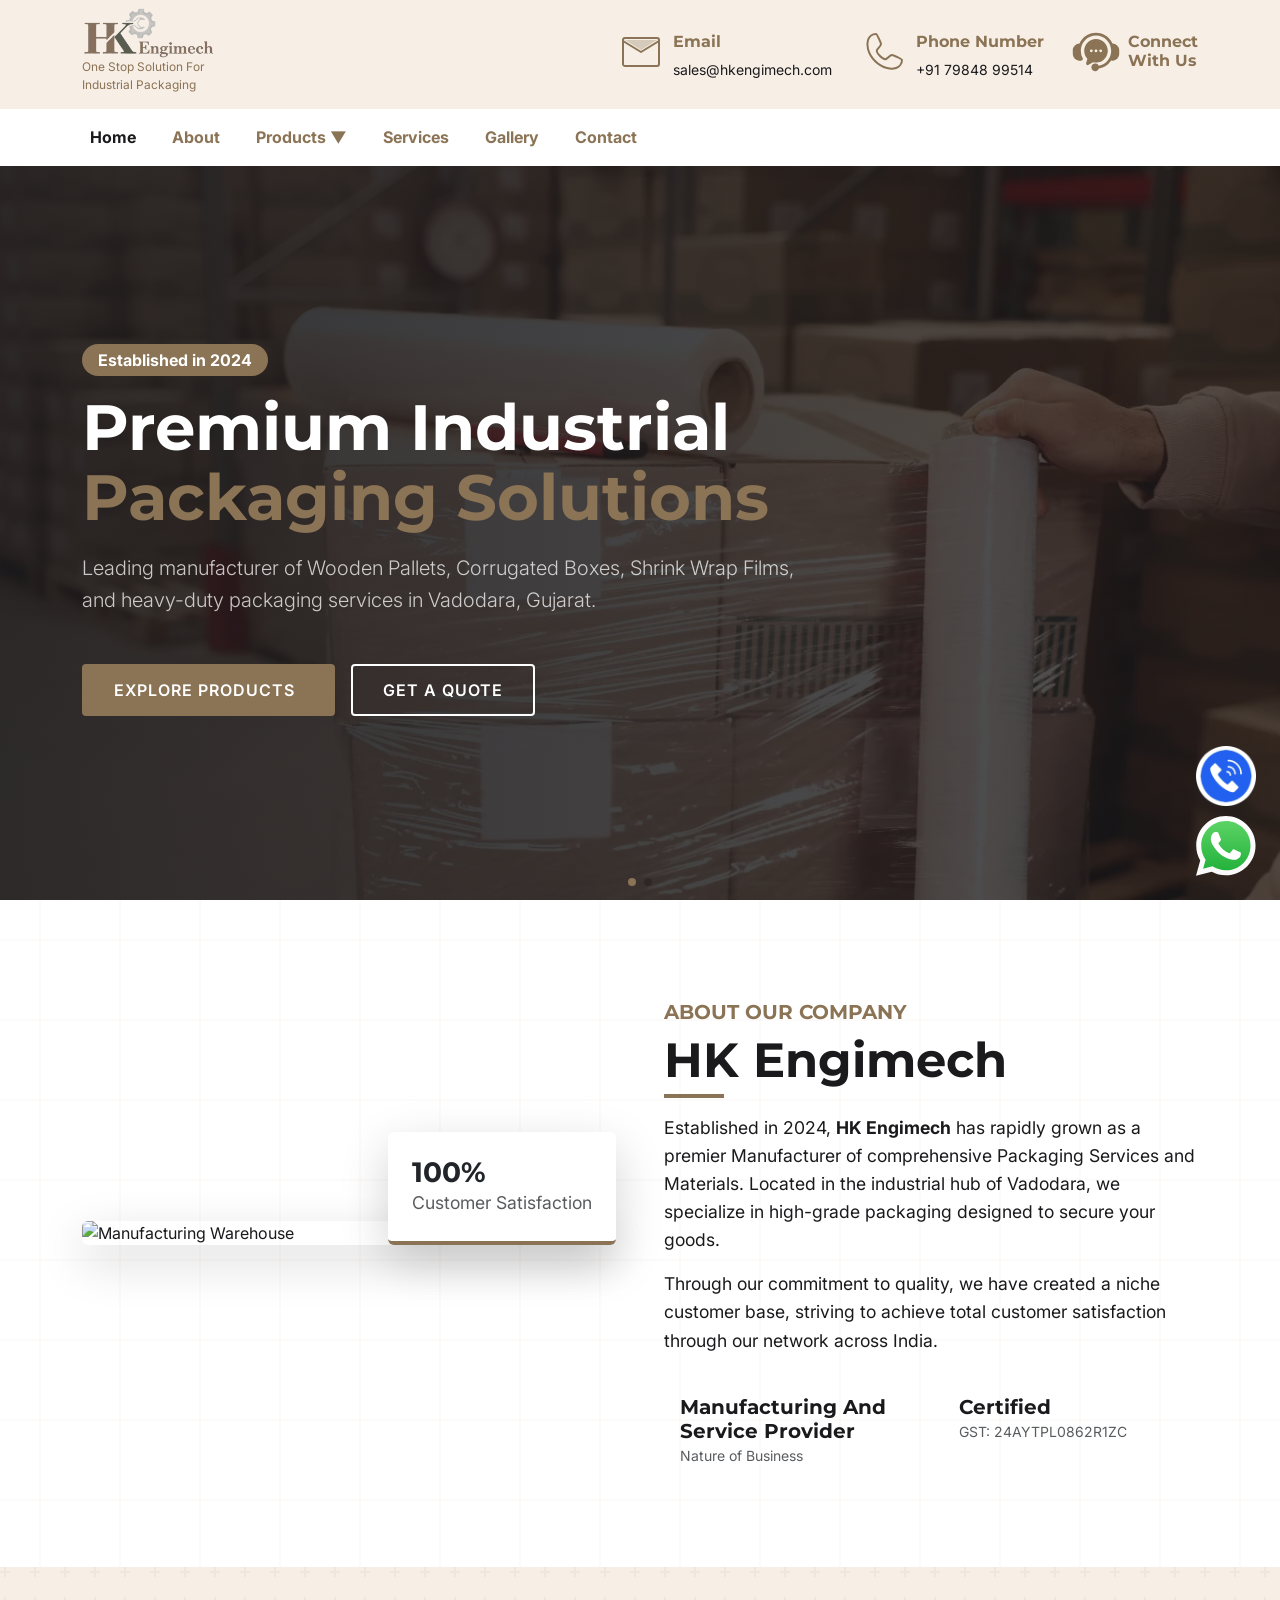
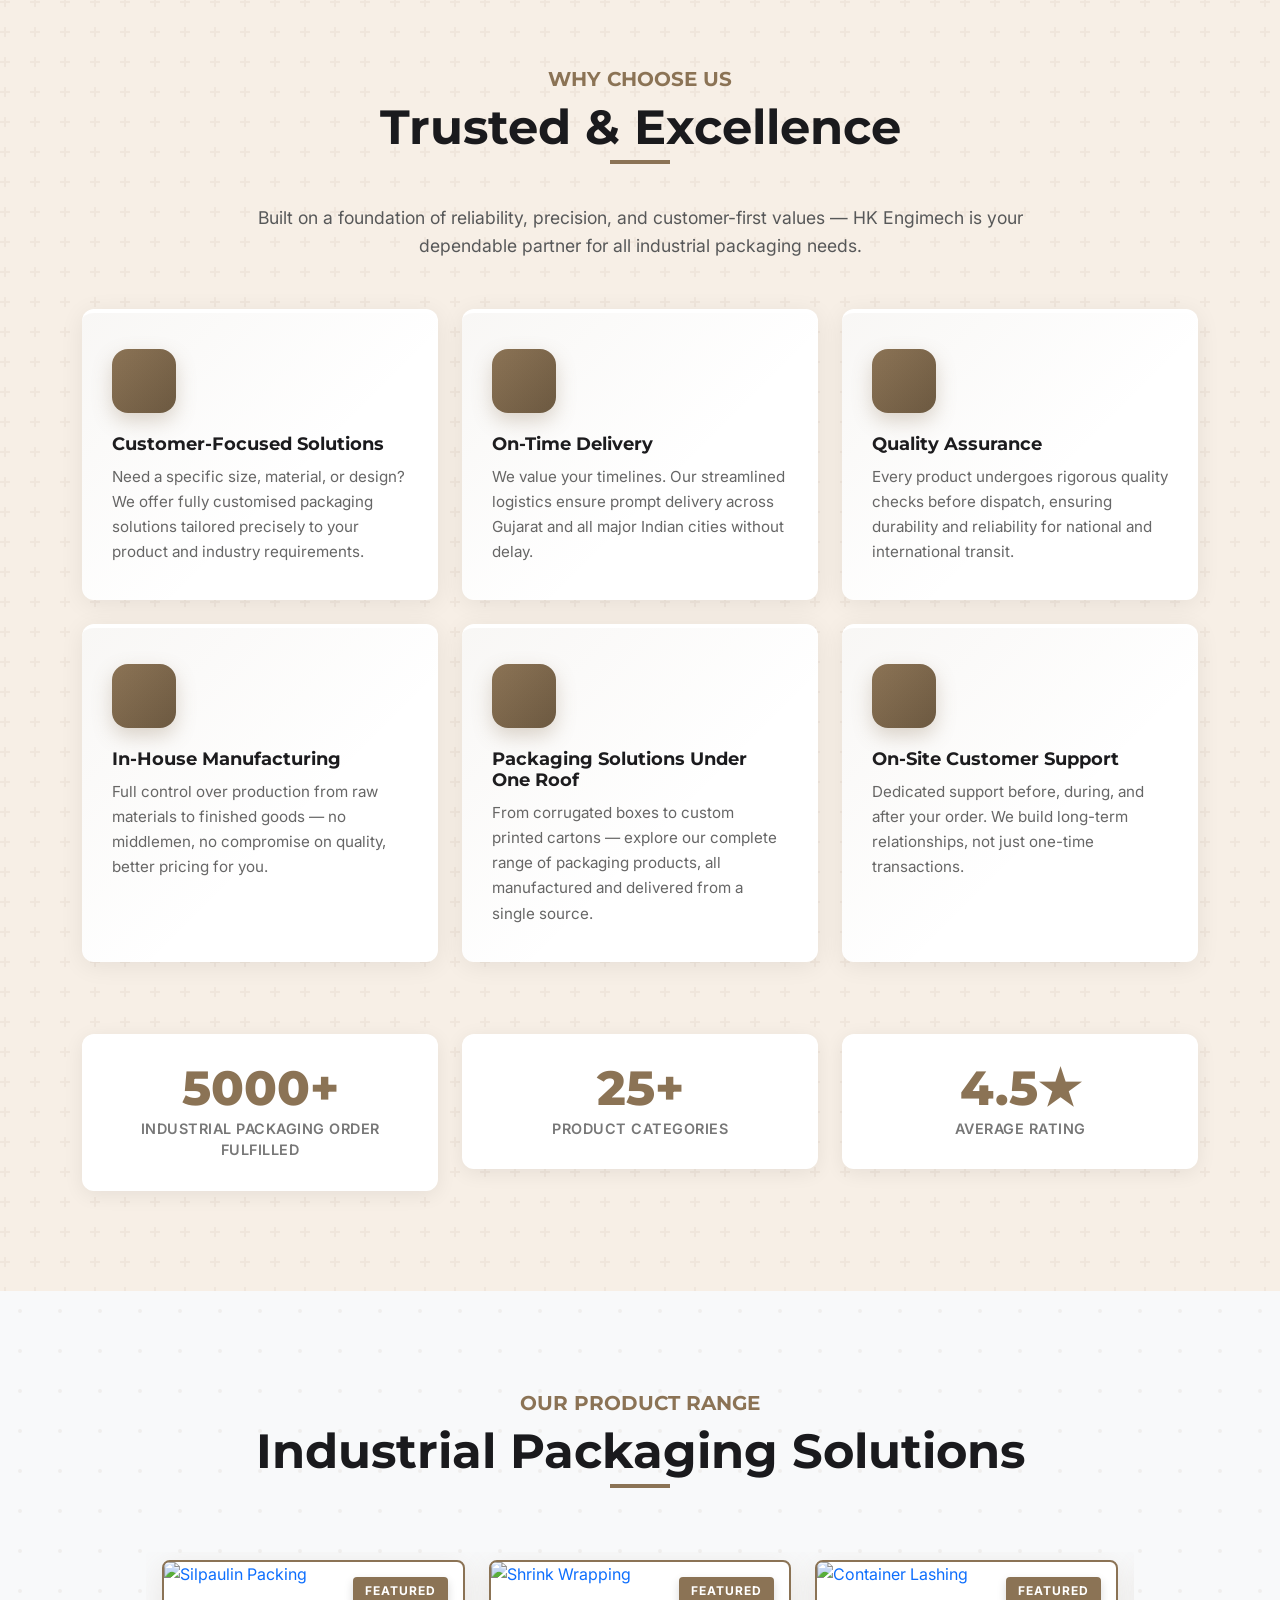
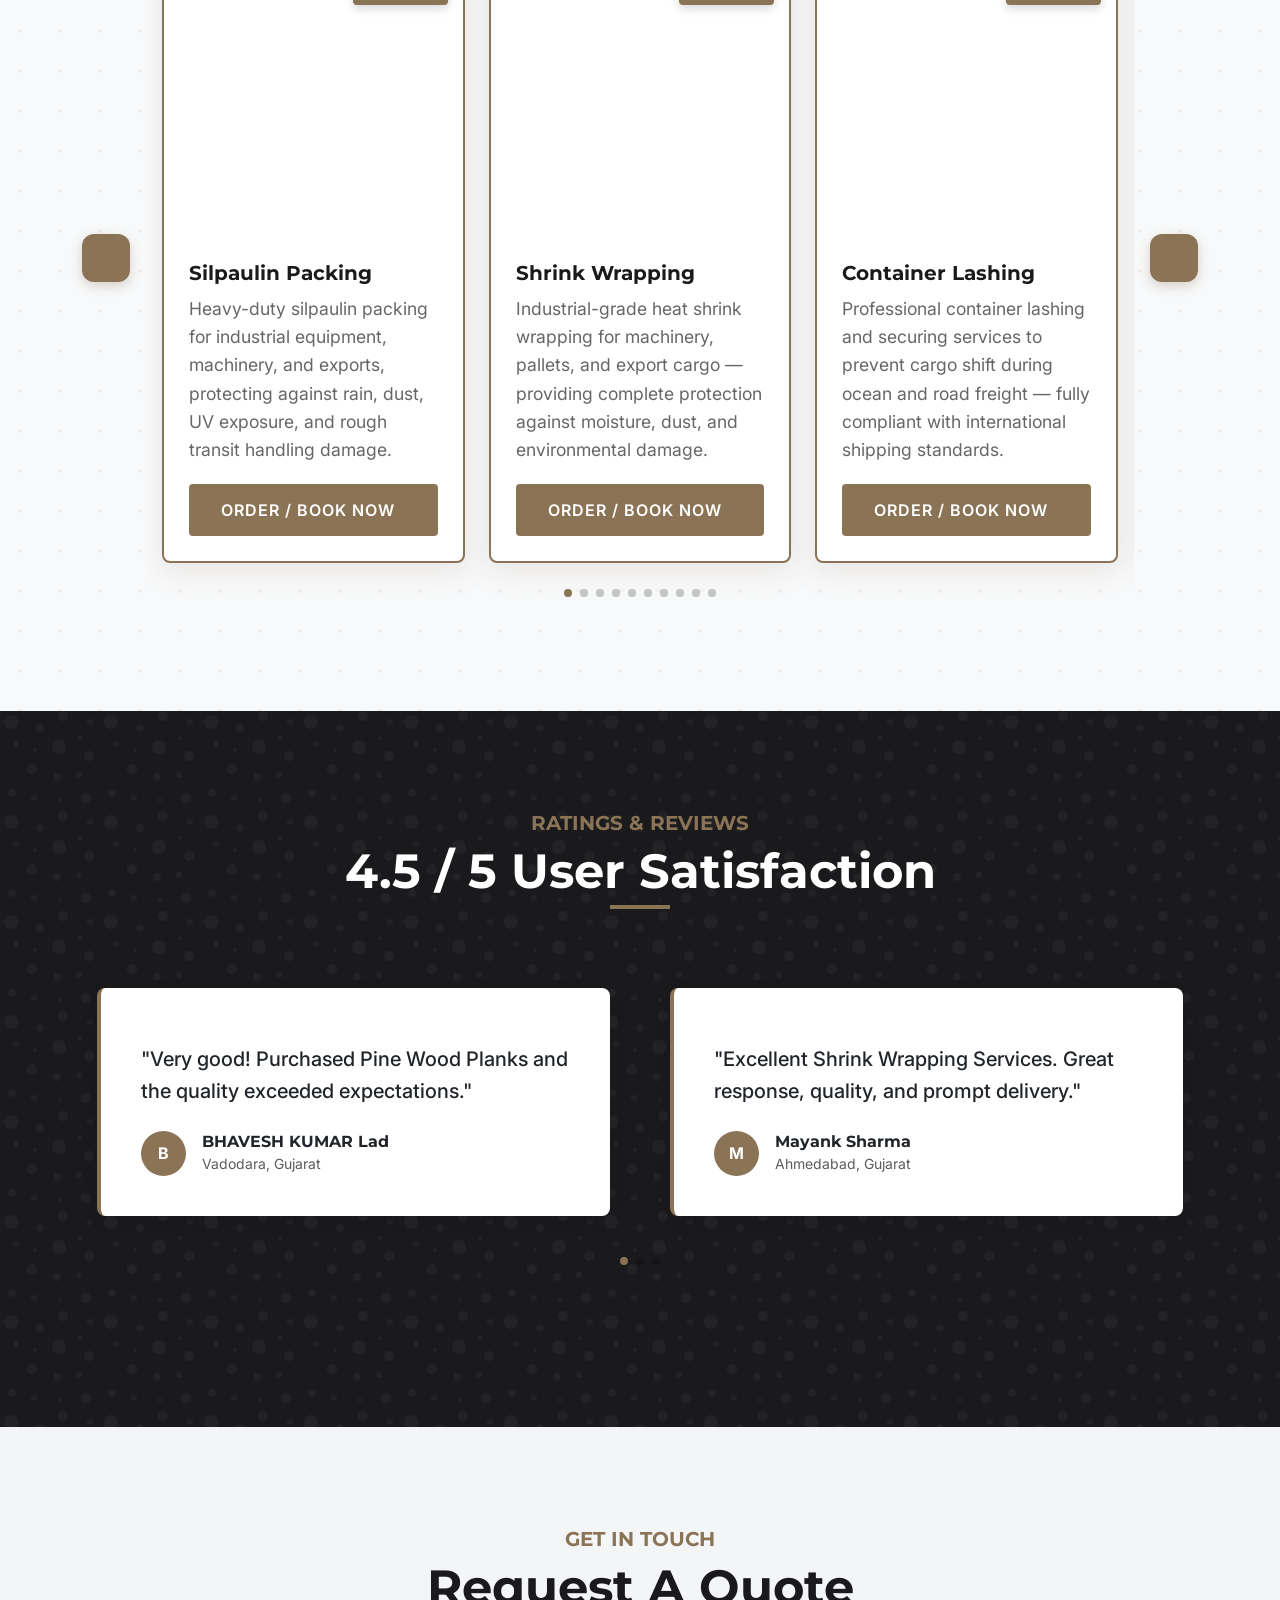
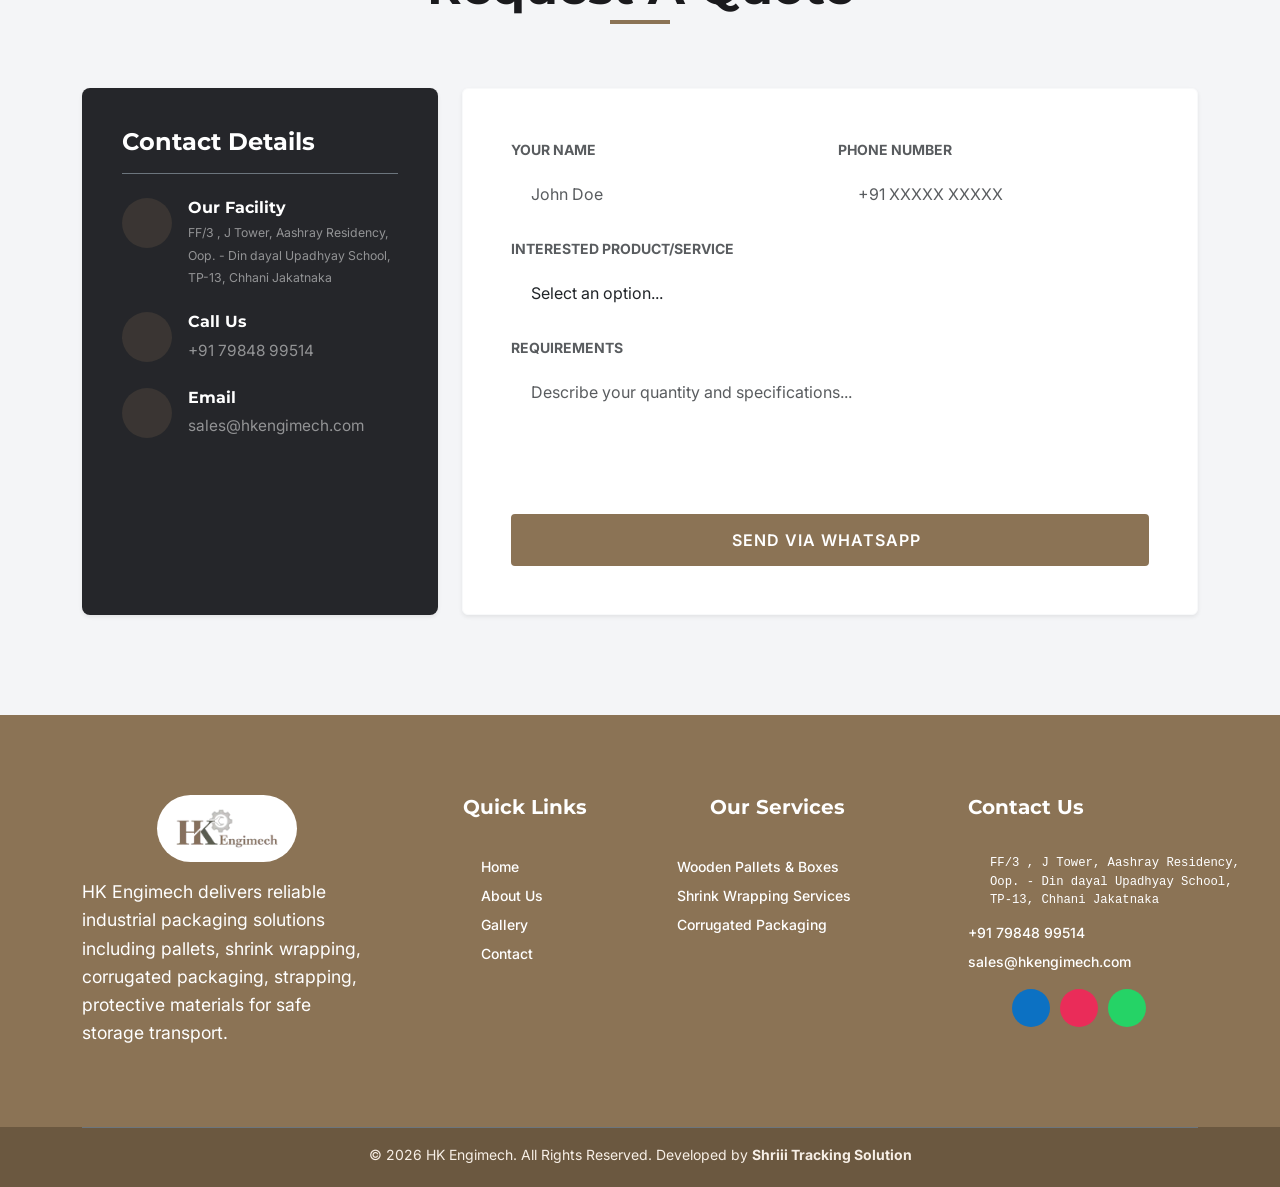
==== commit 0e9ab029: "ss" ====
--- a/index.html
+++ b/index.html
@@ -337,7 +337,7 @@
                             <div class="d-flex heighlightStrenth align-items-center gap-3">
                                 <span class="iconify fs-1 text-primary" data-icon="mdi:factory"></span>
                                 <div>
-                                    <h5 class="mb-0 fw-bold">manufacturing and service provider</h5>
+                                    <h5 class="mb-0 fw-bold">Manufacturing And Service Provider</h5>
                                     <small class="text-muted">Nature of Business</small>
                                 </div>
                             </div>
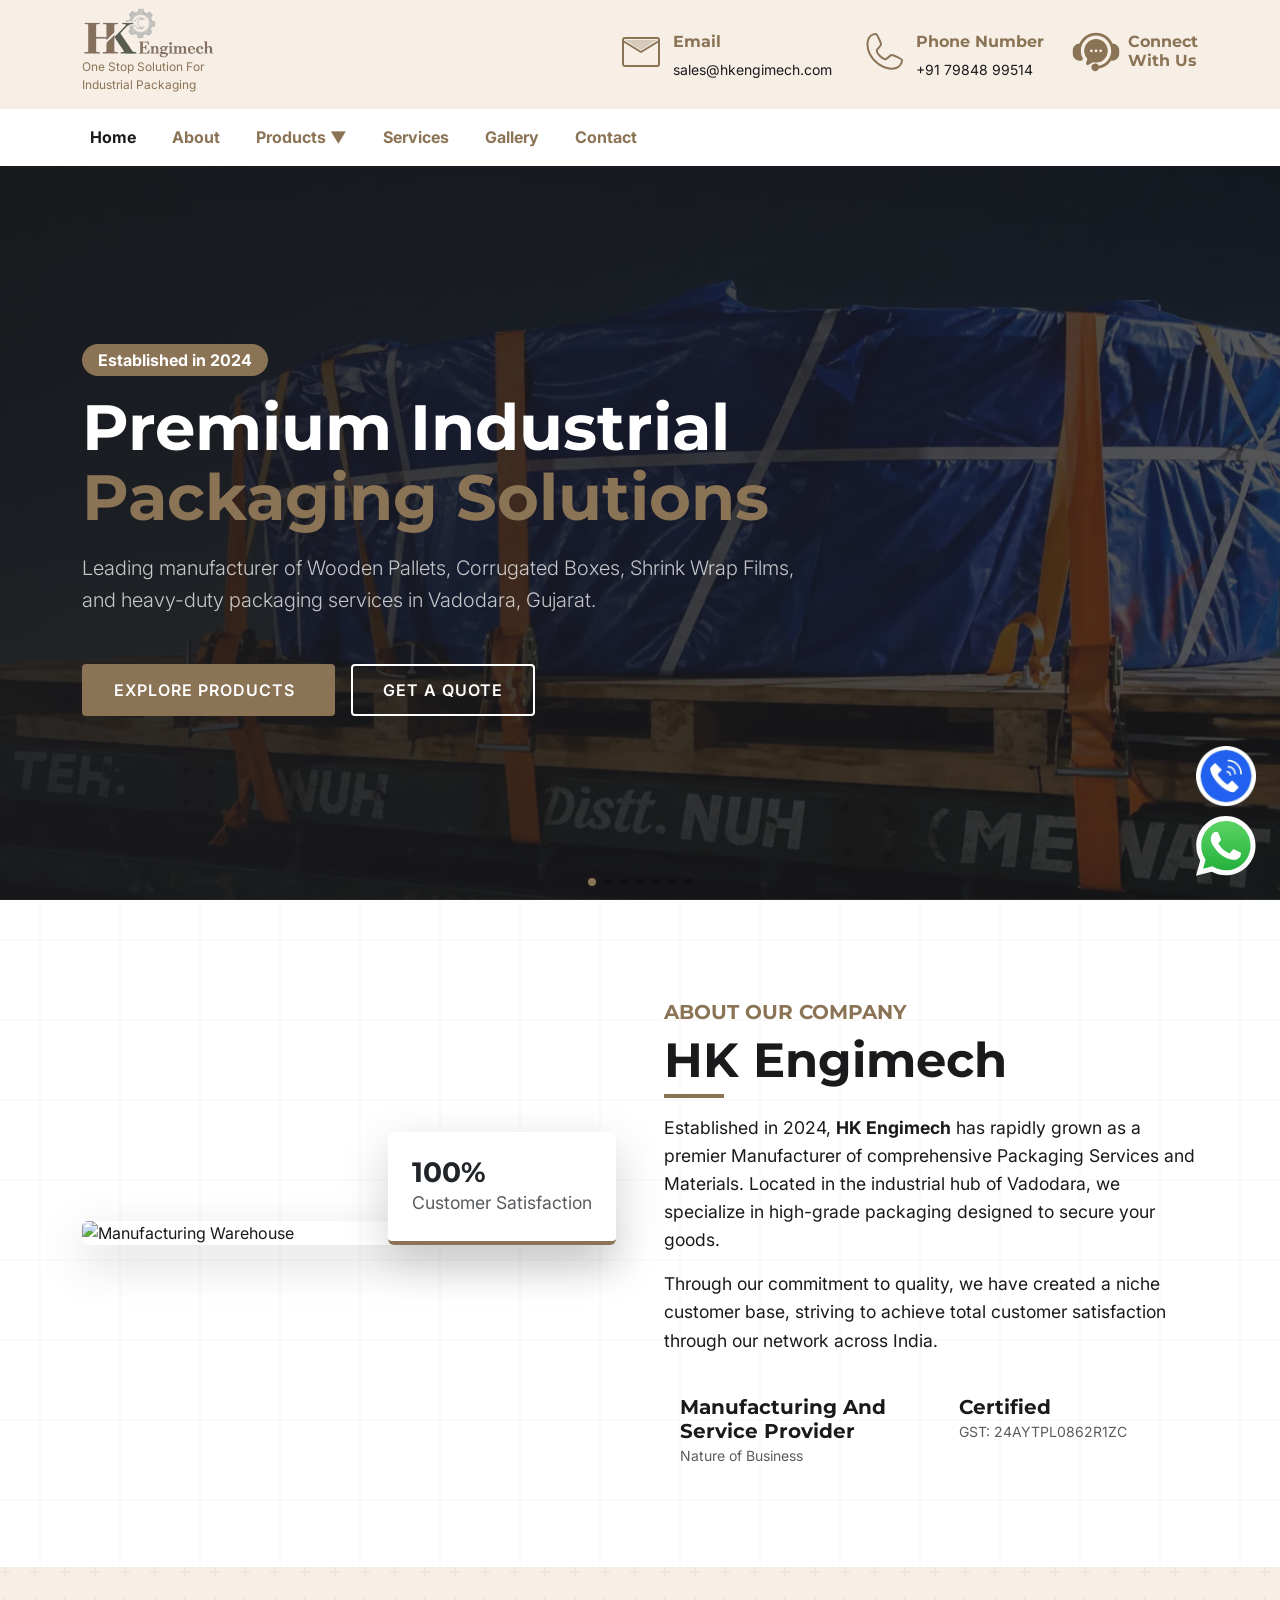
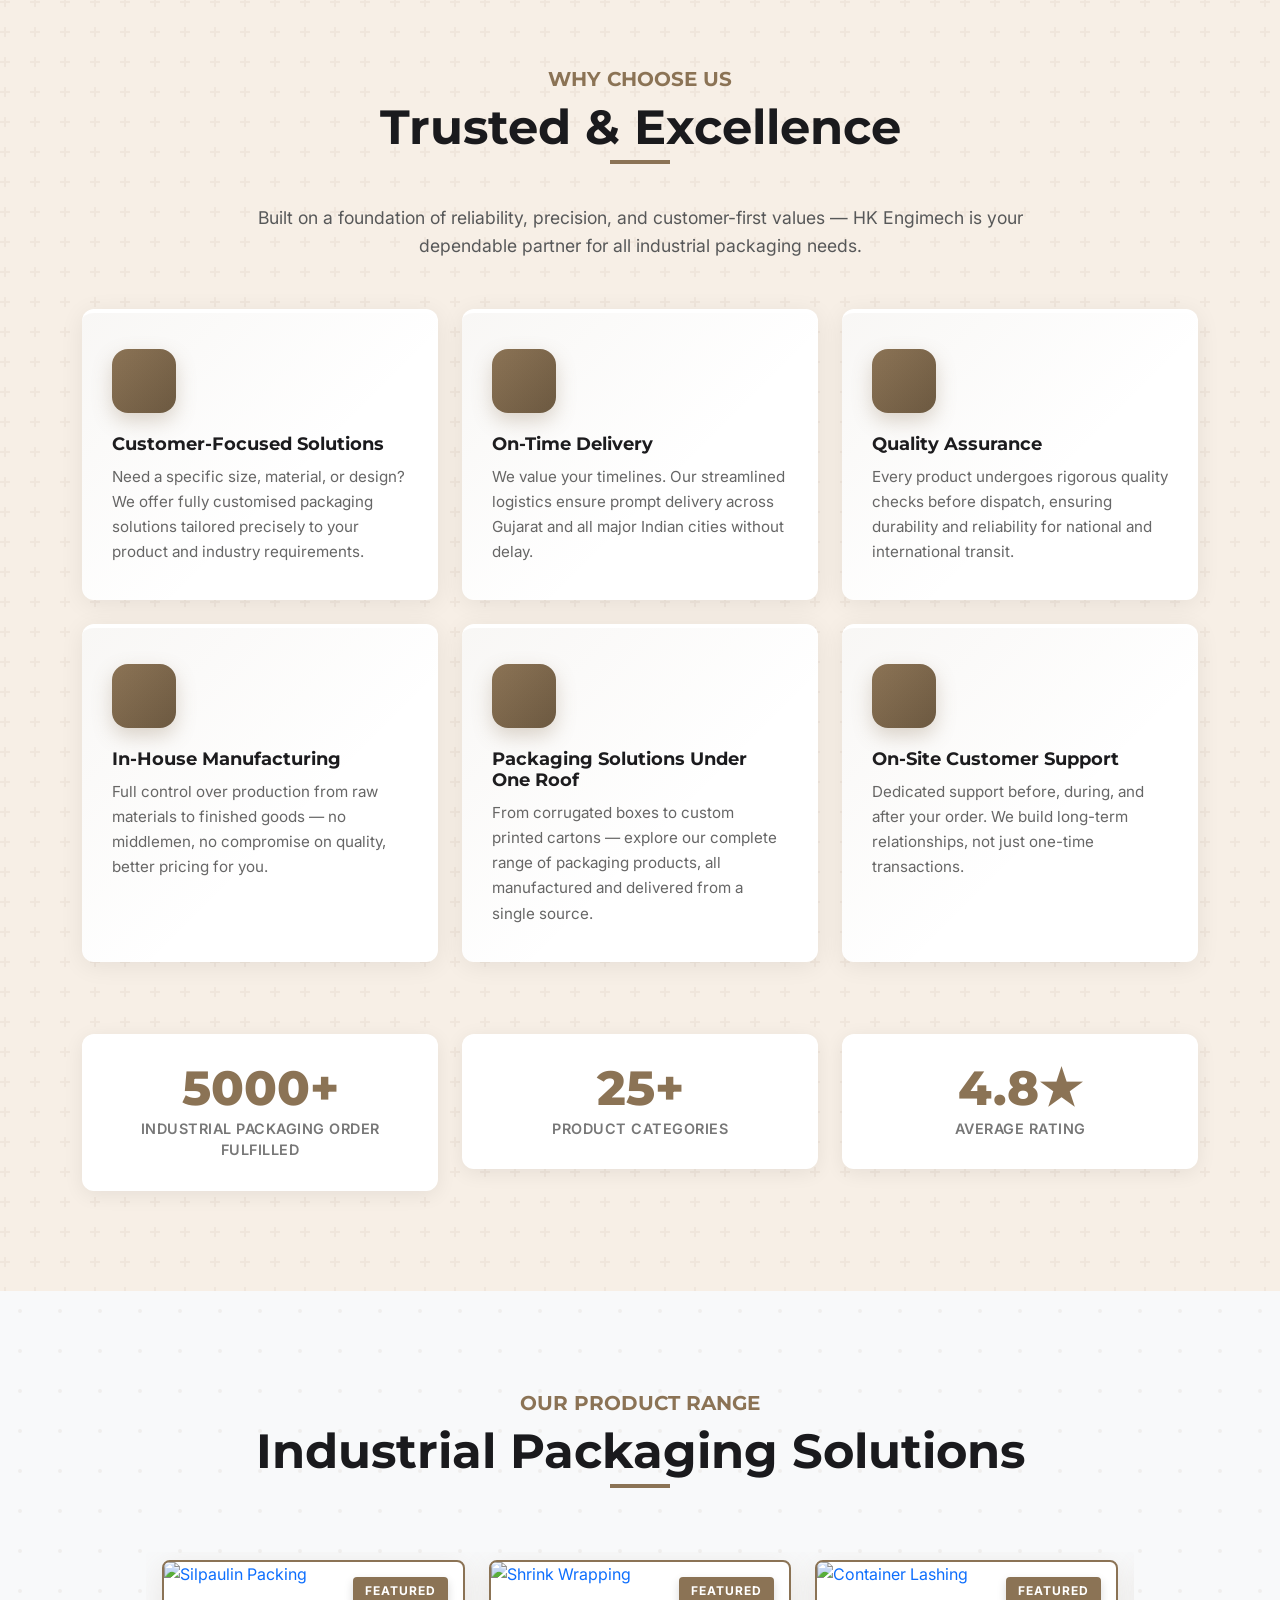
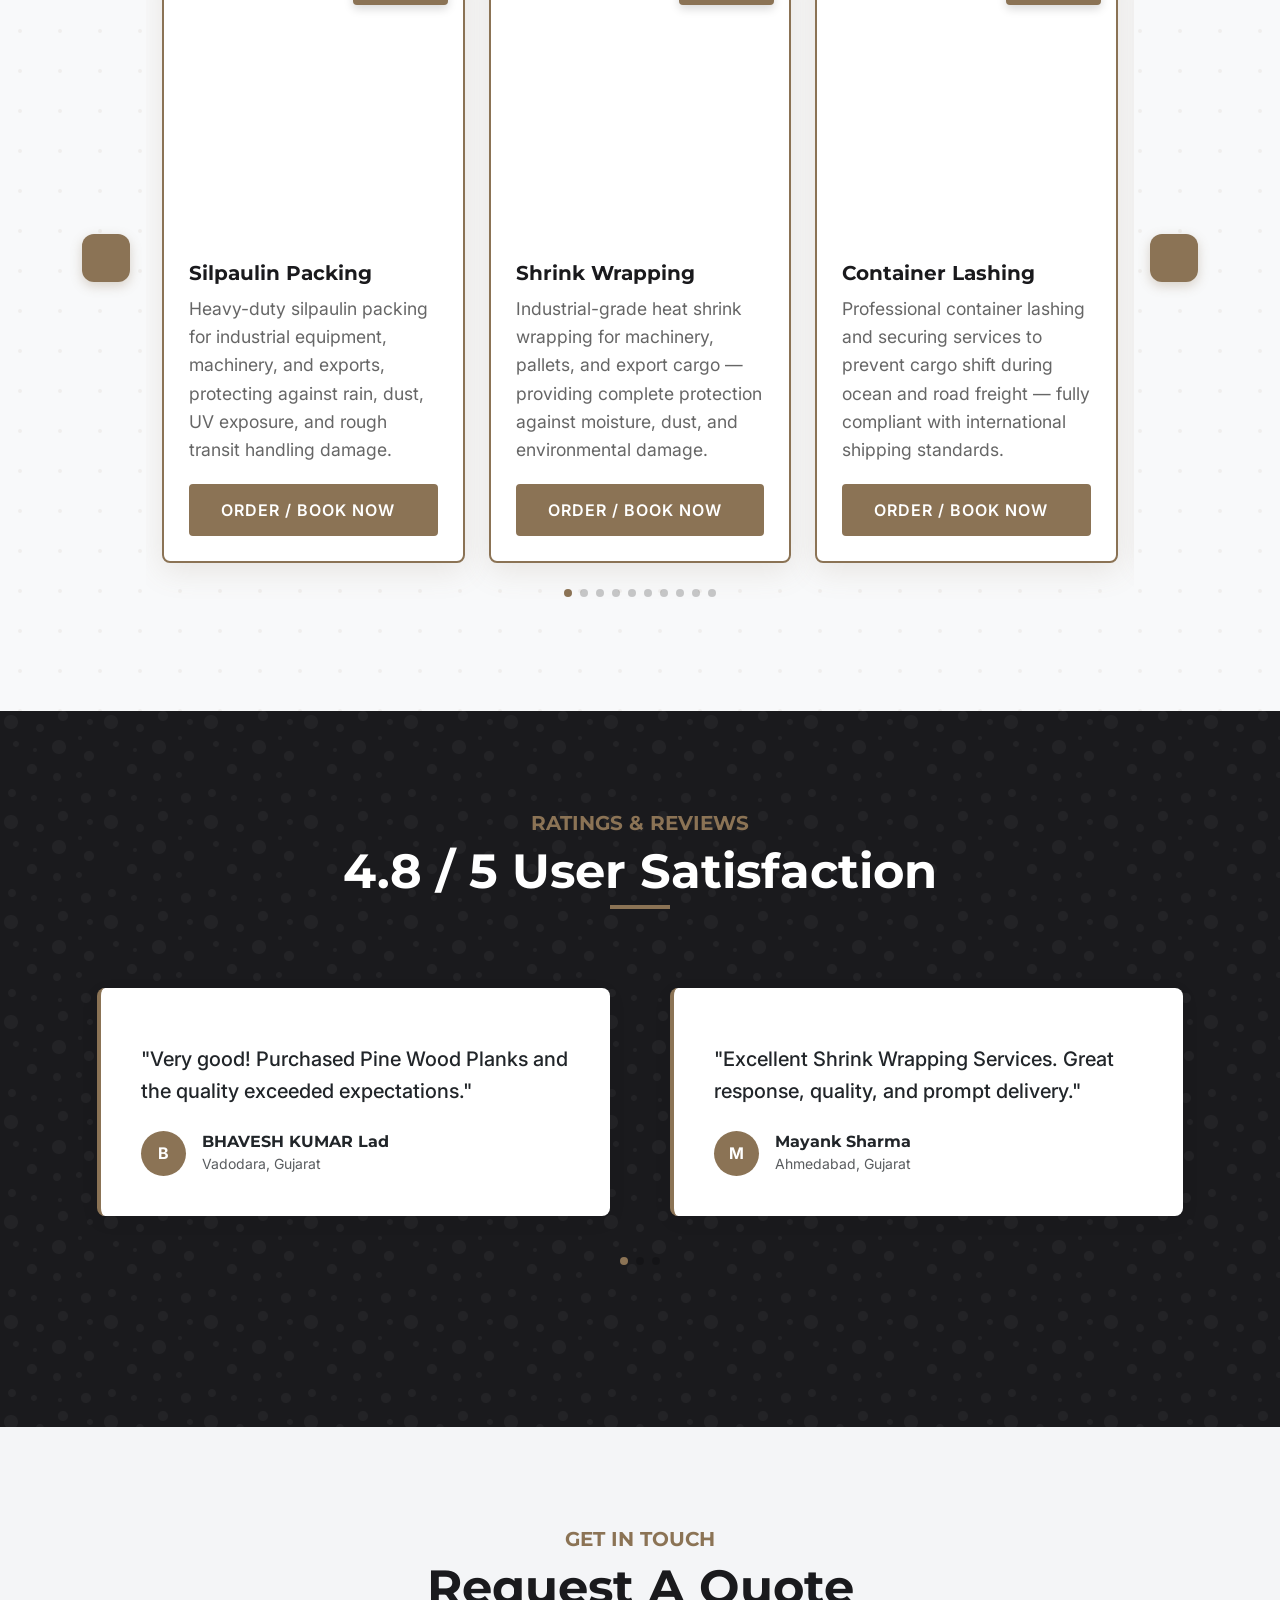
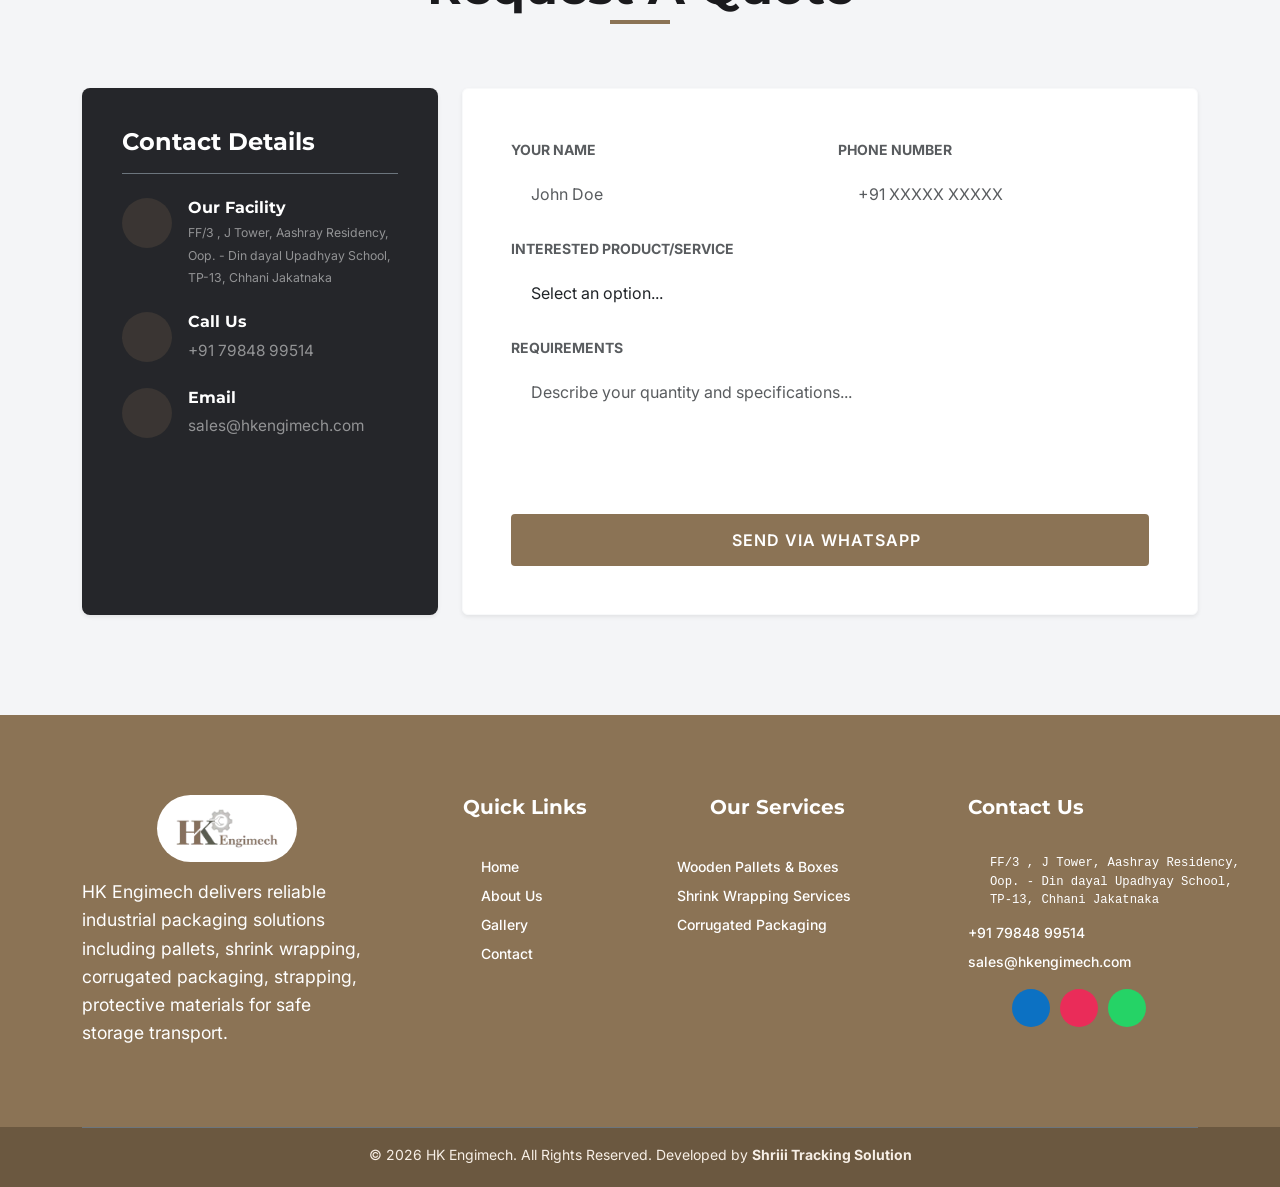
==== commit d05ac92d: "Testing" ====
--- a/index.html
+++ b/index.html
@@ -112,7 +112,8 @@
                             <div class="col-auto topheadSocial">
                                 <a class="brandLogo d-none d-lg-inline-block" href="index.html">
                                     <img loading="eager" src="images/BrandLogo.webp" alt="HK Engimech">
-                                    <span class="wrapLogoTxt"><span>One Stop Solution For Industrial Packaging</span></span>
+                                    <span class="wrapLogoTxt"><span>One Stop Solution For Industrial
+                                            Packaging</span></span>
                                 </a>
                             </div>
                             <div class="col-auto topheadContacts">
@@ -243,8 +244,8 @@
                                 </li>
                             </ul>
                             <div class="col-auto topheadSocial d-none d-lg-block">
-                                <a target="_blank" href="https://www.facebook.com/">
-                                    <span class="iconify" data-icon="ri:facebook-fill"></span>
+                                <a target="_blank" href="https://www.linkedin.com/company/hk-engimech/">
+                                    <span class="iconify" data-icon="ri:linkedin-fill"></span>
                                 </a>
                                 <a target="_blank" href="https://www.instagram.com/">
                                     <span class="iconify" data-icon="dashicons:instagram"></span>
@@ -304,6 +305,97 @@
                         </div>
                     </div>
                 </div>
+                <div class="swiper-slide hero-slide" style="background-image: url('images/banner3.webp');">
+                    <div class="hero-overlay"></div>
+                    <div class="container hero-content">
+                        <div class="row">
+                            <div class="col-lg-8 banner-content-col">
+                                <span class="badge bg-primary text-white mb-3 px-3 py-2 fs-6 rounded-pill">Safe
+                                    Transportation</span>
+                                <h1 class="hero-title">Container Lashing<br><span style="color: var(--primary);">& Cargo
+                                        Securing</span></h1>
+                                <p class="lead mb-4 opacity-75">Professional lashing using belts, chains, and tension
+                                    systems to ensure zero movement and maximum safety during shipping.</p>
+                                <div class="d-flex gap-3">
+                                    <a href="#contact" class="btn-custom">Get Quote</a>
+                                </div>
+                            </div>
+                        </div>
+                    </div>
+                </div>
+                <div class="swiper-slide hero-slide" style="background-image: url('images/banner4.webp');">
+                    <div class="hero-overlay"></div>
+                    <div class="container hero-content">
+                        <div class="row">
+                            <div class="col-lg-8 banner-content-col">
+                                <span class="badge bg-primary text-white mb-3 px-3 py-2 fs-6 rounded-pill">Industrial
+                                    Experts</span>
+                                <h1 class="hero-title">Heavy Machinery<br><span style="color: var(--primary);">Packaging
+                                        Solutions</span></h1>
+                                <p class="lead mb-4 opacity-75">Precision packaging for oversized equipment with
+                                    complete protection against moisture, impact, and corrosion during transit.</p>
+                                <div class="d-flex gap-3">
+                                    <a href="#services" class="btn-custom">Explore Services</a>
+                                </div>
+                            </div>
+                        </div>
+                    </div>
+                </div>
+                <div class="swiper-slide hero-slide" style="background-image: url('images/banner5.webp');">
+                    <div class="hero-overlay"></div>
+                    <div class="container hero-content">
+                        <div class="row">
+                            <div class="col-lg-8 banner-content-col">
+                                <span class="badge bg-primary text-white mb-3 px-3 py-2 fs-6 rounded-pill">End-to-End
+                                    Solutions</span>
+                                <h1 class="hero-title">Complete Industrial<br><span
+                                        style="color: var(--primary);">Packaging Services</span></h1>
+                                <p class="lead mb-4 opacity-75">From pallets and boxes to shrink wrapping and export
+                                    packing — we deliver total packaging solutions under one roof.</p>
+                                <div class="d-flex gap-3">
+                                    <a href="#services" class="btn-custom">Explore All</a>
+                                </div>
+                            </div>
+                        </div>
+                    </div>
+                </div>
+                <div class="swiper-slide hero-slide" style="background-image: url('images/banner6.webp');">
+                    <div class="hero-overlay"></div>
+                    <div class="container hero-content">
+                        <div class="row">
+                            <div class="col-lg-8 banner-content-col">
+                                <span class="badge bg-primary text-white mb-3 px-3 py-2 fs-6 rounded-pill">Corrosion
+                                    Protection</span>
+                                <h1 class="hero-title">Vacuum & VCI<br><span style="color: var(--primary);">Export
+                                        Packaging</span></h1>
+                                <p class="lead mb-4 opacity-75">Moisture-free vacuum packing with VCI protection to
+                                    prevent rust and damage during long-distance export shipments.</p>
+                                <div class="d-flex gap-3">
+                                    <a href="#services" class="btn-custom">View Details</a>
+                                </div>
+                            </div>
+                        </div>
+                    </div>
+                </div>
+                <div class="swiper-slide hero-slide" style="background-image: url('images/banner7.webp');">
+                    <div class="hero-overlay"></div>
+                    <div class="container hero-content">
+                        <div class="row">
+                            <div class="col-lg-8 banner-content-col">
+                                <span class="badge bg-primary text-white mb-3 px-3 py-2 fs-6 rounded-pill">On-Site
+                                    Support</span>
+                                <h1 class="hero-title">Handling, Lifting<br><span style="color: var(--primary);">&
+                                        On-Site Packaging</span></h1>
+                                <p class="lead mb-4 opacity-75">Skilled manpower and advanced equipment for safe
+                                    lifting, positioning, and packaging of heavy industrial components.</p>
+                                <div class="d-flex gap-3">
+                                    <a href="#contact" class="btn-custom">Book Service</a>
+                                </div>
+                            </div>
+                        </div>
+                    </div>
+                </div>
+
             </div>
             <div class="swiper-pagination"></div>
         </div>
@@ -314,9 +406,8 @@
             <div class="row align-items-center g-lg-5 gy-5">
                 <div class="col-lg-6" data-aos="fade-right">
                     <div class="position-relative">
-                        <img loading="eager"
-                            src="https://images.unsplash.com/photo-1504917595217-d4dc5ebe6122?q=80&w=2070&auto=format&fit=crop"
-                            alt="Manufacturing Warehouse" class="rounded shadow-lg">
+                        <img loading="eager" src="images/hk_aBOUT.webp" alt="Manufacturing Warehouse"
+                            class="rounded shadow-lg">
                         <div
                             class="position-absolute bottom-0 end-0 bg-white p-4 rounded shadow-lg m-n4 d-none d-md-block border-bottom border-primary border-4">
                             <h3 class="mb-0 text-dark fw-bold">100%</h3>
@@ -328,7 +419,8 @@
                     <h5 class="text-primary fw-bold text-uppercase mb-2">About Our Company</h5>
                     <h2 class="section-title">HK Engimech</h2>
                     <p>Established in 2024, <strong>HK Engimech</strong> has rapidly grown as a premier Manufacturer of
-                        comprehensive Packaging Services and Materials. Located in the industrial hub of Vadodara, we specialize in high-grade packaging designed to secure your goods.</p>
+                        comprehensive Packaging Services and Materials. Located in the industrial hub of Vadodara, we
+                        specialize in high-grade packaging designed to secure your goods.</p>
                     <p>Through our commitment to quality, we have created a niche customer base, striving to achieve
                         total customer satisfaction through our network across India.</p>
 
@@ -452,7 +544,7 @@
                 </div>
                 <div class="col-6 offset-3 col-md-4 offset-md-0">
                     <div class="trust-stat text-center">
-                        <div class="trust-stat-num">4.5★</div>
+                        <div class="trust-stat-num">4.8★</div>
                         <div class="trust-stat-label">Average Rating</div>
                     </div>
                 </div>
@@ -477,26 +569,22 @@
                             <div class="product-card h-100 featured-card">
                                 <span class="badge-featured">Featured</span>
 
-                                <a href="https://images.unsplash.com/photo-1586528116311-ad8dd3c8310d?w=600&q=80"
-                                data-fancybox="gallery"
-                                class="product-img-wrap d-block">
-                                    <img loading="lazy"
-                                        src="https://images.unsplash.com/photo-1586528116311-ad8dd3c8310d?w=600&q=80"
-                                        alt="Silpaulin Packing">
+                                <a href="images/SilpaulinePackaging.webp" data-fancybox="gallery"
+                                    class="product-img-wrap d-block">
+                                    <img loading="lazy" src="images/SilpaulinePackaging.webp" alt="Silpaulin Packing">
                                 </a>
 
                                 <div class="product-content">
                                     <h3 class="product-title">Silpaulin Packing</h3>
 
                                     <p class="product-desc">
-                                        Heavy-duty silpaulin packing for industrial equipment, machinery, and exports, protecting against rain, dust, UV exposure, and rough transit handling damage.
+                                        Heavy-duty silpaulin packing for industrial equipment, machinery, and exports,
+                                        protecting against rain, dust, UV exposure, and rough transit handling damage.
                                     </p>
 
-                                    <button class="btn-custom w-100 btn-quick-order"
-                                            data-item="Silpaulin Packing">
+                                    <button class="btn-custom w-100 btn-quick-order" data-item="Silpaulin Packing">
                                         Order / Book Now
-                                        <span class="iconify ms-auto"
-                                            data-icon="logos:whatsapp-icon"></span>
+                                        <span class="iconify ms-auto" data-icon="logos:whatsapp-icon"></span>
                                     </button>
                                 </div>
                             </div>
@@ -505,10 +593,9 @@
                         <div class="swiper-slide">
                             <div class="product-card h-100 featured-card">
                                 <span class="badge-featured">Featured</span>
-                                <a href="https://images.unsplash.com/photo-1558618666-fcd25c85cd64?w=600&q=80"
-                                    data-fancybox="gallery" class="product-img-wrap d-block">
-                                    <img loading="lazy"
-                                        src="https://images.unsplash.com/photo-1558618666-fcd25c85cd64?w=600&q=80"
+                                <a href="images/Shrink-Wrapping--Export-Packing-Covers.webp" data-fancybox="gallery"
+                                    class="product-img-wrap d-block">
+                                    <img loading="lazy" src="images/Shrink-Wrapping--Export-Packing-Covers.webp"
                                         alt="Shrink Wrapping">
                                 </a>
                                 <div class="product-content">
@@ -527,11 +614,9 @@
                         <div class="swiper-slide">
                             <div class="product-card h-100 featured-card">
                                 <span class="badge-featured">Featured</span>
-                                <a href="https://images.unsplash.com/photo-1578575437130-527eed3abbec?w=600&q=80"
-                                    data-fancybox="gallery" class="product-img-wrap d-block">
-                                    <img loading="lazy"
-                                        src="https://images.unsplash.com/photo-1578575437130-527eed3abbec?w=600&q=80"
-                                        alt="Container Lashing">
+                                <a href="images/ContainerLashing.webp" data-fancybox="gallery"
+                                    class="product-img-wrap d-block">
+                                    <img loading="lazy" src="images/ContainerLashing.webp" alt="Container Lashing">
                                 </a>
                                 <div class="product-content">
                                     <h3 class="product-title">Container Lashing</h3>
@@ -549,10 +634,9 @@
                         <div class="swiper-slide">
                             <div class="product-card h-100 featured-card">
                                 <span class="badge-featured">Featured</span>
-                                <a href="https://images.unsplash.com/photo-1586528116311-ad8dd3c8310d?w=600&q=80"
-                                    data-fancybox="gallery" class="product-img-wrap d-block">
-                                    <img loading="lazy"
-                                        src="https://images.unsplash.com/photo-1586528116311-ad8dd3c8310d?w=600&q=80"
+                                <a href="images/PalletShrinkWrapping.webp" data-fancybox="gallery"
+                                    class="product-img-wrap d-block">
+                                    <img loading="lazy" src="images/PalletShrinkWrapping.webp"
                                         alt="Wooden Pallet / Wooden Box">
                                 </a>
                                 <div class="product-content">
@@ -688,7 +772,7 @@
         <div class="container">
             <div class="text-center mb-5" data-aos="fade-up">
                 <h5 class="text-primary fw-bold text-uppercase mb-2">Ratings & Reviews</h5>
-                <h2 class="section-title text-white">4.5 / 5 User Satisfaction</h2>
+                <h2 class="section-title text-white">4.8 / 5 User Satisfaction</h2>
             </div>
 
             <div class="swiper testimonial-swiper pb-5" data-aos="fade-up" data-aos-delay="200">
@@ -782,7 +866,8 @@
                             <div>
                                 <h6 class="fw-bold mb-1">Our Facility</h6>
                                 <p class="mb-0 text-white-50 small"><a target="_blank" href=" "
-                                        class="text-white-50 text-decoration-none small">FF/3 , J Tower, Aashray Residency, Oop. - Din dayal Upadhyay School, TP-13, Chhani Jakatnaka</a></p>
+                                        class="text-white-50 text-decoration-none small">FF/3 , J Tower, Aashray
+                                        Residency, Oop. - Din dayal Upadhyay School, TP-13, Chhani Jakatnaka</a></p>
                             </div>
                         </div>
 
@@ -807,7 +892,7 @@
                                         class="text-white-50 text-decoration-none small">sales@hkengimech.com</a></p>
                             </div>
                         </div>
-                    </div> 
+                    </div>
                 </div>
 
                 <div class="col-lg-8" data-aos="fade-left">
@@ -895,128 +980,14 @@
 
 
     <!-- footer section start  -->
-    <footer id="footer" class="footer homePage0">
-        <div class="container">
-            <div class="footWrap defaultPadding">
-                <div class="row">
-                    <!-- Company Info -->
-                    <div class="col-lg-auto col-sm-6 mb-4 mb-md-0 FooterAbout">
-                        <a class="footer-brand" href="index.html">
-                            <img loading="lazy" src="images/BrandLogo.webp" alt="HK Engimech">
-                        </a>
-                        <p>
-                            HK Engimech delivers reliable industrial packaging solutions including pallets, shrink
-                            wrapping, corrugated packaging, strapping, protective materials for safe storage transport.
-                        </p>
-
-                    </div>
-                    <div class="col-sm-6 col-lg-auto mb-4 mb-md-0 exploreLinks">
-                        <h5 class="fourthH">Quick Links</h5>
-                        <ul>
-                            <li>
-                                <a class="footerLinks" href="index.html">
-                                    <span class="iconify" data-icon="ic:twotone-arrow-circle-right"></span> Home </a>
-                            </li>
-                            <li>
-                                <a class="footerLinks" href="about.html">
-                                    <span class="iconify" data-icon="ic:twotone-arrow-circle-right"></span> About Us</a>
-                            </li>
-                            <li>
-                                <a class="footerLinks" href="gallery.html">
-                                    <span class="iconify" data-icon="ic:twotone-arrow-circle-right"></span> Gallery</a>
-                            </li>
-                            <li>
-                                <a class="footerLinks" href="contactUs.html">
-                                    <span class="iconify" data-icon="ic:twotone-arrow-circle-right"></span> Contact</a>
-                            </li>
-                        </ul>
-                    </div>
-                    <div class="col-sm-6 col-lg-auto mb-4 mb-md-0 exploreLinks1">
-                        <h5 class="fourthH ">Our Services</h5>
-                        <ul>
-
-
-                            <li><a href="WoodenPalletsAndBoxes.html" class="footerLinks"><span class="iconify"
-                                        data-icon="ic:twotone-arrow-circle-right"></span> Wooden Pallets &amp; Boxes</a>
-                            </li>
-                            <li><a href="ShrinkWrappingServices.html" class="footerLinks"><span class="iconify"
-                                        data-icon="ic:twotone-arrow-circle-right"></span> Shrink Wrapping Services</a>
-                            </li>
-                            <li><a href="CorrugatedPackaging.html" class="footerLinks"><span class="iconify"
-                                        data-icon="ic:twotone-arrow-circle-right"></span> Corrugated Packaging</a></li>
-
-                        </ul>
-                    </div>
-                    <div class="col-md-6 col-lg-auto mb-4 mb-md-0">
-                        <h5 class="fourthH ">Contact Us</h5>
-                        <ul class="contact-info">
-                            <li>
-                                <a class="locationLink footerLinks" target="_blank" href=" ">
-                                    <span class="iconify" data-icon="fluent:location-12-filled"></span>
-                                    <A1-TF-25>
-<pre class="mb-0">FF/3 , J Tower, Aashray Residency, 
-Oop. - Din dayal Upadhyay School,
-TP-13, Chhani Jakatnaka</pre>
-                                </a>
-                            </li>
-                            <li>
-                                <a href="tel:+917984899514" class="footerLinks">
-                                    <span class="iconify" data-icon="ic:sharp-phone"></span> +91 79848 99514</a>
-                            </li>
-                            <!-- <li>
-                  <a href="tel:" class="footerLinks">
-                    <i class="fa-solid fa-phone"></i>+91 </a>
-                </li> -->
-                            <li>
-                                <a class="emailAnchor footerLinks" href="mailto:sales@hkengimech.com">
-                                    <span class="iconify" data-icon="material-symbols-light:mail-rounded"></span>
-                                    sales@hkengimech.com</a>
-                            </li>
-                        </ul>
-                        <div class="social-icons mt-3">
-                            <a target="_blank" class="facebook" href="https://www.facebook.com/">
-                                <span class="iconify" data-icon="ri:facebook-fill"></span>
-                            </a>
-                            <a target="_blank" class="instagram" href="https://www.instagram.com/">
-                                <span class="iconify" data-icon="dashicons:instagram"></span>
-                            </a>
-                            <a class="whatsapp set-url-target" rel="noopener" data-mobile-target=""
-                                data-desktop-target="_blank" target="_blank"
-                                href="https://api.whatsapp.com/send?phone=917984899514">
-                                <span class="iconify" data-icon="ic:twotone-whatsapp"></span>
-                            </a>
-                        </div>
-                    </div>
-
-                    <!-- Contact Info -->
-                </div>
-            </div>
-
-        </div>
-        <div class="f-bottom effect">
-            <div class="container">
-                <div class="row ">
-                    <div class="col-12">
-                        <div class="inner">
-                            <div class="border-top border-secondary pt-3 copyright text-center">
-                                <p class="small mb-0 copyright">&copy; <span id="currentYear"></span> HK Engimech. All
-                                    Rights Reserved. Developed by <a href="https://shriiitrackingsolution.in/"
-                                        target="_blank">
-                                        <b>Shriii&nbsp;Tracking&nbsp;Solution</b></p>
-                            </div>
-                        </div>
-                    </div>
-                </div>
-            </div>
-        </div>
-    </footer>
+    <footer id="footer" class="footer homePage0"></footer>
     <!-- footer section end  -->
 
     <script src="https://cdn.jsdelivr.net/npm/bootstrap@5.3.2/dist/js/bootstrap.bundle.min.js"></script>
     <script src="https://cdn.jsdelivr.net/npm/swiper@11/swiper-bundle.min.js"></script>
     <script async src="https://code.iconify.design/3/3.1.0/iconify.min.js"></script>
     <script src="https://cdn.jsdelivr.net/npm/@fancyapps/ui@5.0/dist/fancybox/fancybox.umd.js"></script>
-    <script src="https://unpkg.com/aos@2.3.1/dist/aos.js"></script> 
+    <script src="https://unpkg.com/aos@2.3.1/dist/aos.js"></script>
 
     <script>
         // 1. Initialize AOS
@@ -1167,4 +1138,4 @@
     <script defer src="js/script.js"></script>
 </body>
 
-</html>
+</html>
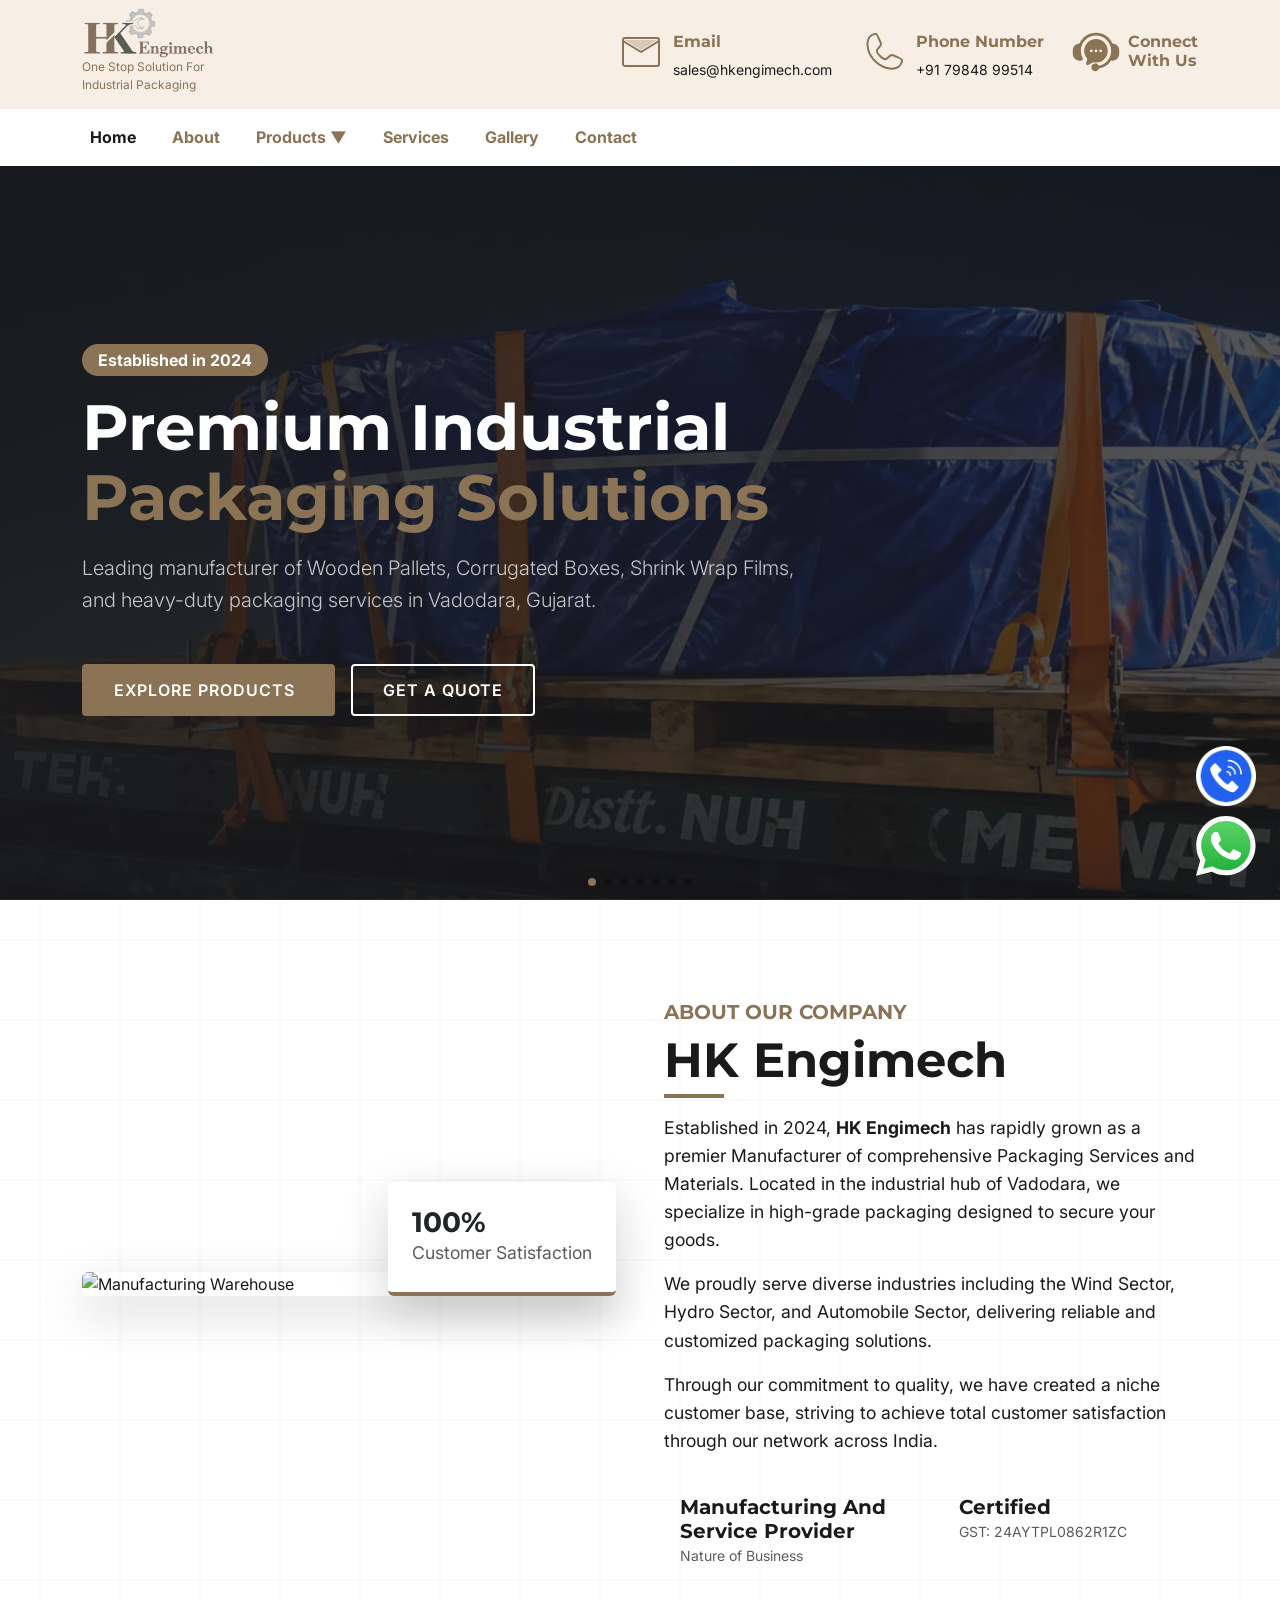
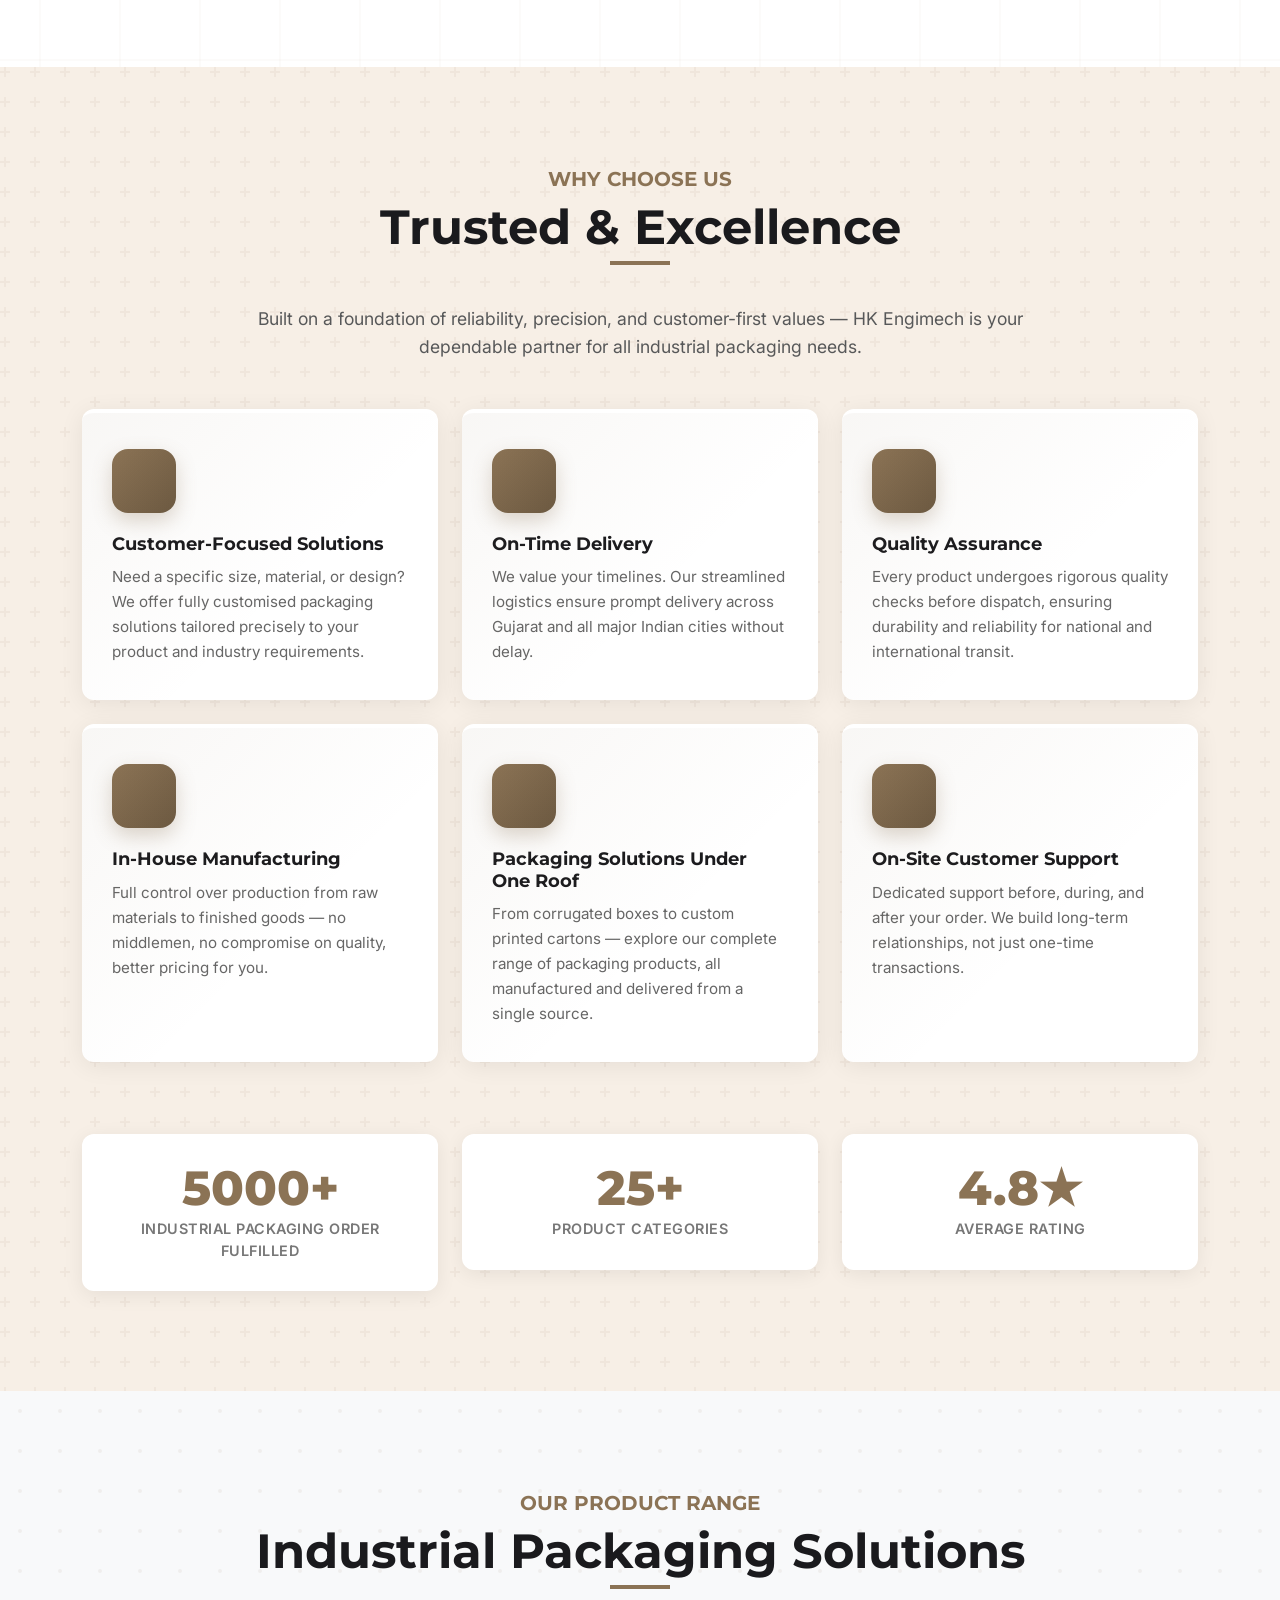
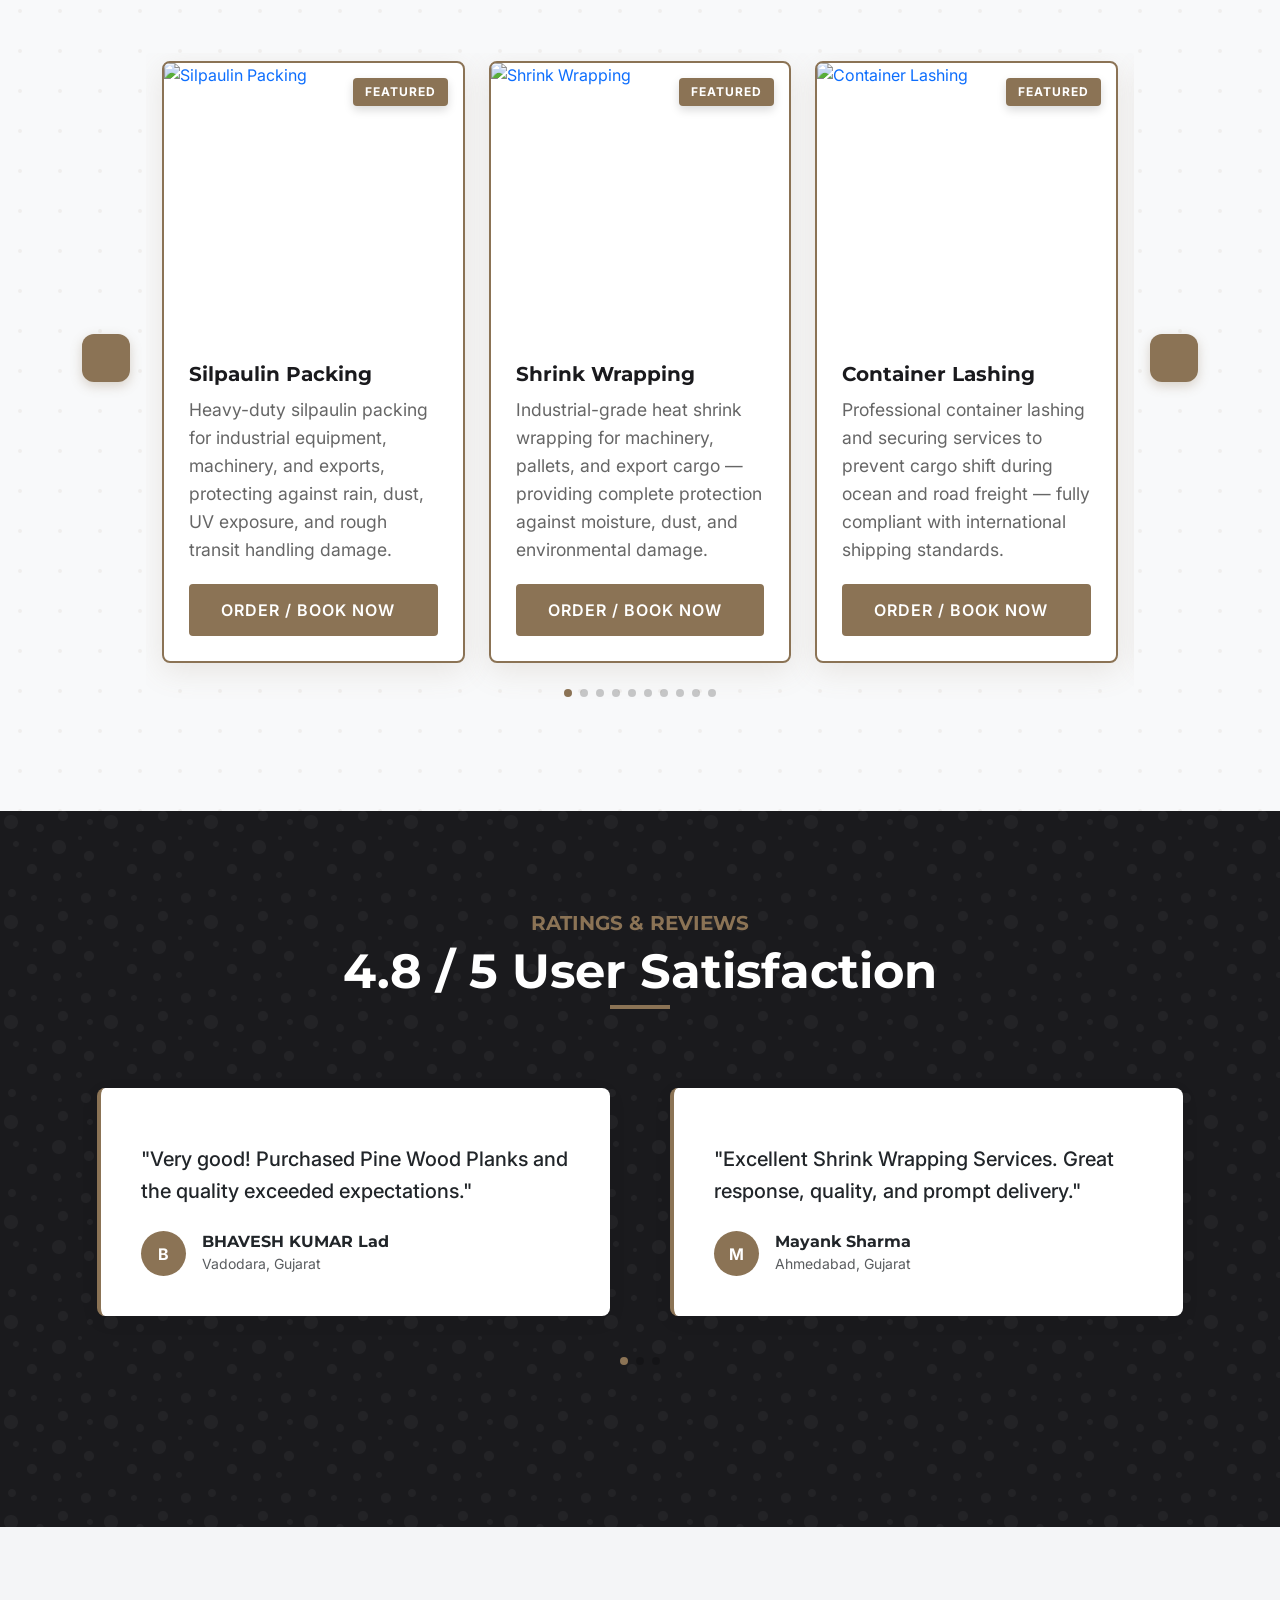
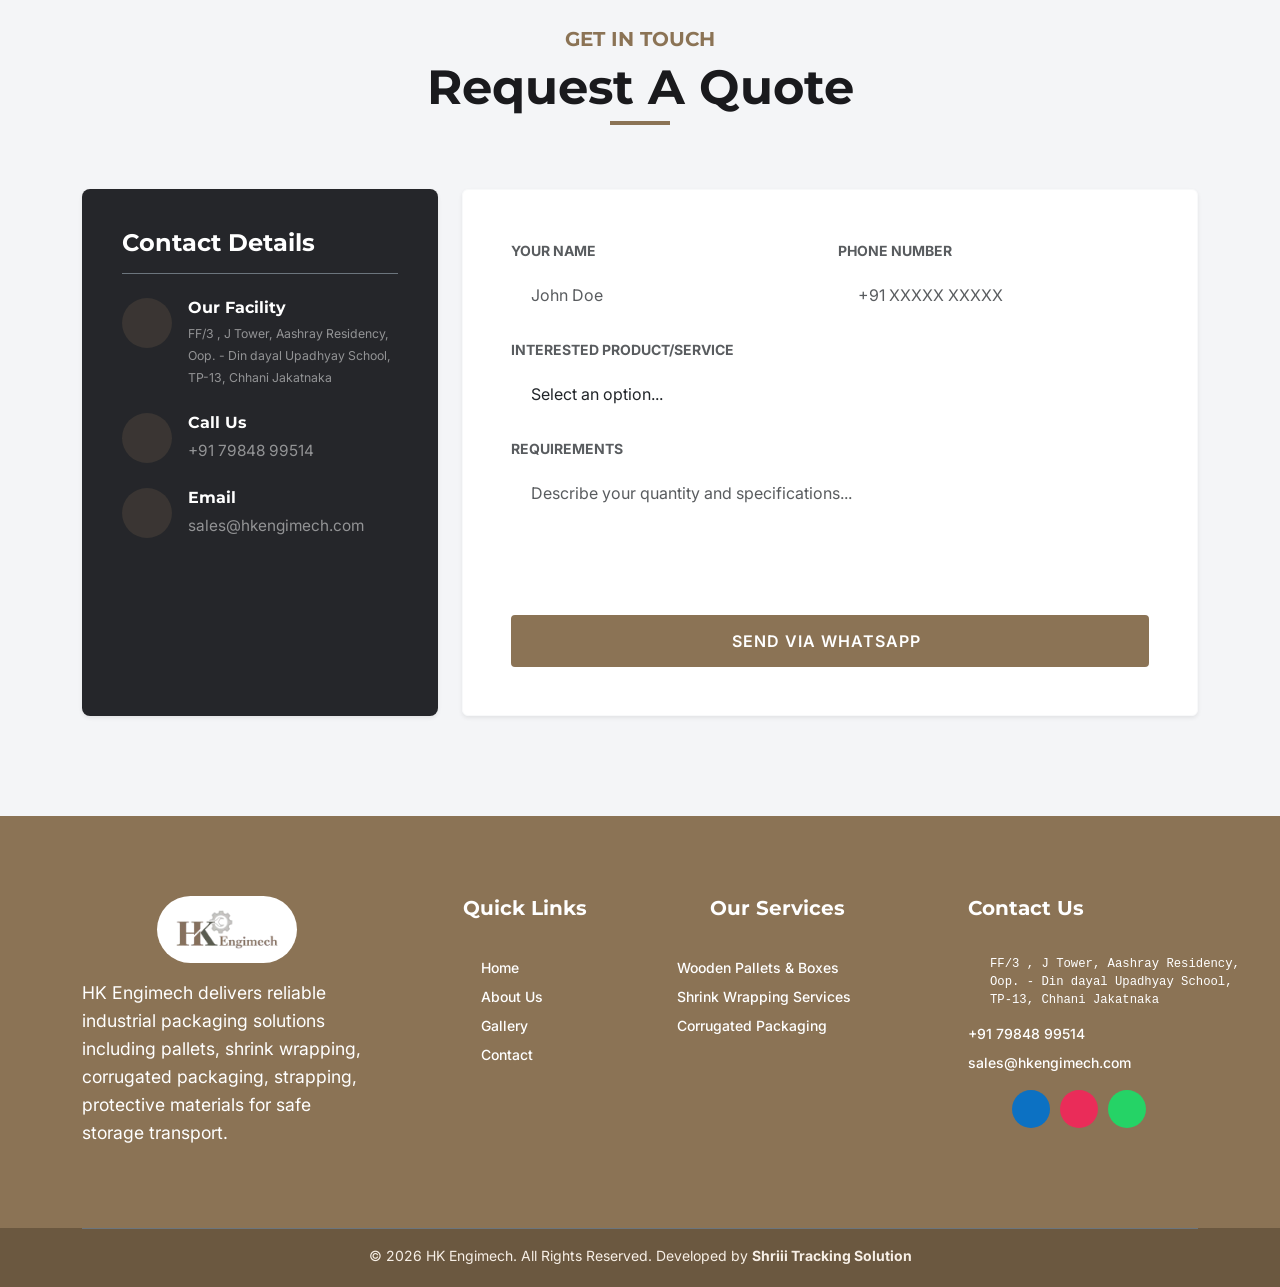
==== commit 4bfecdf2: "Testing" ====
--- a/index.html
+++ b/index.html
@@ -418,11 +418,11 @@
                 <div class="col-lg-6" data-aos="fade-left">
                     <h5 class="text-primary fw-bold text-uppercase mb-2">About Our Company</h5>
                     <h2 class="section-title">HK Engimech</h2>
-                    <p>Established in 2024, <strong>HK Engimech</strong> has rapidly grown as a premier Manufacturer of
-                        comprehensive Packaging Services and Materials. Located in the industrial hub of Vadodara, we
-                        specialize in high-grade packaging designed to secure your goods.</p>
-                    <p>Through our commitment to quality, we have created a niche customer base, striving to achieve
-                        total customer satisfaction through our network across India.</p>
+                  <p>Established in 2024, <strong>HK Engimech</strong> has rapidly grown as a premier Manufacturer of comprehensive Packaging Services and Materials. Located in the industrial hub of Vadodara, we specialize in high-grade packaging designed to secure your goods.</p>
+
+<p>We proudly serve diverse industries including the Wind Sector, Hydro Sector, and Automobile Sector, delivering reliable and customized packaging solutions.</p>
+
+<p>Through our commitment to quality, we have created a niche customer base, striving to achieve total customer satisfaction through our network across India.</p>
 
                     <div class="row g-4 mt-2">
                         <div class="col-sm-6">
